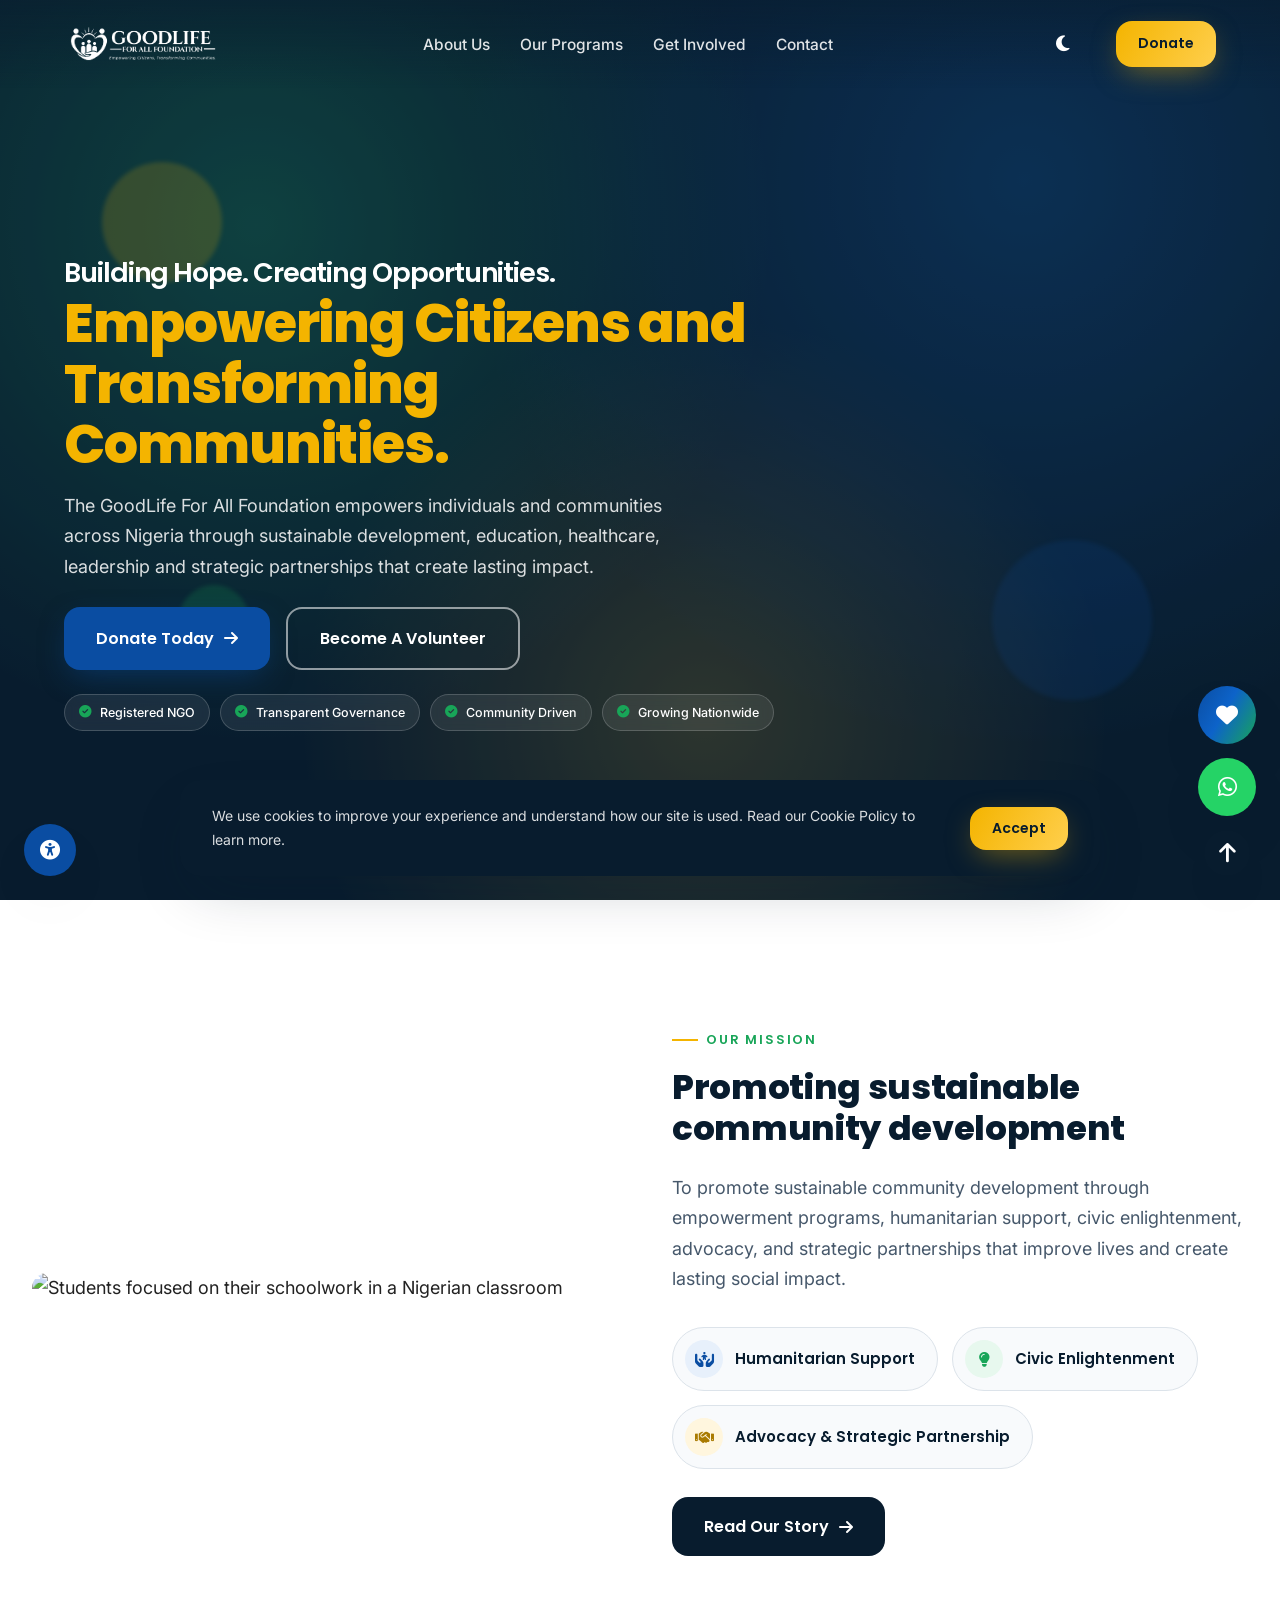
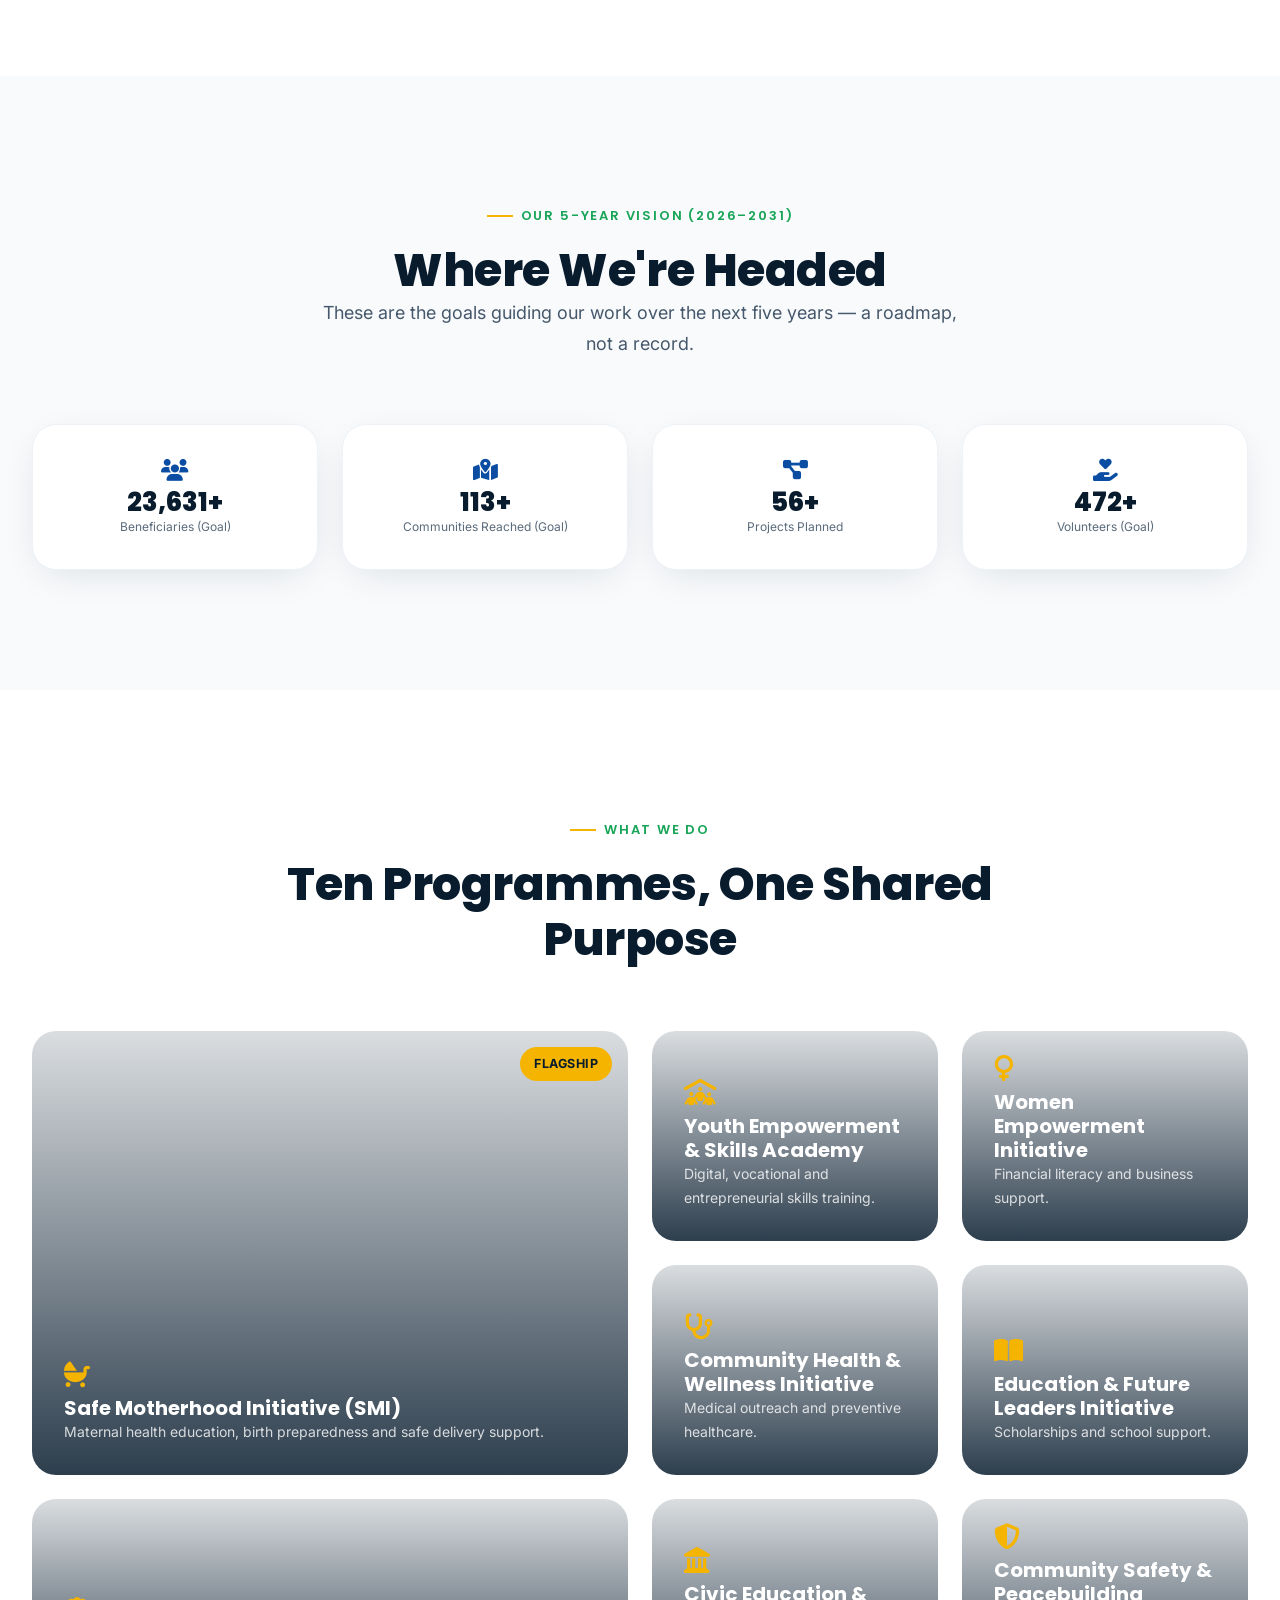
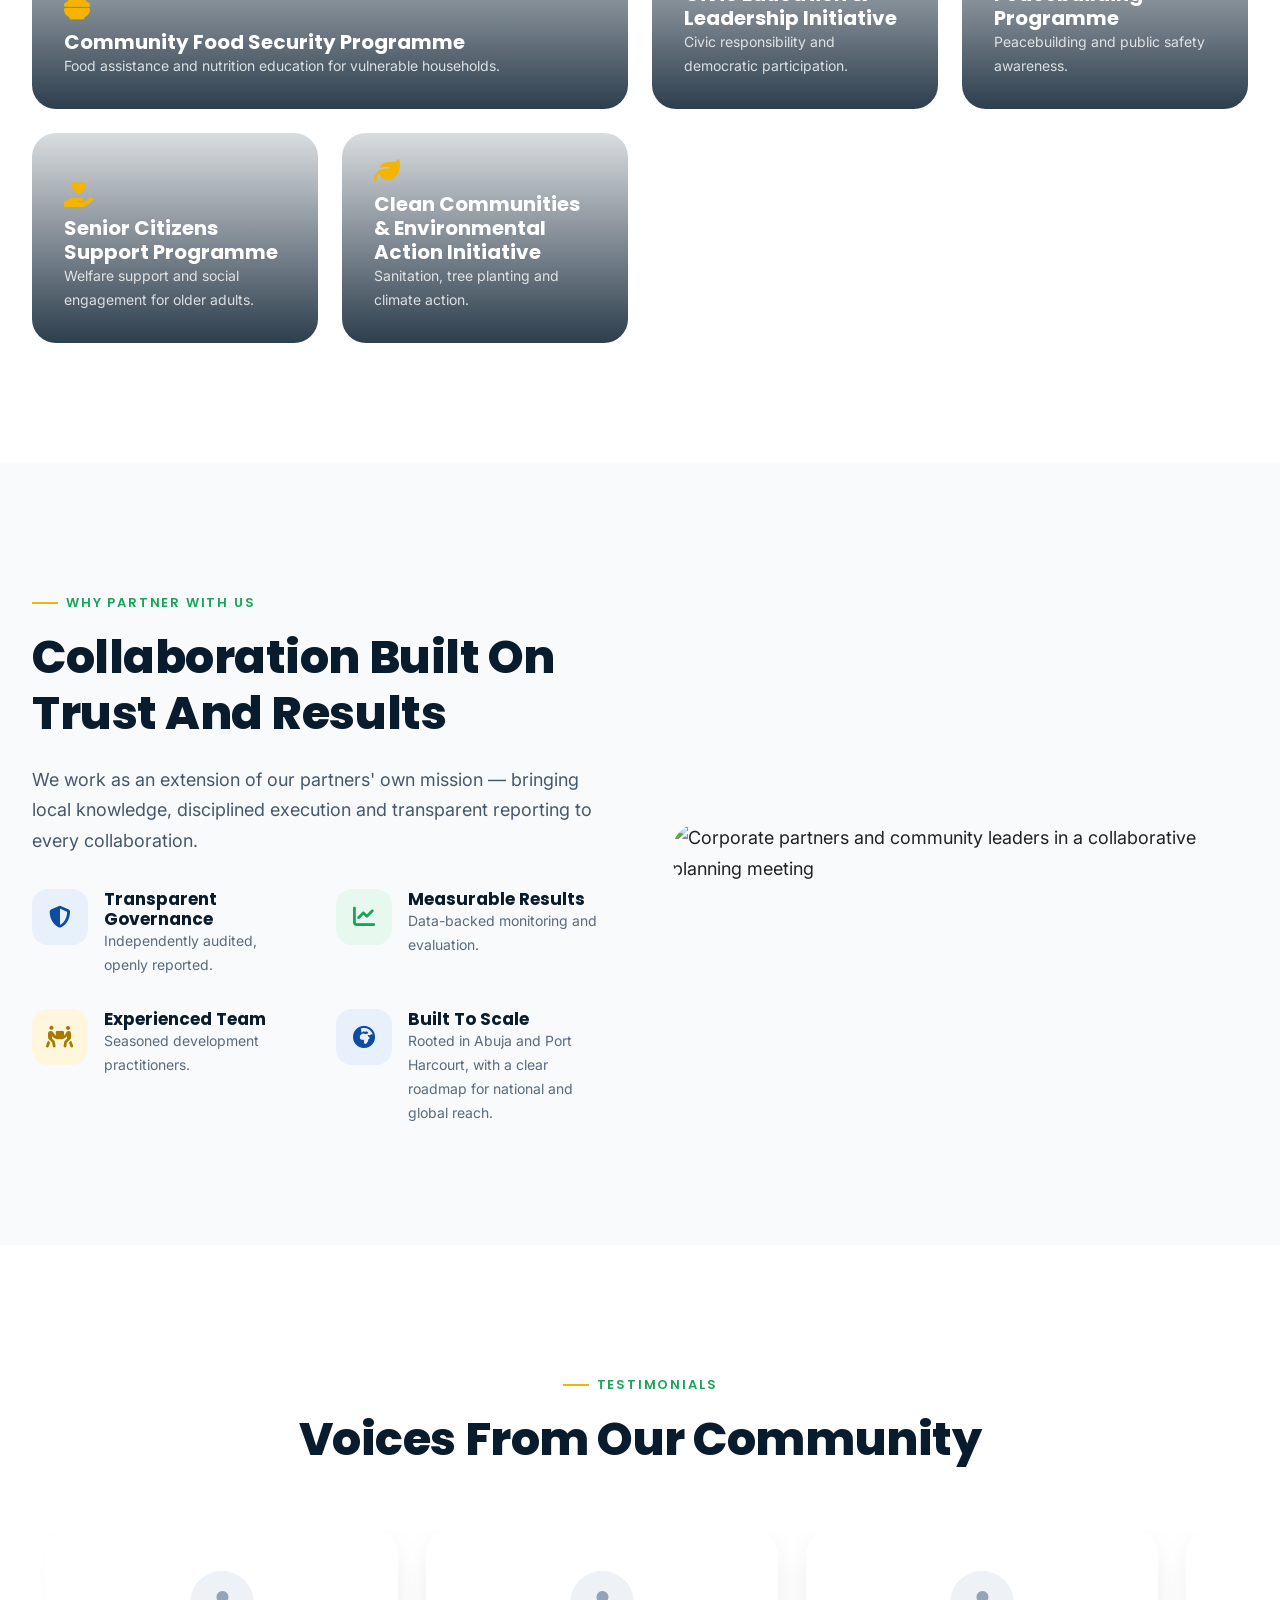
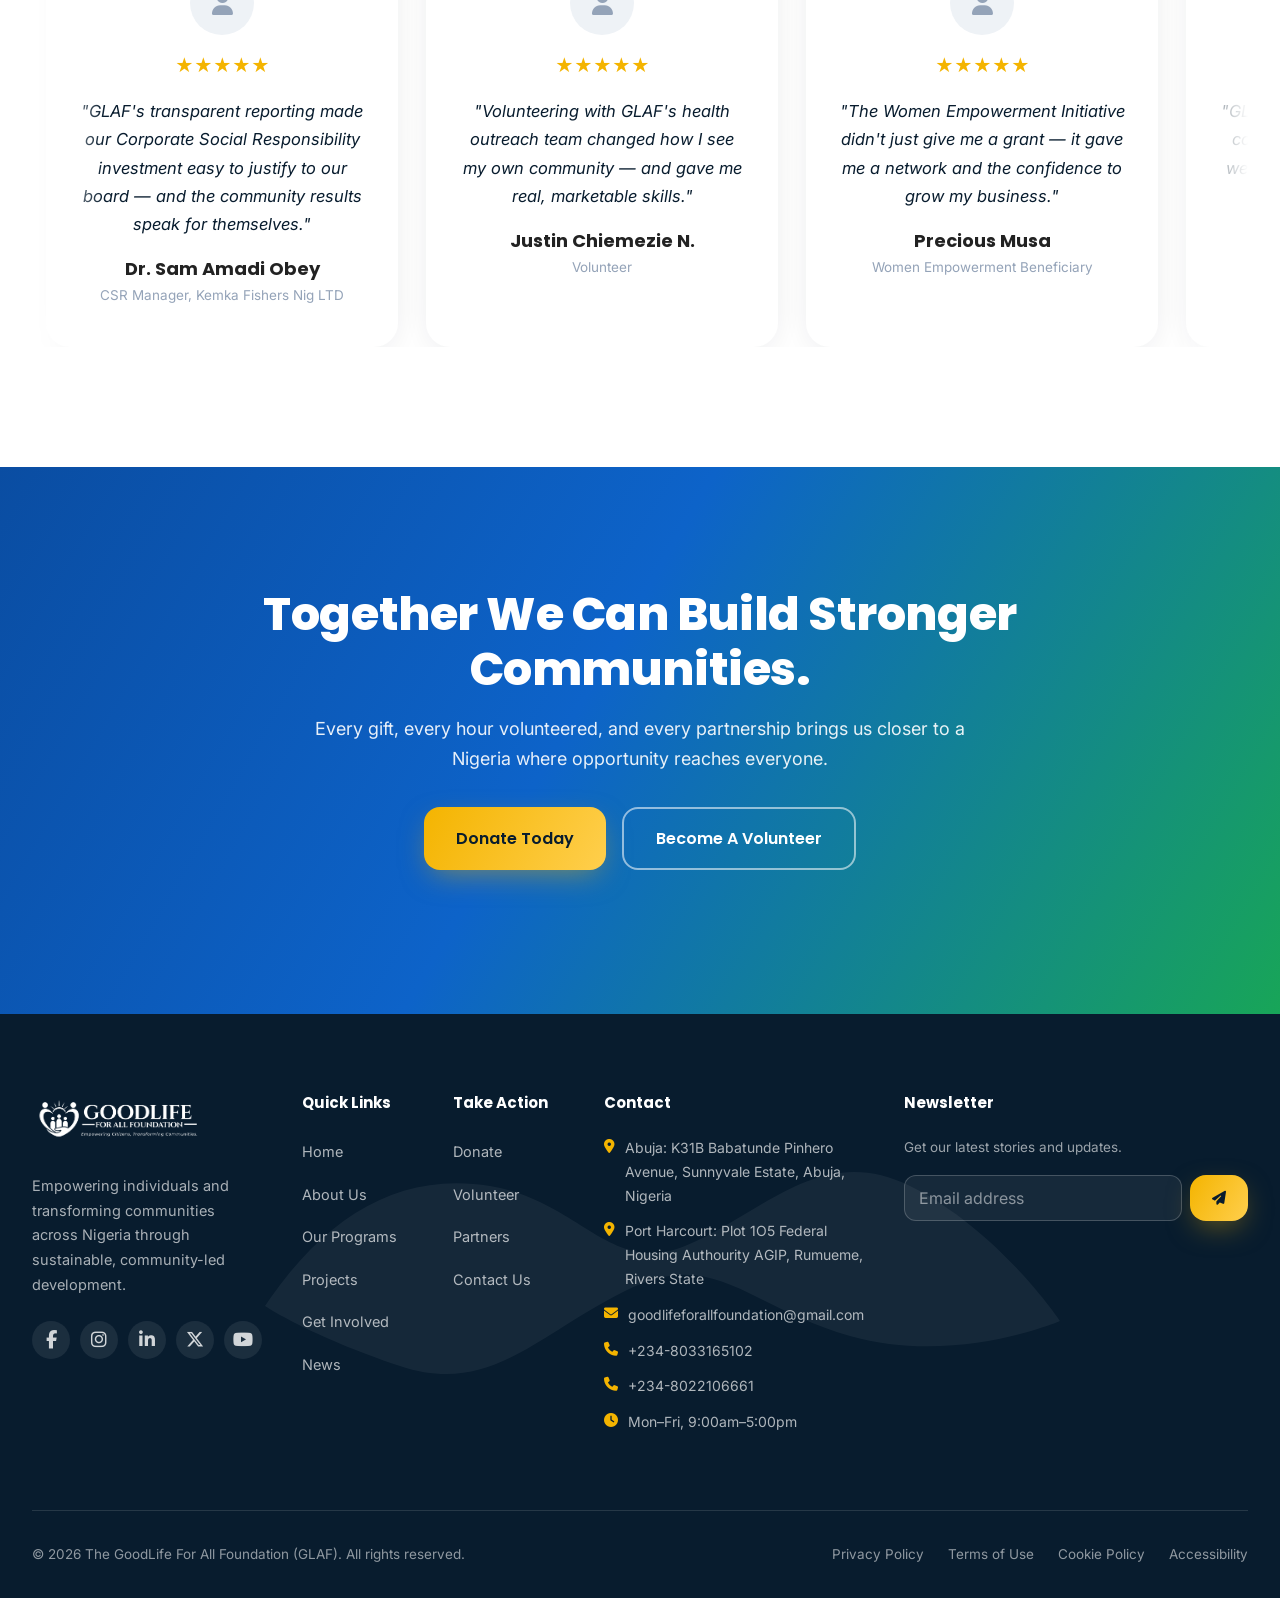
==== index.html @ 1378be73 "Add files via upload" ====
<!DOCTYPE html>
<html lang="en">
<head>
<meta charset="UTF-8">
<meta name="viewport" content="width=device-width, initial-scale=1.0">
<title>The GoodLife For All Foundation | Building Hope, Creating Opportunities in Nigeria</title>
<meta name="description" content="The GoodLife For All Foundation (GLAF) empowers individuals and communities across Nigeria through education, healthcare, youth and women empowerment, environmental sustainability and leadership development.">
<meta name="keywords" content="GoodLife For All Foundation, GLAF, Nigeria NGO, Port Harcourt nonprofit, community development, youth empowerment, women empowerment">
<link rel="canonical" href="https://www.goodlifefoundation.org/">
<meta property="og:type" content="website">
<meta property="og:title" content="The GoodLife For All Foundation | Building Hope. Creating Opportunities.">
<meta property="og:description" content="Empowering individuals and transforming communities across Nigeria through sustainable development.">
<meta property="og:image" content="https://images.unsplash.com/photo-1509099836639-18ba1795216d?w=1200&q=80">
<meta property="og:url" content="https://www.goodlifefoundation.org/">
<meta name="twitter:card" content="summary_large_image">
<meta name="twitter:title" content="The GoodLife For All Foundation">
<meta name="twitter:description" content="Building Hope. Creating Opportunities. Transforming Communities.">
<link rel="icon" type="image/svg+xml" href="images/glaf-favicon.svg">
<link rel="alternate icon" href="images/glaf-favicon.svg">
<link rel="preconnect" href="https://fonts.googleapis.com">
<link href="https://fonts.googleapis.com/css2?family=Poppins:wght@400;500;600;700;800&family=Inter:wght@400;500;600;700&display=swap" rel="stylesheet">
<link rel="stylesheet" href="https://cdnjs.cloudflare.com/ajax/libs/font-awesome/6.5.1/css/all.min.css">
<link rel="stylesheet" href="css/style.css">
<script type="application/ld+json">
{"@context":"https://schema.org","@type":"NGO","name":"The GoodLife For All Foundation","alternateName":"GLAF","url":"https://www.goodlifefoundation.org","foundingDate":"2026","address":{"@type":"PostalAddress","addressLocality":"Port Harcourt","addressRegion":"Rivers State","addressCountry":"NG"}}
</script>
</head>
<body>
<a href="#main" class="skip-link">Skip to main content</a>
<div class="page-loader"><div class="loader-mark"><img src="images/glaf-favicon-white.svg" alt="The GoodLife For All Foundation"></div></div>
<div class="scroll-progress"></div>

<!-- ================= HEADER ================= -->
<header class="site-header">
  <div class="container">
    <a href="/" class="brand">
      <img src="images/glaf-logo-white.svg" alt="The GoodLife For All Foundation" class="logo-img logo-white">
      <img src="images/glaf-logo-color.svg" alt="" class="logo-img logo-color" aria-hidden="true">
    </a>
    <nav class="main-nav" aria-label="Primary navigation">
      <ul>
        <li><a href="about">About Us</a></li>
        <li><a href="programs">Our Programs</a></li>
        <li><a href="get-involved">Get Involved</a></li>
        <li><a href="contact">Contact</a></li>
      </ul>
    </nav>
    <div class="nav-cta">
      <button class="theme-toggle btn-sm" aria-label="Toggle dark mode" style="color:#fff;font-size:18px;"><i class="fa-solid fa-moon"></i></button>
      <a href="donate" class="btn btn-gold btn-sm">Donate</a>
      <button class="nav-toggle" aria-label="Toggle menu"><span></span><span></span><span></span></button>
    </div>
  </div>
  <div class="nav-backdrop"></div>
</header>

<main id="main">
<!-- ================= SECTION 1: HERO ================= -->
<section class="hero">
  <div class="hero-bg hero-bg-slideshow">
    <img src="https://images.unsplash.com/photo-1509099836639-18ba1795216d?w=1600&q=80" alt="Volunteers and children from a Nigerian community smiling together during a GoodLife For All Foundation outreach" style="animation-name:heroSlideFade11; animation-duration:55s; animation-delay:0s;">
    <img src="https://images.unsplash.com/photo-1504888060547-83cbe78ccfe0?w=1600&q=80" alt="Community health worker supporting a mother through the Safe Motherhood Initiative" style="animation-name:heroSlideFade11; animation-duration:55s; animation-delay:5s;">
    <img src="https://images.pexels.com/photos/9301524/pexels-photo-9301524.jpeg?w=1600&q=80" alt="Youth participants in the Youth Empowerment and Skills Academy" style="animation-name:heroSlideFade11; animation-duration:55s; animation-delay:10s;">
    <img src="https://images.unsplash.com/photo-1655720357872-ce227e4164ba?w=1600&q=80" alt="Women entrepreneurs at a Women Empowerment Initiative workshop" style="animation-name:heroSlideFade11; animation-duration:55s; animation-delay:15s;">
    <img src="https://images.pexels.com/photos/34717769/pexels-photo-34717769.jpeg?w=1600&q=80" alt="Medical outreach team during a Community Health and Wellness screening" style="animation-name:heroSlideFade11; animation-duration:55s; animation-delay:20s;">
    <img src="https://images.unsplash.com/photo-1536337005238-94b997371b40?w=1600&q=80" alt="Children studying with new learning materials through the Education and Future Leaders Initiative" style="animation-name:heroSlideFade11; animation-duration:55s; animation-delay:25s;">
    <img src="https://images.unsplash.com/photo-1593113630400-ea4288922497?w=1600&q=80" alt="Household receiving support through the Community Food Security Programme" style="animation-name:heroSlideFade11; animation-duration:55s; animation-delay:30s;">
    <img src="https://images.pexels.com/photos/31855482/pexels-photo-31855482.jpeg?w=1600&q=80" alt="Community forum for the Civic Education and Leadership Initiative" style="animation-name:heroSlideFade11; animation-duration:55s; animation-delay:35s;">
    <img src="https://images.pexels.com/photos/4483669/pexels-photo-4483669.jpeg?w=1600&q=80" alt="Community leaders in dialogue through the Community Safety and Peacebuilding Programme" style="animation-name:heroSlideFade11; animation-duration:55s; animation-delay:40s;">
    <img src="https://images.pexels.com/photos/8248290/pexels-photo-8248290.jpeg?w=1600&q=80" alt="Volunteer visiting an elderly resident through the Senior Citizens Support Programme" style="animation-name:heroSlideFade11; animation-duration:55s; animation-delay:45s;">
    <img src="https://images.pexels.com/photos/5789380/pexels-photo-5789380.jpeg?w=1600&q=80" alt="Volunteers planting trees through the Clean Communities and Environmental Action Initiative" style="animation-name:heroSlideFade11; animation-duration:55s; animation-delay:50s;">
  </div>
  <div class="hero-overlay"></div>
  <div class="mesh"></div>
  <span class="shape s1"></span><span class="shape s2"></span><span class="shape s3"></span>
  <div class="container hero-content">
    <h1 class="display" data-reveal="up"><span class="hero-subline">Building Hope. Creating Opportunities.</span><br><span class="hl-gold">Empowering Citizens and Transforming Communities.</span></h1>
    <p class="lede" data-reveal="up">The GoodLife For All Foundation empowers individuals and communities across Nigeria through sustainable development, education, healthcare, leadership and strategic partnerships that create lasting impact.</p>
    <div class="hero-actions" data-reveal="up">
      <a href="donate" class="btn btn-primary">Donate Today <i class="fa-solid fa-arrow-right"></i></a>
      <a href="get-involved" class="btn btn-outline">Become A Volunteer</a>
    </div>
    <div class="trust-badges" data-reveal="up">
      <span class="badge"><i class="fa-solid fa-circle-check"></i> Registered NGO</span>
      <span class="badge"><i class="fa-solid fa-circle-check"></i> Transparent Governance</span>
      <span class="badge"><i class="fa-solid fa-circle-check"></i> Community Driven</span>
      <span class="badge"><i class="fa-solid fa-circle-check"></i> Growing Nationwide</span>
    </div>
  </div>
</section>

<!-- ================= SECTION 2: OUR MISSION ================= -->
<section class="section bg-white">
  <div class="container split">
    <div data-reveal="left"><img src="https://images.unsplash.com/photo-1753892208880-7032f44ad6ea?w=900&q=80" alt="Students focused on their schoolwork in a Nigerian classroom"></div>
    <div data-reveal="right">
      <p class="eyebrow">Our Mission</p>
      <h2 class="h-section mb-3" style="font-size:34px;">Promoting sustainable community development</h2>
      <p class="lede mb-4">To promote sustainable community development through empowerment programs, humanitarian support, civic enlightenment, advocacy, and strategic partnerships that improve lives and create lasting social impact.</p>
      <div class="pill-row">
        <span class="mission-pill" data-reveal="up"><span class="mission-pill-icon blue"><i class="fa-solid fa-hands-holding-child"></i></span> Humanitarian Support</span>
        <span class="mission-pill" data-reveal="up"><span class="mission-pill-icon green"><i class="fa-solid fa-lightbulb"></i></span> Civic Enlightenment</span>
        <span class="mission-pill" data-reveal="up"><span class="mission-pill-icon gold"><i class="fa-solid fa-handshake"></i></span> Advocacy &amp; Strategic Partnership</span>
      </div>
      <a href="about" class="btn" style="background:var(--navy);color:#fff;margin-top:28px;">Read Our Story <i class="fa-solid fa-arrow-right"></i></a>
    </div>
  </div>
</section>

<!-- ================= SECTION 3: OUR 5-YEAR VISION ================= -->
<section class="section bg-gray">
  <div class="container">
    <div class="section-head center">
      <p class="eyebrow" style="justify-content:center;">Our 5-Year Vision (2026–2031)</p>
      <h2 class="h-section">Where We're Headed</h2>
      <p class="lede" style="margin:0 auto;">These are the goals guiding our work over the next five years — a roadmap, not a record.</p>
    </div>
    <div class="grid-4">
      <div class="stat-card" data-reveal="up"><i class="fa-solid fa-users"></i><div class="stat-num"><span data-count="25000" data-suffix="+">0</span></div><div class="stat-label">Beneficiaries (Goal)</div></div>
      <div class="stat-card" data-reveal="up"><i class="fa-solid fa-map-location-dot"></i><div class="stat-num"><span data-count="120" data-suffix="+">0</span></div><div class="stat-label">Communities Reached (Goal)</div></div>
      <div class="stat-card" data-reveal="up"><i class="fa-solid fa-diagram-project"></i><div class="stat-num"><span data-count="60" data-suffix="+">0</span></div><div class="stat-label">Projects Planned</div></div>
      <div class="stat-card" data-reveal="up"><i class="fa-solid fa-hand-holding-heart"></i><div class="stat-num"><span data-count="500" data-suffix="+">0</span></div><div class="stat-label">Volunteers (Goal)</div></div>
    </div>
  </div>
</section>

<!-- ================= SECTION 4: CORE FOCUS AREAS (BENTO) ================= -->
<section class="section bg-white">
  <div class="container">
    <div class="section-head center">
      <p class="eyebrow" style="justify-content:center;">What We Do</p>
      <h2 class="h-section">Ten Programmes, One Shared Purpose</h2>
    </div>
    <div class="bento">
      <div class="b-card tall wide" style="background-image:url('https://images.unsplash.com/photo-1504888060547-83cbe78ccfe0?w=900&q=80');position:relative;" data-reveal="scale"><span class="tag" style="position:absolute;top:16px;right:16px;z-index:2;background:var(--gold);color:var(--navy);">Flagship</span><i class="b-icon fa-solid fa-baby-carriage"></i><h3>Safe Motherhood Initiative (SMI)</h3><p>Maternal health education, birth preparedness and safe delivery support.</p></div>
      <div class="b-card" style="background-image:url('https://images.unsplash.com/photo-1523240795612-9a054b0db644?w=700&q=80');" data-reveal="scale"><i class="b-icon fa-solid fa-people-roof"></i><h3>Youth Empowerment &amp; Skills Academy</h3><p>Digital, vocational and entrepreneurial skills training.</p></div>
      <div class="b-card" style="background-image:url('https://images.unsplash.com/photo-1655720357872-ce227e4164ba?w=700&q=80');" data-reveal="scale"><i class="b-icon fa-solid fa-venus"></i><h3>Women Empowerment Initiative</h3><p>Financial literacy and business support.</p></div>
      <div class="b-card" style="background-image:url('https://images.pexels.com/photos/34717769/pexels-photo-34717769.jpeg?w=700&q=80');" data-reveal="scale"><i class="b-icon fa-solid fa-stethoscope"></i><h3>Community Health &amp; Wellness Initiative</h3><p>Medical outreach and preventive healthcare.</p></div>
      <div class="b-card" style="background-image:url('https://images.unsplash.com/photo-1536337005238-94b997371b40?w=700&q=80');" data-reveal="scale"><i class="b-icon fa-solid fa-book-open"></i><h3>Education &amp; Future Leaders Initiative</h3><p>Scholarships and school support.</p></div>
      <div class="b-card wide" style="background-image:url('https://images.unsplash.com/photo-1593113630400-ea4288922497?w=900&q=80');" data-reveal="scale"><i class="b-icon fa-solid fa-bowl-food"></i><h3>Community Food Security Programme</h3><p>Food assistance and nutrition education for vulnerable households.</p></div>
      <div class="b-card" style="background-image:url('https://images.pexels.com/photos/31855482/pexels-photo-31855482.jpeg?w=700&q=80');" data-reveal="scale"><i class="b-icon fa-solid fa-landmark"></i><h3>Civic Education &amp; Leadership Initiative</h3><p>Civic responsibility and democratic participation.</p></div>
      <div class="b-card" style="background-image:url('https://images.pexels.com/photos/4483669/pexels-photo-4483669.jpeg?w=700&q=80');" data-reveal="scale"><i class="b-icon fa-solid fa-shield-halved"></i><h3>Community Safety &amp; Peacebuilding Programme</h3><p>Peacebuilding and public safety awareness.</p></div>
      <div class="b-card" style="background-image:url('https://images.pexels.com/photos/8248290/pexels-photo-8248290.jpeg?w=700&q=80');" data-reveal="scale"><i class="b-icon fa-solid fa-hand-holding-heart"></i><h3>Senior Citizens Support Programme</h3><p>Welfare support and social engagement for older adults.</p></div>
      <div class="b-card" style="background-image:url('https://images.pexels.com/photos/5789380/pexels-photo-5789380.jpeg?w=700&q=80');" data-reveal="scale"><i class="b-icon fa-solid fa-leaf"></i><h3>Clean Communities &amp; Environmental Action Initiative</h3><p>Sanitation, tree planting and climate action.</p></div>
    </div>
  </div>
</section>

<!-- ================= SECTION 8: WHY PARTNER WITH US ================= -->
<section class="section bg-gray">
  <div class="container split">
    <div data-reveal="left">
      <p class="eyebrow">Why Partner With Us</p>
      <h2 class="h-section mb-3">Collaboration Built On Trust And Results</h2>
      <p class="lede mb-4">We work as an extension of our partners' own mission — bringing local knowledge, disciplined execution and transparent reporting to every collaboration.</p>
      <div class="grid-2">
        <div class="flex gap-2" data-reveal="up"><div class="icon-tile" style="margin-bottom:0;flex-shrink:0;"><i class="fa-solid fa-shield-halved"></i></div><div><h3 class="h-card" style="font-size:17px;">Transparent Governance</h3><p style="font-size:14px;color:#5A6B7B;">Independently audited, openly reported.</p></div></div>
        <div class="flex gap-2" data-reveal="up"><div class="icon-tile green" style="margin-bottom:0;flex-shrink:0;"><i class="fa-solid fa-chart-line"></i></div><div><h3 class="h-card" style="font-size:17px;">Measurable Results</h3><p style="font-size:14px;color:#5A6B7B;">Data-backed monitoring and evaluation.</p></div></div>
        <div class="flex gap-2" data-reveal="up"><div class="icon-tile gold" style="margin-bottom:0;flex-shrink:0;"><i class="fa-solid fa-people-carry-box"></i></div><div><h3 class="h-card" style="font-size:17px;">Experienced Team</h3><p style="font-size:14px;color:#5A6B7B;">Seasoned development practitioners.</p></div></div>
        <div class="flex gap-2" data-reveal="up"><div class="icon-tile" style="margin-bottom:0;flex-shrink:0;"><i class="fa-solid fa-earth-africa"></i></div><div><h3 class="h-card" style="font-size:17px;">Built To Scale</h3><p style="font-size:14px;color:#5A6B7B;">Rooted in Abuja and Port Harcourt, with a clear roadmap for national and global reach.</p></div></div>
      </div>
    </div>
    <div data-reveal="right"><img src="https://images.pexels.com/photos/9301257/pexels-photo-9301257.jpeg?w=900&q=80" alt="Corporate partners and community leaders in a collaborative planning meeting"></div>
  </div>
</section>

<!-- ================= SECTION 10: TESTIMONIALS ================= -->
<section class="section bg-white">
  <div class="container">
    <div class="section-head center"><p class="eyebrow" style="justify-content:center;">Testimonials</p><h2 class="h-section">Voices From Our Community</h2></div>
    <div class="testi-wrap">
      <div class="testi-track">
        <div class="testi-slide"><div class="testi-card"><div class="testi-avatar-blank"><i class="fa-solid fa-user"></i></div><div class="stars">★★★★★</div><p class="testi-quote">"GLAF's transparent reporting made our Corporate Social Responsibility investment easy to justify to our board — and the community results speak for themselves."</p><p class="testi-name">Dr. Sam Amadi Obey</p><p class="testi-role">CSR Manager, Kemka Fishers Nig LTD</p></div></div>
        <div class="testi-slide"><div class="testi-card"><div class="testi-avatar-blank"><i class="fa-solid fa-user"></i></div><div class="stars">★★★★★</div><p class="testi-quote">"Volunteering with GLAF's health outreach team changed how I see my own community — and gave me real, marketable skills."</p><p class="testi-name">Justin Chiemezie N.</p><p class="testi-role">Volunteer</p></div></div>
        <div class="testi-slide"><div class="testi-card"><div class="testi-avatar-blank"><i class="fa-solid fa-user"></i></div><div class="stars">★★★★★</div><p class="testi-quote">"The Women Empowerment Initiative didn't just give me a grant — it gave me a network and the confidence to grow my business."</p><p class="testi-name">Precious Musa</p><p class="testi-role">Women Empowerment Beneficiary</p></div></div>
        <div class="testi-slide"><div class="testi-card"><div class="testi-avatar-blank"><i class="fa-solid fa-user"></i></div><div class="stars">★★★★★</div><p class="testi-quote">"GLAF is one of the most disciplined community-development partners we've worked with anywhere in the region."</p><p class="testi-name">Daniel Okosimini E.</p><p class="testi-role">Managing Director, MFC Global</p></div></div>
        <!-- duplicated set for a seamless continuous loop -->
        <div class="testi-slide" aria-hidden="true"><div class="testi-card"><div class="testi-avatar-blank"><i class="fa-solid fa-user"></i></div><div class="stars">★★★★★</div><p class="testi-quote">"GLAF's transparent reporting made our Corporate Social Responsibility investment easy to justify to our board — and the community results speak for themselves."</p><p class="testi-name">Dr. Sam Amadi Obey</p><p class="testi-role">CSR Manager, Kemka Fishers Nig LTD</p></div></div>
        <div class="testi-slide" aria-hidden="true"><div class="testi-card"><div class="testi-avatar-blank"><i class="fa-solid fa-user"></i></div><div class="stars">★★★★★</div><p class="testi-quote">"Volunteering with GLAF's health outreach team changed how I see my own community — and gave me real, marketable skills."</p><p class="testi-name">Justin Chiemezie N.</p><p class="testi-role">Volunteer</p></div></div>
        <div class="testi-slide" aria-hidden="true"><div class="testi-card"><div class="testi-avatar-blank"><i class="fa-solid fa-user"></i></div><div class="stars">★★★★★</div><p class="testi-quote">"The Women Empowerment Initiative didn't just give me a grant — it gave me a network and the confidence to grow my business."</p><p class="testi-name">Precious Musa</p><p class="testi-role">Women Empowerment Beneficiary</p></div></div>
        <div class="testi-slide" aria-hidden="true"><div class="testi-card"><div class="testi-avatar-blank"><i class="fa-solid fa-user"></i></div><div class="stars">★★★★★</div><p class="testi-quote">"GLAF is one of the most disciplined community-development partners we've worked with anywhere in the region."</p><p class="testi-name">Daniel Okosimini E.</p><p class="testi-role">Managing Director, MFC Global</p></div></div>
      </div>
    </div>
  </div>
</section>

<!-- ================= SECTION 12: CALL TO ACTION ================= -->
<section class="section" style="background:var(--grad-hope);color:#fff;">
  <div class="container text-center" data-reveal="scale">
    <h2 class="h-section" style="color:#fff;max-width:760px;margin:0 auto 16px;">Together We Can Build Stronger Communities.</h2>
    <p class="lede" style="color:rgba(255,255,255,.9);margin:0 auto 32px;">Every gift, every hour volunteered, and every partnership brings us closer to a Nigeria where opportunity reaches everyone.</p>
    <div class="hero-actions" style="justify-content:center;">
      <a href="donate" class="btn btn-gold">Donate Today</a>
      <a href="get-involved" class="btn btn-outline">Become A Volunteer</a>
    </div>
  </div>
</section>

</main>

<!-- ================= FOOTER ================= -->
<footer class="mega-footer">
  <div class="container">
    <div class="footer-top">
      <div class="footer-brand">
        <a href="/" class="brand" style="color:#fff;"><img src="images/glaf-logo-white.svg" alt="The GoodLife For All Foundation" class="logo-img"></a>
        <p>Empowering individuals and transforming communities across Nigeria through sustainable, community-led development.</p>
        <div class="social-row">
          <a href="#" aria-label="Facebook"><i class="fa-brands fa-facebook-f"></i></a>
          <a href="#" aria-label="Instagram"><i class="fa-brands fa-instagram"></i></a>
          <a href="#" aria-label="LinkedIn"><i class="fa-brands fa-linkedin-in"></i></a>
          <a href="#" aria-label="X"><i class="fa-brands fa-x-twitter"></i></a>
          <a href="#" aria-label="YouTube"><i class="fa-brands fa-youtube"></i></a>
        </div>
      </div>
      <div class="footer-col"><h4>Quick Links</h4><ul>
        <li><a href="/">Home</a></li>
        <li><a href="about">About Us</a></li>
        <li><a href="programs">Our Programs</a></li>
        <li><a href="projects">Projects</a></li>
        <li><a href="get-involved">Get Involved</a></li>
        <li><a href="news">News</a></li>
      </ul></div>
      <div class="footer-col"><h4>Take Action</h4><ul>
        <li><a href="donate">Donate</a></li>
        <li><a href="get-involved">Volunteer</a></li>
        <li><a href="partners">Partners</a></li>
        <li><a href="contact">Contact Us</a></li>
      </ul></div>
      <div class="footer-col"><h4>Contact</h4><ul class="footer-contact">
        <li><i class="fa-solid fa-location-dot"></i> Abuja: K31B Babatunde Pinhero Avenue, Sunnyvale Estate, Abuja, Nigeria</li>
        <li><i class="fa-solid fa-location-dot"></i> Port Harcourt: Plot 1O5 Federal Housing Authourity AGIP, Rumueme, Rivers State</li>
        <li><i class="fa-solid fa-envelope"></i> goodlifeforallfoundation@gmail.com</li>
        <li><i class="fa-solid fa-phone"></i> +234-8033165102</li>
        <li><i class="fa-solid fa-phone"></i> +234-8022106661</li>
        <li><i class="fa-solid fa-clock"></i> Mon–Fri, 9:00am–5:00pm</li>
      </ul></div>
      <div class="footer-col footer-newsletter"><h4>Newsletter</h4><p style="font-size:13.5px;color:rgba(255,255,255,.6);">Get our latest stories and updates.</p>
        <form data-validate><input type="hidden" name="access_key" value="5323d565-a1c2-4b7e-b50b-c8671c166797"><input type="hidden" name="subject" value="New Newsletter Signup - GLAF Website"><input type="checkbox" name="botcheck" style="display:none;" tabindex="-1" autocomplete="off"><input type="email" name="email" required placeholder="Email address" aria-label="Newsletter email"><button class="btn btn-gold btn-sm" type="submit"><i class="fa-solid fa-paper-plane"></i></button></form>
        <div class="form-success" style="margin-top:10px;">Subscribed!</div>
      </div>
    </div>
    <div class="footer-bottom">
      <p>© 2026 The GoodLife For All Foundation (GLAF). All rights reserved.</p>
      <div class="legal-links"><a href="#">Privacy Policy</a><a href="#">Terms of Use</a><a href="#">Cookie Policy</a><a href="#">Accessibility</a></div>
    </div>
  </div>
</footer>

<!-- ================= GLOBAL FLOATING ELEMENTS ================= -->
<div class="floating-btns">
  <a href="donate" class="fab donate" aria-label="Donate now"><i class="fa-solid fa-heart"></i></a>
  <a href="https://wa.me/2348033165102" class="fab whatsapp" aria-label="Chat on WhatsApp"><i class="fa-brands fa-whatsapp"></i></a>
  <button class="fab top" aria-label="Back to top"><i class="fa-solid fa-arrow-up"></i></button>
</div>

<button class="a11y-btn" aria-label="Accessibility options"><i class="fa-solid fa-universal-access"></i></button>
<div class="a11y-panel">
  <button class="a11y-bigtext"><i class="fa-solid fa-text-height"></i> Larger Text</button>
  <button class="a11y-contrast"><i class="fa-solid fa-circle-half-stroke"></i> High Contrast</button>
</div>

<div class="cookie-bar">
  <p>We use cookies to improve your experience and understand how our site is used. Read our Cookie Policy to learn more.</p>
  <div class="flex gap-2"><button class="btn btn-gold btn-sm cookie-accept">Accept</button></div>
</div>

<div class="modal-overlay" id="programModal">
  <div class="modal-box">
    <button class="modal-close" aria-label="Close">&times;</button>
    <div class="modal-tag" id="modalTag"></div>
    <h3 class="modal-title" id="modalTitle"></h3>
    <p class="modal-body-text" id="modalBody"></p>
    <h4 class="modal-focus-heading">Focus Areas</h4>
    <ul class="modal-focus-list" id="modalFocusList"></ul>
  </div>
</div>
<script src="js/script.js"></script>
</body>
</html>
---- css/style.css ----
/* ==========================================================================
   THE GOODLIFE FOUNDATION — GLOBAL STYLESHEET
   Building Hope. Creating Opportunities. Transforming Communities.
   ========================================================================== */

/* ---------- 1. DESIGN TOKENS ---------- */
:root{
  /* Color system */
  --blue: #0A4DA2;
  --blue-dark: #073869;
  --blue-light: #E7F0FB;
  --green: #18A558;
  --green-dark: #0F7A40;
  --gold: #F4B400;
  --white: #FFFFFF;
  --gray-50: #F8FAFC;
  --gray-100: #EEF2F6;
  --gray-200: #DCE3EA;
  --gray-400: #94A3B8;
  --navy: #081C2E;
  --navy-soft: #0E2C44;
  --charcoal: #222222;
  --success: #34C759;
  --warning: #F59E0B;
  --error: #EF4444;

  --grad-hope: linear-gradient(120deg, var(--blue) 0%, #0d63c9 45%, var(--green) 100%);
  --grad-gold: linear-gradient(120deg, var(--gold) 0%, #ffcf4d 100%);
  --grad-dark: linear-gradient(180deg, var(--navy) 0%, var(--navy-soft) 100%);

  /* Type */
  --font-head: 'Poppins', sans-serif;
  --font-body: 'Inter', sans-serif;

  /* Spacing (8pt system) */
  --s-1: 8px;
  --s-2: 16px;
  --s-3: 24px;
  --s-4: 32px;
  --s-5: 40px;
  --s-6: 48px;
  --s-8: 64px;
  --s-10: 80px;
  --s-section: 120px;

  --radius-card: 24px;
  --radius-btn: 16px;
  --radius-img: 28px;

  --max-width: 1320px;
  --ease: cubic-bezier(.4,0,.2,1);
  --dur: 500ms;

  --shadow-soft: 0 10px 40px -12px rgba(8,28,46,.14);
  --shadow-lift: 0 24px 60px -16px rgba(8,28,46,.24);
  --nav-h: 88px;
}

[data-theme="dark"]{
  --white: #0E1720;
  --gray-50: #10202E;
  --gray-100: #16283A;
  --gray-200: #223449;
  --charcoal: #EAF1F8;
  --navy: #05121C;
  --navy-soft: #0A1D2C;
  --blue-light: #10283F;
}

/* ---------- 2. RESET & BASE ---------- */
*, *::before, *::after{ box-sizing: border-box; margin:0; padding:0; }
html{ scroll-behavior: smooth; overflow-x: hidden; max-width: 100%; }
@media (prefers-reduced-motion: reduce){
  html{ scroll-behavior: auto; }
  *, *::before, *::after{ animation-duration: .001ms !important; animation-iteration-count: 1 !important; transition-duration: .001ms !important; scroll-behavior: auto !important; }
}
body{
  font-family: var(--font-body);
  color: var(--charcoal);
  background: var(--white);
  line-height: 1.7;
  font-size: 18px;
  overflow-x: hidden;
  max-width: 100%;
  -webkit-font-smoothing: antialiased;
  transition: background .3s var(--ease), color .3s var(--ease);
}
img{ max-width: 100%; display:block; border-radius: var(--radius-img); }
a{ color: inherit; text-decoration: none; }
ul{ list-style: none; }
button{ font-family: inherit; cursor: pointer; border:none; background:none; color: inherit; }
input, textarea, select{ font-family: inherit; font-size: 1rem; }
h1,h2,h3,h4,h5{ font-family: var(--font-head); line-height: 1.2; font-weight: 700; color: var(--navy); }
[data-theme="dark"] h1,[data-theme="dark"] h2,[data-theme="dark"] h3,[data-theme="dark"] h4,[data-theme="dark"] h5{ color: #F4F8FC; }
.container{ max-width: var(--max-width); margin: 0 auto; padding: 0 var(--s-4); }
section{ position: relative; }

/* Focus states — accessibility */
a:focus-visible, button:focus-visible, input:focus-visible, textarea:focus-visible, select:focus-visible, [tabindex]:focus-visible{
  outline: 3px solid var(--gold);
  outline-offset: 3px;
  border-radius: 6px;
}
.skip-link{
  position:absolute; left:-999px; top:0; background:var(--blue); color:#fff; padding:12px 20px; z-index:9999; border-radius:0 0 12px 0;
}
.skip-link:focus{ left:0; }

/* Typography scale */
.eyebrow{
  display:inline-flex; align-items:center; gap:8px;
  font-family: var(--font-head); font-weight:600; font-size: 13px; letter-spacing: .14em; text-transform: uppercase;
  color: var(--green); margin-bottom: var(--s-2);
}
.eyebrow::before{ content:""; width:26px; height:2px; background: var(--gold); display:inline-block; }
h1.display{ font-size: 54px; font-weight: 800; letter-spacing:-0.02em; line-height:1.12; }
h2.h-section{ font-size: 46px; font-weight: 800; letter-spacing: -0.01em; }
h3.h-card{ font-size: 24px; font-weight: 700; }
.lede{ font-size: 18px; color: #46586B; max-width: 650px; }
[data-theme="dark"] .lede{ color:#B9C7D6; }
.text-white .lede, .on-dark .lede{ color: #C7D6E5; }
.hl-gold{ color: var(--gold); }
.hero-subline{ font-size: 0.5em; font-weight: 600; display:inline-block; }
@media (max-width: 640px){ .hero-subline{ font-size: 0.62em; } }

@media (max-width: 1024px){
  h1.display{ font-size: 42px; }
  h2.h-section{ font-size: 36px; }
}
@media (max-width: 640px){
  h1.display{ font-size: 32px; }
  h2.h-section{ font-size: 28px; }
  body{ font-size: 16px; }
}

.section-head{ max-width: 760px; margin-bottom: var(--s-8); }
.section-head.center{ margin-left:auto; margin-right:auto; text-align:center; }

/* ---------- 3. BUTTONS ---------- */
.btn{
  display:inline-flex; align-items:center; justify-content:center; gap:10px;
  padding: 16px 32px; border-radius: var(--radius-btn);
  font-family: var(--font-head); font-weight:600; font-size:16px;
  transition: transform var(--dur) var(--ease), box-shadow var(--dur) var(--ease), background var(--dur) var(--ease);
  position:relative; overflow:hidden; white-space:nowrap;
}
.btn i{ transition: transform .3s var(--ease); }
.btn:hover i.fa-arrow-right{ transform: translateX(4px); }
.btn-primary{ background: var(--blue); color:#fff; box-shadow: 0 10px 30px -8px rgba(10,77,162,.5); }
.btn-primary:hover{ transform: translateY(-3px); box-shadow: 0 18px 40px -10px rgba(10,77,162,.6); }
.btn-gold{ background: var(--grad-gold); color: var(--navy); box-shadow: 0 10px 30px -8px rgba(244,180,0,.5); }
.btn-gold:hover{ transform: translateY(-3px); box-shadow: 0 18px 40px -10px rgba(244,180,0,.55); }
.btn-outline{ background: transparent; color:#fff; border:2px solid rgba(255,255,255,.55); }
.btn-outline:hover{ background: rgba(255,255,255,.12); transform: translateY(-3px); border-color:#fff; }
.btn-outline-dark{ background: transparent; color: var(--blue); border:2px solid var(--blue); }
.btn-outline-dark:hover{ background: var(--blue); color:#fff; transform: translateY(-3px); }
.btn-sm{ padding: 11px 22px; font-size:14px; }
.btn-block{ width:100%; }
.btn .ripple{ position:absolute; border-radius:50%; background: rgba(255,255,255,.5); transform: scale(0); animation: ripple .6s var(--ease); pointer-events:none; }
@keyframes ripple{ to{ transform: scale(3); opacity:0; } }

/* ---------- 4. NAVIGATION ---------- */
.site-header{
  position: fixed; top:0; left:0; right:0; z-index: 1000;
  height: var(--nav-h);
  display:flex; align-items:center;
  transition: all .4s var(--ease);
}
.site-header .container{ display:flex; align-items:center; justify-content:space-between; max-width:none; width:100%; margin:0; padding:0 clamp(24px, 5vw, 88px); }
.hero .hero-content{ max-width:none; margin:0; padding-left: clamp(24px, 5vw, 88px); padding-right: clamp(24px, 5vw, 88px); }
.site-header.scrolled{
  height: 72px;
  background: rgba(255,255,255,.9);
  backdrop-filter: blur(18px) saturate(160%);
  -webkit-backdrop-filter: blur(18px) saturate(160%);
  box-shadow: 0 8px 32px -12px rgba(8,28,46,.18);
}
[data-theme="dark"] .site-header.scrolled{ background: rgba(14,23,32,.92); }
.site-header:not(.scrolled){ background: linear-gradient(180deg, rgba(8,28,46,.55) 0%, rgba(8,28,46,0) 100%); }
.page-header:not(.on-hero){ background: var(--navy); }

/* Logo swap: white mark by default (dark hero/nav), brand-blue mark once the nav turns light on scroll */
.brand{ position:relative; display:flex; align-items:center; gap:12px; font-family: var(--font-head); font-weight:800; font-size: 21px; color:#fff; }
.brand .logo-color{ position:absolute; left:0; top:50%; transform:translateY(-50%); opacity:0; pointer-events:none; transition: opacity .3s var(--ease); }
.site-header.scrolled .brand .logo-white{ opacity:0; }
.site-header.scrolled .brand .logo-color{ opacity:1; }
[data-theme="dark"] .site-header.scrolled .brand .logo-color{ opacity:0; }
[data-theme="dark"] .site-header.scrolled .brand .logo-white{ opacity:1; }

/* Nav icon buttons follow the same light/dark swap */
.site-header.scrolled .theme-toggle{ color: var(--navy) !important; }
.site-header.scrolled .nav-toggle span{ background: var(--navy); }
[data-theme="dark"] .site-header.scrolled .theme-toggle{ color: #fff !important; }
[data-theme="dark"] .site-header.scrolled .nav-toggle span{ background: #fff; }

@media (min-width:961px){
  .site-header.scrolled .main-nav a{ color: var(--navy); }
  .site-header.scrolled .main-nav a.active{ color: var(--blue); }
  [data-theme="dark"] .site-header.scrolled .main-nav a{ color: #fff; }
}

.brand .mark{ width:42px; height:42px; border-radius:12px; background: var(--grad-hope); display:flex; align-items:center; justify-content:center; font-size:18px; color:#fff; box-shadow: 0 6px 18px -4px rgba(24,165,88,.6); }
.brand span em{ font-style:normal; color: var(--gold); }
.brand .logo-img{ height:46px; width:auto; display:block; border-radius:0; }
.footer-brand .logo-img{ height:50px; margin-bottom:14px; }
@media (max-width:600px){ .brand .logo-img{ height:38px; } }

.main-nav{ display:flex; align-items:center; gap:var(--s-6); }
.main-nav ul{ display:flex; gap: 30px; }
.main-nav a{
  color: rgba(255,255,255,.88); font-weight:500; font-size:15.5px; position:relative; padding: 6px 0;
}
.main-nav a::after{ content:""; position:absolute; left:0; bottom:-2px; width:0; height:2px; background: var(--gold); transition: width .3s var(--ease); }
.main-nav a:hover::after, .main-nav a.active::after{ width:100%; }
.main-nav a.active{ color:#fff; }
.nav-cta{ display:flex; align-items:center; gap: var(--s-3); }

.nav-toggle{ display:none; flex-direction:column; gap:5px; width:32px; z-index:1200; }
.nav-toggle span{ height:2px; width:100%; background:#fff; border-radius:2px; transition: all .3s var(--ease); }
.nav-toggle.active span:nth-child(1){ transform: translateY(7px) rotate(45deg); }
.nav-toggle.active span:nth-child(2){ opacity:0; }
.nav-toggle.active span:nth-child(3){ transform: translateY(-7px) rotate(-45deg); }

@media (max-width: 960px){
  .main-nav ul{
    position: fixed; inset:0 0 0 auto; width:min(340px,86vw); height:100vh; height:100dvh;
    background: var(--navy); flex-direction:column; padding: 120px var(--s-5) var(--s-5);
    gap: var(--s-3); transform: translateX(100%); transition: transform .45s var(--ease);
    box-shadow: -20px 0 60px rgba(0,0,0,.3); z-index:1150; overflow-y:auto;
  }
  .main-nav ul.open{ transform: translateX(0); }
  .main-nav a{ font-size:19px; }
  .nav-toggle{ display:flex; }
  .nav-cta .btn-outline{ display:none; }
  .nav-backdrop{ position:fixed; inset:0; background:rgba(8,28,46,.5); backdrop-filter:blur(2px); z-index:1100; opacity:0; pointer-events:none; transition:opacity .35s var(--ease); }
  .nav-backdrop.open{ opacity:1; pointer-events:auto; }
}

/* ---------- 5. HERO ---------- */
.hero{
  min-height: 100vh; display:flex; align-items:center; position:relative; overflow:hidden;
  background: var(--navy); color:#fff; padding-top: var(--nav-h);
}
.hero-bg{ position:absolute; inset:0; z-index:0; }
.hero-bg img{ width:100%; height:100%; object-fit:cover; border-radius:0; }
.hero-bg.hero-bg-slideshow img{ position:absolute; inset:0; opacity:0; animation-name: heroSlideFade; animation-timing-function: ease-in-out; animation-iteration-count: infinite; animation-fill-mode: backwards; }
@keyframes heroSlideFade{ 0%{ opacity:0; } 4%{ opacity:1; } 16%{ opacity:1; } 20%{ opacity:0; } 100%{ opacity:0; } }
@keyframes heroSlideFade11{ 0%{ opacity:0; } 3%{ opacity:1; } 6%{ opacity:1; } 9%{ opacity:0; } 100%{ opacity:0; } }
.hero-overlay{ position:absolute; inset:0; background: linear-gradient(180deg, rgba(8,28,46,.55) 0%, rgba(8,28,46,.72) 60%, rgba(8,28,46,.92) 100%); z-index:1; }
.mesh{ position:absolute; inset:0; z-index:2; opacity:.55; mix-blend-mode: screen; background:
  radial-gradient(circle at 20% 25%, rgba(24,165,88,.45), transparent 42%),
  radial-gradient(circle at 80% 20%, rgba(10,77,162,.5), transparent 45%),
  radial-gradient(circle at 55% 80%, rgba(244,180,0,.28), transparent 40%);
  animation: meshMove 18s ease-in-out infinite alternate;
}
@keyframes meshMove{ 0%{ transform: scale(1) translate(0,0);} 100%{ transform: scale(1.15) translate(-2%,2%);} }
.shape{ position:absolute; border-radius:50%; filter: blur(2px); opacity:.5; z-index:2; animation: floaty 9s ease-in-out infinite; }
.shape.s1{ width:120px; height:120px; background: rgba(244,180,0,.35); top:18%; left:8%; }
.shape.s2{ width:70px; height:70px; background: rgba(24,165,88,.4); top:65%; left:14%; animation-delay:1.5s; }
.shape.s3{ width:160px; height:160px; background: rgba(10,77,162,.3); top:60%; right:10%; animation-delay:.8s; }
@keyframes floaty{ 0%,100%{ transform: translateY(0);} 50%{ transform: translateY(-26px);} }

.hero-content{ position:relative; z-index:3; padding: var(--s-6) 0 var(--s-6); text-align:left; }
.hero-content h1{ color:#fff; max-width:700px; }
.hero-content .lede{ color: rgba(255,255,255,.85); margin: var(--s-2) 0 var(--s-3); }
.hero-actions{ display:flex; gap: var(--s-2); flex-wrap:wrap; margin-bottom: var(--s-3); }

.trust-badges{ display:flex; flex-wrap:wrap; gap: 10px; margin-bottom: var(--s-3); }
.badge{
  display:flex; align-items:center; gap:8px; padding: 7px 14px; border-radius:999px;
  background: rgba(255,255,255,.08); border:1px solid rgba(255,255,255,.18); font-size:12.5px; font-weight:500;
  backdrop-filter: blur(6px);
}
.badge i{ color: var(--green); }

.hero-stats{ display:grid; grid-template-columns: repeat(4,1fr); gap: var(--s-2); max-width: 900px; }
.glass-card{
  background: rgba(255,255,255,.07); border:1px solid rgba(255,255,255,.16); border-radius: var(--radius-card);
  padding: var(--s-3); backdrop-filter: blur(14px); transition: transform var(--dur) var(--ease), background var(--dur) var(--ease);
}
.glass-card:hover{ transform: translateY(-6px); background: rgba(255,255,255,.11); }
.stat-num{ font-family: var(--font-head); font-size: 28px; font-weight:800; color:#fff; line-height:1; }
.stat-label{ font-size:12.5px; color: rgba(255,255,255,.75); margin-top:4px; }

.scroll-cue{ position:absolute; bottom:36px; left:50%; transform:translateX(-50%); z-index:3; display:flex; flex-direction:column; align-items:center; gap:8px; color: rgba(255,255,255,.7); font-size:12px; letter-spacing:.08em; text-transform:uppercase; }
.mouse{ width:26px; height:42px; border:2px solid rgba(255,255,255,.6); border-radius:14px; position:relative; }
.mouse::before{ content:""; position:absolute; top:6px; left:50%; width:4px; height:8px; background:#fff; border-radius:2px; transform:translateX(-50%); animation: scrolldot 1.8s ease infinite; }
@keyframes scrolldot{ 0%{ opacity:1; top:6px;} 100%{ opacity:0; top:22px;} }

@media (max-width: 900px){ .hero-stats{ grid-template-columns: repeat(2,1fr); } }

/* Inner page hero (shorter) */
.page-hero{ min-height: 65vh; padding-top: var(--nav-h); }
.page-hero.h-70{ min-height:70vh; }
.page-hero.h-60{ min-height:60vh; }
.page-hero .hero-content{ padding-top: var(--s-6); padding-bottom: var(--s-6); }
.breadcrumb{ display:flex; gap:8px; align-items:center; font-size:14px; color: rgba(255,255,255,.7); margin-bottom: var(--s-3); }
.breadcrumb a:hover{ color:#fff; }

/* ---------- 6. SECTIONS / LAYOUT ---------- */
.section{ padding: var(--s-section) 0; }
.section.tight{ padding: 80px 0; }
.bg-white{ background: var(--white); }
.bg-gray{ background: var(--gray-50); }
.bg-blue-tint{ background: var(--blue-light); }
.bg-dark{ background: var(--grad-dark); color:#fff; }
.bg-dark h2, .bg-dark h3, .bg-dark h4{ color:#fff; }
.bg-dark .lede{ color: rgba(255,255,255,.75); }

.split{ display:grid; grid-template-columns: minmax(0,1fr) minmax(0,1fr); gap: var(--s-8); align-items:center; }
.split > *{ min-width:0; }
.split img{ width:100%; height:auto; }
.split.reverse{ direction: rtl; }
.split.reverse > *{ direction: ltr; }
@media (max-width: 900px){ .split{ grid-template-columns:1fr; gap: var(--s-5); } .split.reverse{ direction:ltr; } }

.grid-2{ display:grid; grid-template-columns: repeat(2,1fr); gap: var(--s-4); }
.grid-3{ display:grid; grid-template-columns: repeat(3,1fr); gap: var(--s-4); }
.grid-4{ display:grid; grid-template-columns: repeat(4,1fr); gap: var(--s-3); }
.grid-5{ display:grid; grid-template-columns: repeat(5,1fr) !important; gap: var(--s-3); }
@media (max-width: 1024px){ .grid-4{ grid-template-columns: repeat(2,1fr);} .grid-3{ grid-template-columns: repeat(2,1fr);} }
@media (max-width: 640px){ .grid-4, .grid-3, .grid-2{ grid-template-columns: 1fr; } .grid-5{ gap:8px; } }

/* Bento grid */
.bento{ display:grid; grid-template-columns: repeat(4, 1fr); grid-auto-rows: 210px; gap: var(--s-3); }
.bento .b-card.wide{ grid-column: span 2; }
.bento .b-card.tall{ grid-row: span 2; }
.bento-3col{ grid-template-columns: repeat(3,1fr) !important; }
@media (max-width: 1024px){ .bento{ grid-template-columns: repeat(2,1fr); } .bento .b-card.wide{ grid-column: span 2; } .bento-3col{ grid-template-columns: repeat(2,1fr) !important; } }
@media (max-width: 640px){ .bento{ grid-template-columns: 1fr; grid-auto-rows:auto; } .bento .b-card, .bento .b-card.wide, .bento .b-card.tall{ grid-column:span 1; grid-row:auto; min-height:200px; } .bento-3col{ grid-template-columns: 1fr !important; } }

/* Cards */
.card{
  background:#fff; border-radius: var(--radius-card); padding: var(--s-4); box-shadow: var(--shadow-soft);
  transition: transform var(--dur) var(--ease), box-shadow var(--dur) var(--ease);
  border: 1px solid var(--gray-100);
}
[data-theme="dark"] .card{ background: var(--gray-50); }
.card:hover{ transform: translateY(-8px); box-shadow: var(--shadow-lift); }
.square-card{ aspect-ratio: 1 / 1; display:flex; flex-direction:column; justify-content:center; overflow:hidden; }
.square-card .icon-tile{ margin-bottom: var(--s-2); }
.square-card p{ font-size:14px; line-height:1.55; }

/* Mission pills */
.pill-row{ display:flex; flex-wrap:wrap; gap:14px; }
.mission-pill{
  display:inline-flex; align-items:center; gap:12px; padding:12px 22px 12px 12px; border-radius:999px;
  background: var(--gray-50); border:1px solid var(--gray-200);
  font-family: var(--font-head); font-weight:600; font-size:15px; color: var(--navy);
  transition: all var(--dur) var(--ease);
}
[data-theme="dark"] .mission-pill{ background: var(--gray-100); }
.mission-pill:hover{ transform: translateY(-4px); box-shadow: var(--shadow-soft); border-color: var(--blue); }
.mission-pill-icon{ width:38px; height:38px; border-radius:50%; display:flex; align-items:center; justify-content:center; font-size:15px; flex-shrink:0; background: var(--blue-light); color: var(--blue); }
.mission-pill-icon.green{ background:#E7F8EE; color: var(--green); }
.mission-pill-icon.gold{ background:#FFF6DE; color:#a97a00; }
[data-theme="dark"] .mission-pill-icon:not(.green):not(.gold){ color: var(--gold); }
@media (max-width:640px){ .mission-pill{ font-size:14px; padding:10px 18px 10px 10px; } }
.icon-tile{
  width:56px; height:56px; border-radius:16px; display:flex; align-items:center; justify-content:center;
  background: var(--blue-light); color: var(--blue); font-size:22px; margin-bottom: var(--s-3);
}
.icon-tile.green{ background:#E7F8EE; color: var(--green); }
.icon-tile.gold{ background:#FFF6DE; color:#a97a00; }
[data-theme="dark"] .icon-tile:not(.green):not(.gold){ color: var(--gold); }

.b-card{
  border-radius: var(--radius-card); padding: var(--s-4); color:#fff; position:relative; overflow:hidden;
  display:flex; flex-direction:column; justify-content:flex-end; background-size:cover; background-position:center;
  transition: transform var(--dur) var(--ease);
}
.b-card::before{ content:""; position:absolute; inset:0; background: linear-gradient(180deg, rgba(8,28,46,.15) 0%, rgba(8,28,46,.85) 100%); transition: background .4s var(--ease); }
.b-card:hover{ transform: translateY(-6px) scale(1.01); }
.b-card:hover::before{ background: linear-gradient(180deg, rgba(10,77,162,.25) 0%, rgba(8,28,46,.9) 100%); }
.b-card > *{ position:relative; z-index:1; }
.b-card h3{ color:#fff; font-size:20px; }
.b-card p{ font-size:14px; color: rgba(255,255,255,.8); }
.b-card i.b-icon{ font-size:26px; color: var(--gold); margin-bottom:8px; }

/* Program / project cards */
.prog-card{ border-radius: var(--radius-card); overflow:hidden; background:#fff; box-shadow: var(--shadow-soft); transition: transform var(--dur) var(--ease), box-shadow var(--dur) var(--ease); border:1px solid var(--gray-100); }
[data-theme="dark"] .prog-card{ background: var(--gray-50); }
.prog-card:hover{ transform: translateY(-8px); box-shadow: var(--shadow-lift); }
.prog-media{ position:relative; overflow:hidden; height:230px; border-radius:0; }
.prog-media img{ width:100%; height:100%; object-fit:cover; border-radius:0; transition: transform .6s var(--ease); }
.prog-card:hover .prog-media img{ transform: scale(1.08); }
.prog-tag{ position:absolute; top:16px; left:16px; background: rgba(255,255,255,.92); color: var(--blue); font-size:12px; font-weight:700; padding:6px 12px; border-radius:999px; text-transform:uppercase; letter-spacing:.04em; }
.prog-body{ padding: var(--s-4); }
.prog-body h3{ margin-bottom: 8px; }
.prog-body p{ color:#5A6B7B; font-size:15.5px; margin-bottom: var(--s-3); }
[data-theme="dark"] .prog-body p{ color:#A9BACB; }
.prog-meta{ display:flex; gap:16px; font-size:13px; color: var(--gray-400); margin-bottom:14px; flex-wrap:wrap; }
.prog-meta span{ display:flex; align-items:center; gap:6px; }

/* Stat cards */
.stat-card{ text-align:center; padding: var(--s-4) 10px; border-radius: var(--radius-card); background:#fff; box-shadow: var(--shadow-soft); border:1px solid var(--gray-100); }
[data-theme="dark"] .stat-card{ background: var(--gray-50); }
.stat-card i{ font-size:22px; color: var(--blue); margin-bottom: 8px; }
[data-theme="dark"] .stat-card i{ color: var(--gold); }
.stat-card .stat-num{ color: var(--navy); font-size:26px; }
[data-theme="dark"] .stat-card .stat-num{ color:#fff; }
.stat-card .stat-label{ color:#5A6B7B; font-size:12px; margin-top:2px; }
[data-theme="dark"] .stat-card .stat-label{ color:#9FB0C1; }
@media (max-width: 640px){
  .stat-card{ padding: 10px 4px; }
  .stat-card i{ font-size: 16px; }
  .stat-card .stat-num{ font-size: 18px; }
  .stat-card .stat-label{ font-size: 10px; line-height:1.2; }
}

/* Testimonials — continuous looping marquee */
.testi-wrap{ overflow:hidden; position:relative; -webkit-mask-image: linear-gradient(90deg, transparent, #000 6%, #000 94%, transparent); mask-image: linear-gradient(90deg, transparent, #000 6%, #000 94%, transparent); }
.testi-track{ display:flex; width:max-content; animation: testiScroll 42s linear infinite; }
.testi-wrap:hover .testi-track{ animation-play-state: paused; }
@keyframes testiScroll{ from{ transform: translateX(0); } to{ transform: translateX(-50%); } }
.testi-slide{ width:380px; flex:0 0 auto; padding: 0 14px; }
.testi-card{ height:100%; text-align:center; background:#fff; border-radius: var(--radius-card); padding: var(--s-5) var(--s-4); box-shadow: var(--shadow-soft); }
[data-theme="dark"] .testi-card{ background: var(--gray-50); }
.testi-card img{ width:64px; height:64px; border-radius:50%; margin: 0 auto var(--s-2); object-fit:cover; }
.stars{ color: var(--gold); margin-bottom: var(--s-2); }
.testi-quote{ font-size:16.5px; font-style:italic; color: var(--navy); margin-bottom: var(--s-2); }
[data-theme="dark"] .testi-quote{ color:#fff; }
.testi-name{ font-weight:700; font-family:var(--font-head); }
.testi-role{ color: var(--gray-400); font-size:13.5px; }
.initials-avatar{ width:70px; height:70px; border-radius:50%; display:flex; align-items:center; justify-content:center; font-family:var(--font-head); font-weight:700; font-size:22px; color:#fff; margin:0 auto var(--s-2); flex-shrink:0; }
.initials-avatar.blue{ background: var(--grad-hope); }
.initials-avatar.green{ background: linear-gradient(135deg, var(--green), #0F7A40); }
.initials-avatar.gold{ background: linear-gradient(135deg, var(--gold), #c98f00); }
.initials-avatar.navy{ background: linear-gradient(135deg, var(--navy), var(--navy-soft)); }
.testi-avatar-blank{ width:64px; height:64px; border-radius:50%; margin:0 auto var(--s-2); background: var(--gray-100); display:flex; align-items:center; justify-content:center; color: var(--gray-400); font-size:24px; }
[data-theme="dark"] .testi-avatar-blank{ background: var(--gray-200); }
@media (prefers-reduced-motion: reduce){ .testi-track{ animation: none; overflow-x:auto; } }

/* Timeline */
.timeline{ position:relative; }
.timeline::before{ content:""; position:absolute; left:24px; top:0; bottom:0; width:2px; background: var(--gray-200); }
.tl-item{ position:relative; padding-left: 70px; margin-bottom: var(--s-6); opacity:0; transform: translateY(24px); transition: all .7s var(--ease); }
.tl-item.reveal{ opacity:1; transform:none; }
.tl-item .tl-dot{ position:absolute; left:12px; top:2px; width:26px; height:26px; border-radius:50%; background: var(--blue); border:5px solid var(--blue-light); }
.tl-item h4{ margin-bottom:6px; }
.tl-item p{ color:#5A6B7B; }
[data-theme="dark"] .tl-item p{ color:#9FB0C1; }

/* Process steps */
.process{ display:flex; gap: var(--s-3); overflow-x:auto; padding-bottom: var(--s-2); scrollbar-width:thin; }
.p-step{ min-width:190px; text-align:center; background:#fff; border-radius:var(--radius-card); padding: var(--s-4) var(--s-3); box-shadow: var(--shadow-soft); position:relative; border:1px solid var(--gray-100); }
[data-theme="dark"] .p-step{ background: var(--gray-50); }
.p-step .p-num{ font-family:var(--font-head); font-weight:800; font-size:13px; color: var(--gold); letter-spacing:.06em; }
.p-step i{ font-size:26px; color: var(--blue); margin: var(--s-2) 0; }
[data-theme="dark"] .p-step i{ color: var(--gold); }

/* Accordion / FAQ */
.accordion-item{ border-bottom:1px solid var(--gray-200); }
.accordion-head{ width:100%; display:flex; align-items:center; justify-content:space-between; padding: var(--s-3) 0; text-align:left; font-family: var(--font-head); font-weight:600; font-size:17px; background: transparent; color: var(--navy); }
[data-theme="dark"] .accordion-head{ color:#fff; }
.accordion-head i{ transition: transform .3s var(--ease); color: var(--blue); }
[data-theme="dark"] .accordion-head i{ color: var(--gold); }
.accordion-item.open .accordion-head i{ transform: rotate(45deg); }
.accordion-body{ max-height:0; overflow:hidden; transition: max-height .4s var(--ease); color:#5A6B7B; }
[data-theme="dark"] .accordion-body{ color:#9FB0C1; }
.accordion-body p{ padding-bottom: var(--s-3); }

/* Logo wall */
.logo-wall{ display:grid; grid-template-columns: repeat(5,1fr); gap: var(--s-4); align-items:center; }
.logo-wall .logo-item{ display:flex; align-items:center; justify-content:center; height:80px; filter:grayscale(1) opacity(.6); transition: all .4s var(--ease); background:#fff; border-radius:16px; border:1px solid var(--gray-100); }
.logo-wall .logo-item:hover{ filter:grayscale(0) opacity(1); transform: translateY(-4px); box-shadow: var(--shadow-soft); }
@media (max-width:900px){ .logo-wall{ grid-template-columns: repeat(3,1fr); } }
@media (max-width:600px){ .logo-wall{ grid-template-columns: repeat(2,1fr); } }

/* Forms */
.form-grid{ display:grid; grid-template-columns: 1fr 1fr; gap: var(--s-3); }
@media (max-width:700px){ .form-grid{ grid-template-columns: 1fr; } }
.field{ display:flex; flex-direction:column; gap:6px; margin-bottom: var(--s-3); }
.field.full{ grid-column: 1 / -1; }
.field label{ font-weight:600; font-size:14.5px; font-family: var(--font-head); }
.field input, .field textarea, .field select{
  padding: 14px 16px; border-radius: 12px; border: 1.5px solid var(--gray-200); background: var(--white); color: var(--charcoal);
  transition: border-color .3s var(--ease), box-shadow .3s var(--ease);
}
.field input:focus, .field textarea:focus, .field select:focus{ border-color: var(--blue); box-shadow: 0 0 0 4px var(--blue-light); outline:none; }
.field .hint{ font-size:12.5px; color: var(--gray-400); }
.checkbox-row{ display:flex; align-items:flex-start; gap:10px; font-size:14.5px; }
.checkbox-row input{ margin-top:4px; width:18px; height:18px; accent-color: var(--blue); }
.check-pills{ display:flex; flex-wrap:wrap; gap:10px; }
.check-pills label{ display:flex; align-items:center; gap:8px; padding:10px 16px; border-radius:999px; border:1.5px solid var(--gray-200); font-size:14px; cursor:pointer; }
.check-pills input{ accent-color: var(--blue); }
.form-success{ display:none; background: #E7F8EE; color: var(--green-dark); padding: var(--s-3); border-radius:14px; margin-top:var(--s-3); font-weight:600; }
.form-success.show{ display:block; }

/* Donation amount cards */
.amount-grid{ display:grid; grid-template-columns: repeat(5,1fr); gap: var(--s-3); margin-bottom: var(--s-4); }
@media (max-width:700px){ .amount-grid{ grid-template-columns: repeat(3,1fr); gap:10px; } }
@media (max-width:480px){ .amount-grid{ grid-template-columns: repeat(2,1fr); } }
.amount-card{ border:2px solid var(--gray-200); border-radius: var(--radius-card); padding: var(--s-2) 8px; cursor:pointer; text-align:center; transition: all .3s var(--ease); background:#fff; min-width:0; }
[data-theme="dark"] .amount-card{ background: var(--gray-50); }
.amount-card:hover{ border-color: var(--blue); transform: translateY(-4px); }
.amount-card.selected{ border-color: var(--blue); background: var(--blue-light); }
.amount-card .amt{ font-family: var(--font-head); font-weight:800; font-size:16px; color: var(--blue); white-space:nowrap; }
.amount-card p{ font-size:11.5px; color:#5A6B7B; margin-top:4px; }
[data-theme="dark"] .amount-card p{ color:#9FB0C1; }
@media (max-width:700px){
  .amount-grid{ gap: 10px; }
  .amount-card{ padding: 12px 6px; }
  .amount-card .amt{ font-size: 15px; }
  .amount-card p{ font-size: 11px; margin-top:4px; }
}
@media (max-width:380px){
  .amount-card .amt{ font-size: 13px; }
}
.toggle-pair{ display:inline-flex; background: var(--gray-100); border-radius:999px; padding:4px; margin-bottom: var(--s-4); }
.toggle-pair button{ padding:10px 22px; border-radius:999px; font-weight:600; font-size:14px; transition: all .3s var(--ease); background: transparent; color: var(--charcoal); }
.toggle-pair button.active{ background: var(--blue); color:#fff; }

/* Payment cards */
.pay-grid{ display:grid; grid-template-columns: repeat(4,1fr); gap: var(--s-3); }
@media (max-width:900px){ .pay-grid{ grid-template-columns: repeat(2,1fr); } }
.pay-card{ border:1.5px solid var(--gray-200); border-radius:18px; padding: var(--s-3); text-align:center; font-weight:600; transition: all .3s var(--ease); }
.pay-card:hover{ border-color: var(--blue); box-shadow: var(--shadow-soft); }
.pay-card i{ font-size:26px; color: var(--blue); display:block; margin-bottom:8px; }
[data-theme="dark"] .pay-card i{ color: var(--gold); }

/* Newsletter popup */
.newsletter-popup{ position:fixed; bottom: 110px; right: 24px; width: 340px; max-width: calc(100vw - 32px); background:#fff; border-radius: var(--radius-card); box-shadow: var(--shadow-lift); padding: var(--s-4); z-index: 1500; transform: translateY(30px) scale(.95); opacity:0; pointer-events:none; transition: all .5s var(--ease); }
.newsletter-popup.show{ transform:none; opacity:1; pointer-events:auto; }
.newsletter-popup .close-pop{ position:absolute; top:12px; right:12px; font-size:18px; color: var(--gray-400); }
[data-theme="dark"] .newsletter-popup{ background: var(--gray-50); }

/* Cookie notice */
.cookie-bar{ position:fixed; left:24px; right:24px; bottom:24px; max-width:920px; margin:0 auto; background: var(--navy); color:#fff; border-radius:20px; padding: var(--s-3) var(--s-4); display:flex; align-items:center; justify-content:space-between; gap: var(--s-3); z-index:1600; box-shadow: var(--shadow-lift); transform: translateY(140%); transition: transform .5s var(--ease); flex-wrap:wrap; }
.cookie-bar.show{ transform:none; }
.cookie-bar p{ font-size:14px; color: rgba(255,255,255,.85); flex:1; min-width:220px; }

/* Floating buttons */
.floating-btns{ position:fixed; right:24px; bottom:24px; z-index:900; display:flex; flex-direction:column; gap:14px; align-items:center; }
.fab{ width:58px; height:58px; border-radius:50%; display:flex; align-items:center; justify-content:center; color:#fff; font-size:22px; box-shadow: var(--shadow-lift); transition: transform .3s var(--ease); }
.fab:hover{ transform: translateY(-4px) scale(1.06); }
.fab.donate{ background: var(--grad-hope); }
.fab.whatsapp{ background:#25D366; }
.fab.top{ width:46px; height:46px; background: var(--navy); opacity:0; pointer-events:none; transition: opacity .3s var(--ease), transform .3s var(--ease); }
.fab.top.show{ opacity:1; pointer-events:auto; }

/* Scroll progress */
.scroll-progress{ position:fixed; top:0; left:0; height:3px; background: var(--grad-gold); z-index:2000; width:0%; }

/* Page loader */
.page-loader{ position:fixed; inset:0; background: var(--navy); z-index:3000; display:flex; align-items:center; justify-content:center; transition: opacity .5s var(--ease), visibility .5s; }
.page-loader.hidden{ opacity:0; visibility:hidden; }
.loader-mark{ width:76px; height:76px; border-radius:20px; background: var(--grad-hope); display:flex; align-items:center; justify-content:center; color:#fff; font-size:26px; animation: pulse 1.2s ease-in-out infinite; padding:14px; }
.loader-mark img{ width:100%; height:100%; object-fit:contain; border-radius:0; }
@keyframes pulse{ 0%,100%{ transform: scale(1); } 50%{ transform: scale(1.12); } }

/* Accessibility panel */
.a11y-btn{ position:fixed; left:24px; bottom:24px; z-index:900; width:52px; height:52px; border-radius:50%; background: var(--blue); color:#fff; font-size:20px; box-shadow: var(--shadow-lift); }
.a11y-panel{ position:fixed; left:24px; bottom:88px; width:260px; background:#fff; border-radius:18px; box-shadow: var(--shadow-lift); padding: var(--s-3); z-index:900; display:none; }
.a11y-panel.open{ display:block; }
.a11y-panel button{ width:100%; text-align:left; padding:10px 12px; border-radius:10px; font-size:14px; margin-bottom:6px; }
.a11y-panel button:hover{ background: var(--gray-100); }
[data-theme="dark"] .a11y-panel{ background: var(--gray-50); }
body.big-text{ font-size:20px; }
body.high-contrast{ filter: contrast(1.2); }

/* ---------- 7. FOOTER ---------- */
.mega-footer{ background: var(--navy); color: rgba(255,255,255,.8); padding: var(--s-10) 0 var(--s-4); position:relative; overflow:hidden; }
.mega-footer::before{
  content:""; position:absolute; inset:0; opacity:.05; background-image: url('data:image/svg+xml;utf8,<svg xmlns="http://www.w3.org/2000/svg" width="600" height="400" viewBox="0 0 600 400"><path fill="%23ffffff" d="M50 200c40-60 90-90 150-80s80 60 130 40 90-70 150-40 100 90 100 90-70 30-140 10-90-60-150-30-90 70-150 50-90-40-90-40z"/></svg>');
  background-size: 900px; background-repeat: no-repeat; background-position: center; pointer-events:none;
}
.footer-top{ display:grid; grid-template-columns: 1.4fr 1fr 1fr 1fr 1.2fr; gap: var(--s-5); padding-bottom: var(--s-8); border-bottom: 1px solid rgba(255,255,255,.12); position:relative; z-index:1; }
@media (max-width: 1024px){ .footer-top{ grid-template-columns: repeat(2,1fr); } }
@media (max-width: 640px){ .footer-top{ grid-template-columns: 1fr; } }
.footer-brand p{ margin: var(--s-2) 0 var(--s-3); font-size:14.5px; color: rgba(255,255,255,.65); }
.footer-col h4{ color:#fff; font-size:15px; margin-bottom: var(--s-3); }
.footer-col ul li{ margin-bottom: 12px; }
.footer-col a{ color: rgba(255,255,255,.68); font-size:14.5px; transition: color .3s var(--ease); }
.footer-col a:hover{ color: var(--gold); }
.footer-contact li{ display:flex; gap:10px; align-items:flex-start; font-size:14px; margin-bottom:14px; color: rgba(255,255,255,.68); }
.footer-contact i{ color: var(--gold); margin-top:3px; }
.footer-newsletter form{ display:flex; gap:8px; margin-top: var(--s-2); }
.footer-newsletter input{ flex:1; padding:12px 14px; border-radius:12px; border:1px solid rgba(255,255,255,.2); background: rgba(255,255,255,.06); color:#fff; }
.footer-newsletter input::placeholder{ color: rgba(255,255,255,.5); }
.social-row{ display:flex; gap:10px; margin-top: var(--s-3); }
.social-row a{ width:38px; height:38px; border-radius:50%; background: rgba(255,255,255,.08); display:flex; align-items:center; justify-content:center; transition: all .3s var(--ease); }
.social-row a:hover{ background: var(--gold); color: var(--navy); transform: translateY(-3px); }
.footer-bottom{ display:flex; justify-content:space-between; align-items:center; padding-top: var(--s-4); font-size:13.5px; color: rgba(255,255,255,.55); position:relative; z-index:1; flex-wrap:wrap; gap:12px; }
.footer-bottom .legal-links{ display:flex; gap: var(--s-3); }
.footer-bottom a:hover{ color:#fff; }

/* ---------- Leadership Grid (dark, full-bleed photo cards) ---------- */
.leader-grid{ display:grid; grid-template-columns:repeat(3,1fr); gap:24px; }
.leader-card{ background:var(--navy-soft); border-radius:20px; overflow:hidden; position:relative; border-bottom:3px solid transparent; transition:border-color var(--dur) var(--ease), transform var(--dur) var(--ease), box-shadow var(--dur) var(--ease); }
.leader-card:hover{ border-bottom-color:var(--gold); transform:translateY(-6px); box-shadow:0 20px 40px -12px rgba(0,0,0,.4); }
.leader-photo{ position:relative; height:360px; overflow:hidden; }
.leader-photo img{ width:100%; height:100%; object-fit:cover; object-position:top center; border-radius:0; display:block; transition:transform .6s var(--ease); }
.leader-card:hover .leader-photo img{ transform:scale(1.07); }
.leader-social{ position:absolute; top:16px; right:16px; display:flex; flex-direction:column; gap:8px; opacity:0; transform:translateY(-10px); transition:all .3s var(--ease); }
.leader-card:hover .leader-social{ opacity:1; transform:none; }
.leader-social a{ width:34px; height:34px; border-radius:8px; background:var(--gold); color:var(--navy); display:flex; align-items:center; justify-content:center; font-size:14px; transition:background .3s var(--ease); }
.leader-social a:hover{ background:#fff; }
.leader-info{ padding:22px 20px; }
.leader-info h3{ color:#fff; font-size:17px; font-family:var(--font-head); font-weight:700; margin-bottom:4px; }
.leader-role{ color:var(--gold); font-size:12px; font-weight:700; text-transform:uppercase; letter-spacing:.06em; margin-bottom:10px; }
.leader-bio{ color:rgba(255,255,255,.65); font-size:13.5px; line-height:1.6; }
@media (max-width:900px){ .leader-grid{ grid-template-columns:repeat(2,1fr); } }
@media (max-width:600px){ .leader-grid{ grid-template-columns:1fr; } }

/* ---------- Program Detail Modal ---------- */
.modal-overlay{ position:fixed; inset:0; background:rgba(8,28,46,.62); backdrop-filter:blur(5px); -webkit-backdrop-filter:blur(5px); z-index:2500; display:flex; align-items:center; justify-content:center; opacity:0; pointer-events:none; transition:opacity .35s var(--ease); padding:24px; }
.modal-overlay.open{ opacity:1; pointer-events:auto; }
.modal-box{ background:#fff; border-radius:var(--radius-card); padding:var(--s-5); max-width:580px; width:100%; max-height:85vh; overflow-y:auto; position:relative; transform:translateY(24px) scale(.96); transition:transform .35s var(--ease); box-shadow:var(--shadow-lift); }
.modal-overlay.open .modal-box{ transform:none; }
[data-theme="dark"] .modal-box{ background:var(--gray-50); }
.modal-close{ position:absolute; top:16px; right:16px; font-size:20px; color:var(--gray-400); width:36px; height:36px; border-radius:50%; display:flex; align-items:center; justify-content:center; transition:background .3s var(--ease); }
.modal-close:hover{ background:var(--gray-100); }
.modal-tag{ display:inline-block; padding:6px 14px; border-radius:999px; background:var(--blue-light); color:var(--blue); font-size:12px; font-weight:700; text-transform:uppercase; letter-spacing:.04em; margin-bottom:16px; }
.modal-title{ font-size:26px; margin-bottom:16px; padding-right:32px; }
.modal-body-text{ color:#5A6B7B; line-height:1.75; margin-bottom:22px; font-size:15.5px; }
[data-theme="dark"] .modal-body-text{ color:#9FB0C1; }
.modal-focus-heading{ font-size:14px; text-transform:uppercase; letter-spacing:.06em; color:var(--green); margin-bottom:12px; font-weight:700; }
.modal-focus-list{ display:grid; grid-template-columns:1fr 1fr; gap:10px 16px; }
.modal-focus-list li{ display:flex; align-items:flex-start; gap:8px; font-size:14px; color:var(--charcoal); }
[data-theme="dark"] .modal-focus-list li{ color:#EAF1F8; }
.modal-focus-list li i{ color:var(--green); font-size:13px; margin-top:3px; flex-shrink:0; }
body.modal-open{ overflow:hidden; }
@media (max-width:600px){ .modal-focus-list{ grid-template-columns:1fr; } }
[data-reveal]{ opacity:0; transition: opacity .8s var(--ease), transform .8s var(--ease); }
[data-reveal="up"]{ transform: translateY(36px); }
[data-reveal="left"]{ transform: translateX(-36px); }
[data-reveal="right"]{ transform: translateX(36px); }
[data-reveal="scale"]{ transform: scale(.92); }
[data-reveal].in-view{ opacity:1; transform:none; }
.stagger > *{ transition-delay: calc(var(--i,0) * 90ms); }

/* Progress bar (governance section) */
.pbar{ height:8px; border-radius:999px; background: rgba(255,255,255,.15); overflow:hidden; margin-top:8px; }
.pbar > span{ display:block; height:100%; background: var(--grad-gold); width:0%; transition: width 1.4s var(--ease); border-radius:999px; }

/* Utility */
.text-center{ text-align:center; }
.mt-2{ margin-top: var(--s-2);} .mt-3{ margin-top: var(--s-3);} .mt-4{ margin-top: var(--s-4);} .mt-6{ margin-top: var(--s-6);}
.mb-2{ margin-bottom: var(--s-2);} .mb-3{ margin-bottom: var(--s-3);} .mb-4{ margin-bottom: var(--s-4);}
.flex{ display:flex; } .items-center{ align-items:center; } .gap-2{ gap:var(--s-2); } .gap-3{ gap:var(--s-3); }
.tag{ display:inline-block; padding:6px 14px; border-radius:999px; background: var(--blue-light); color: var(--blue); font-size:12.5px; font-weight:700; text-transform:uppercase; letter-spacing:.04em; }
.filter-row{ display:flex; flex-wrap:wrap; gap:10px; margin-bottom: var(--s-6); }
.filter-btn{ padding:10px 20px; border-radius:999px; border:1.5px solid var(--gray-200); font-weight:600; font-size:14px; transition: all .3s var(--ease); background: transparent; color: var(--charcoal); }
[data-theme="dark"] .filter-btn{ border-color: var(--gray-200); }
.filter-btn:hover{ border-color: var(--blue); }
.filter-btn.active{ background: var(--blue); color:#fff; border-color: var(--blue); }
@media (max-width:600px){
  [data-donate-tabs]{ gap:8px; }
  [data-donate-tabs] .filter-btn{ font-size:12.5px; padding:10px 8px; flex:1 1 calc(50% - 4px); text-align:center; white-space:nowrap; }
}
.hidden-item{ display:none !important; }

.masonry{ columns: 3 280px; column-gap: var(--s-3); }
.masonry .m-item{ break-inside: avoid; margin-bottom: var(--s-3); position:relative; border-radius: var(--radius-img); overflow:hidden; }
.masonry .m-item img{ width:100%; border-radius:0; transition: transform .5s var(--ease); }
.masonry .m-item:hover img{ transform: scale(1.06); }
.masonry .m-item .cap{ position:absolute; bottom:0; left:0; right:0; padding: var(--s-2); background: linear-gradient(0deg, rgba(8,28,46,.85), transparent); color:#fff; font-size:13px; opacity:0; transition: opacity .3s; }
.masonry .m-item:hover .cap{ opacity:1; }
@media (max-width:700px){ .masonry{ columns: 1 280px; } }
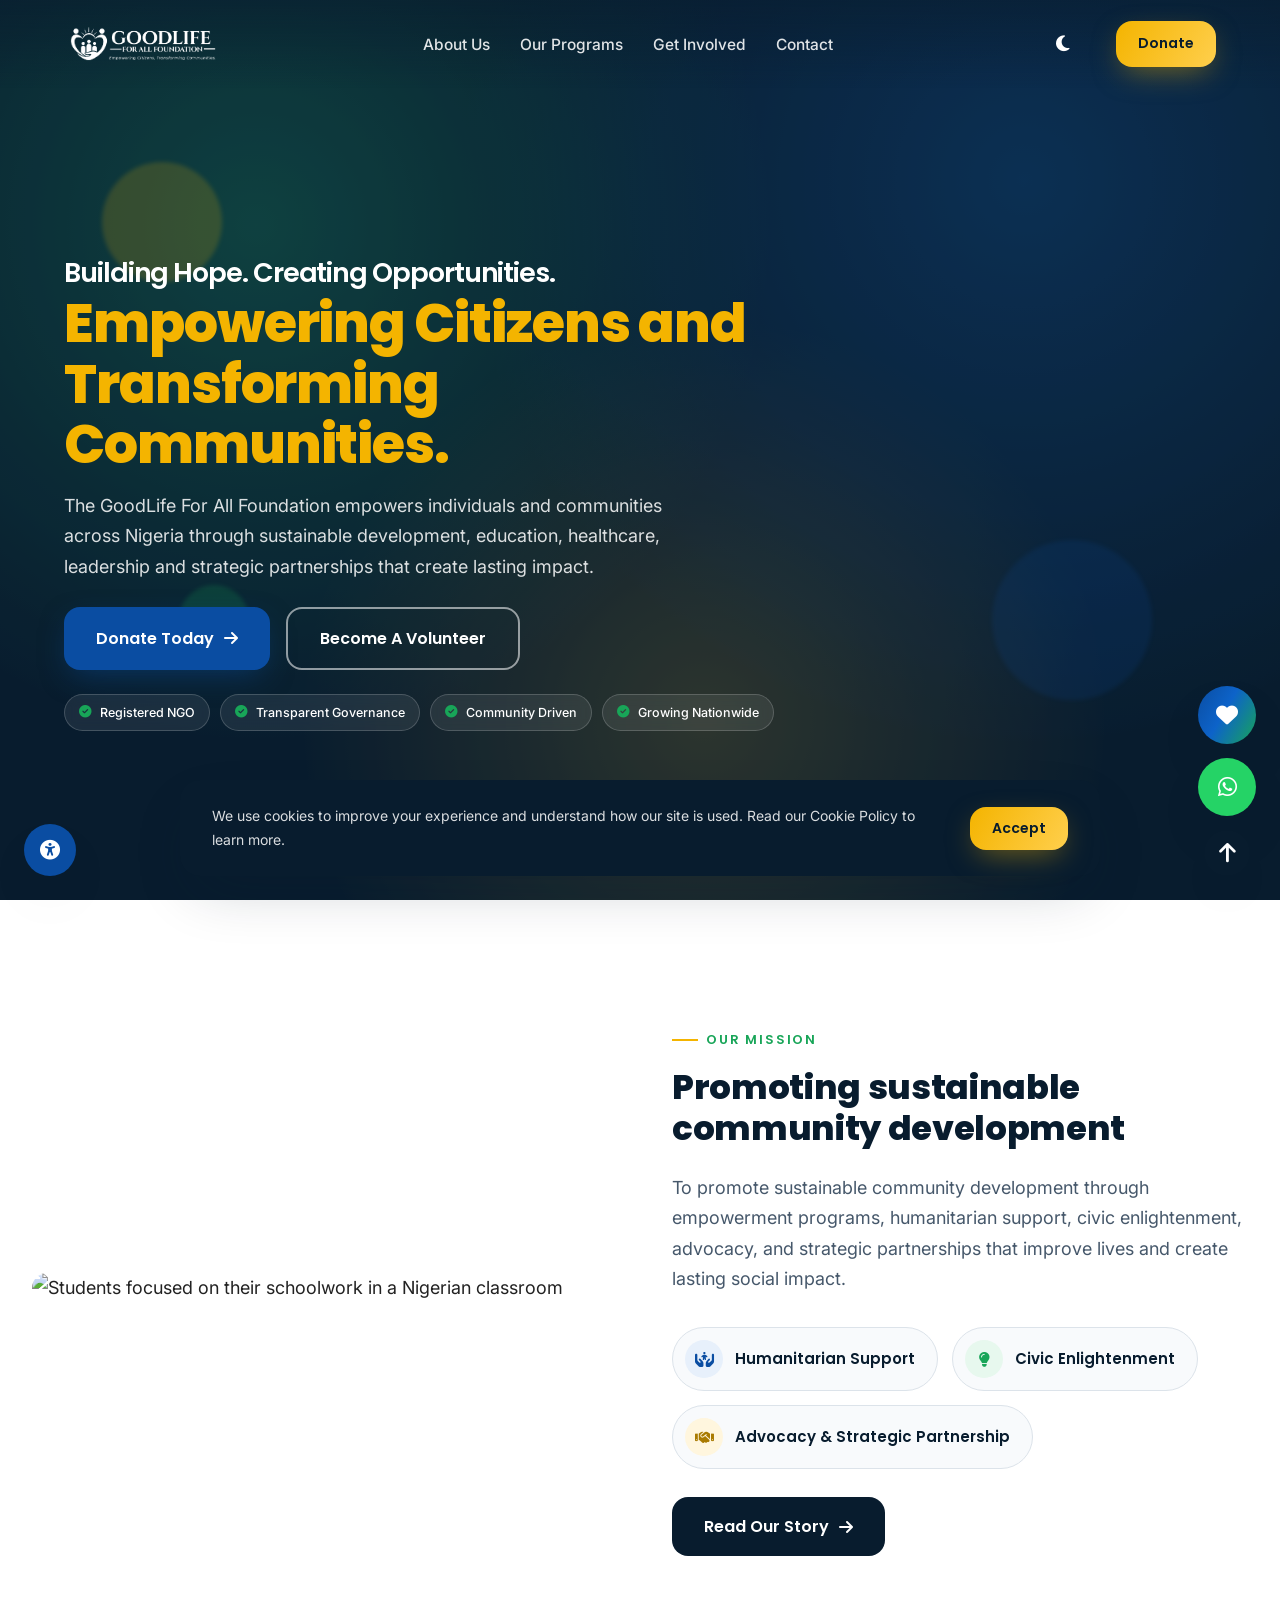
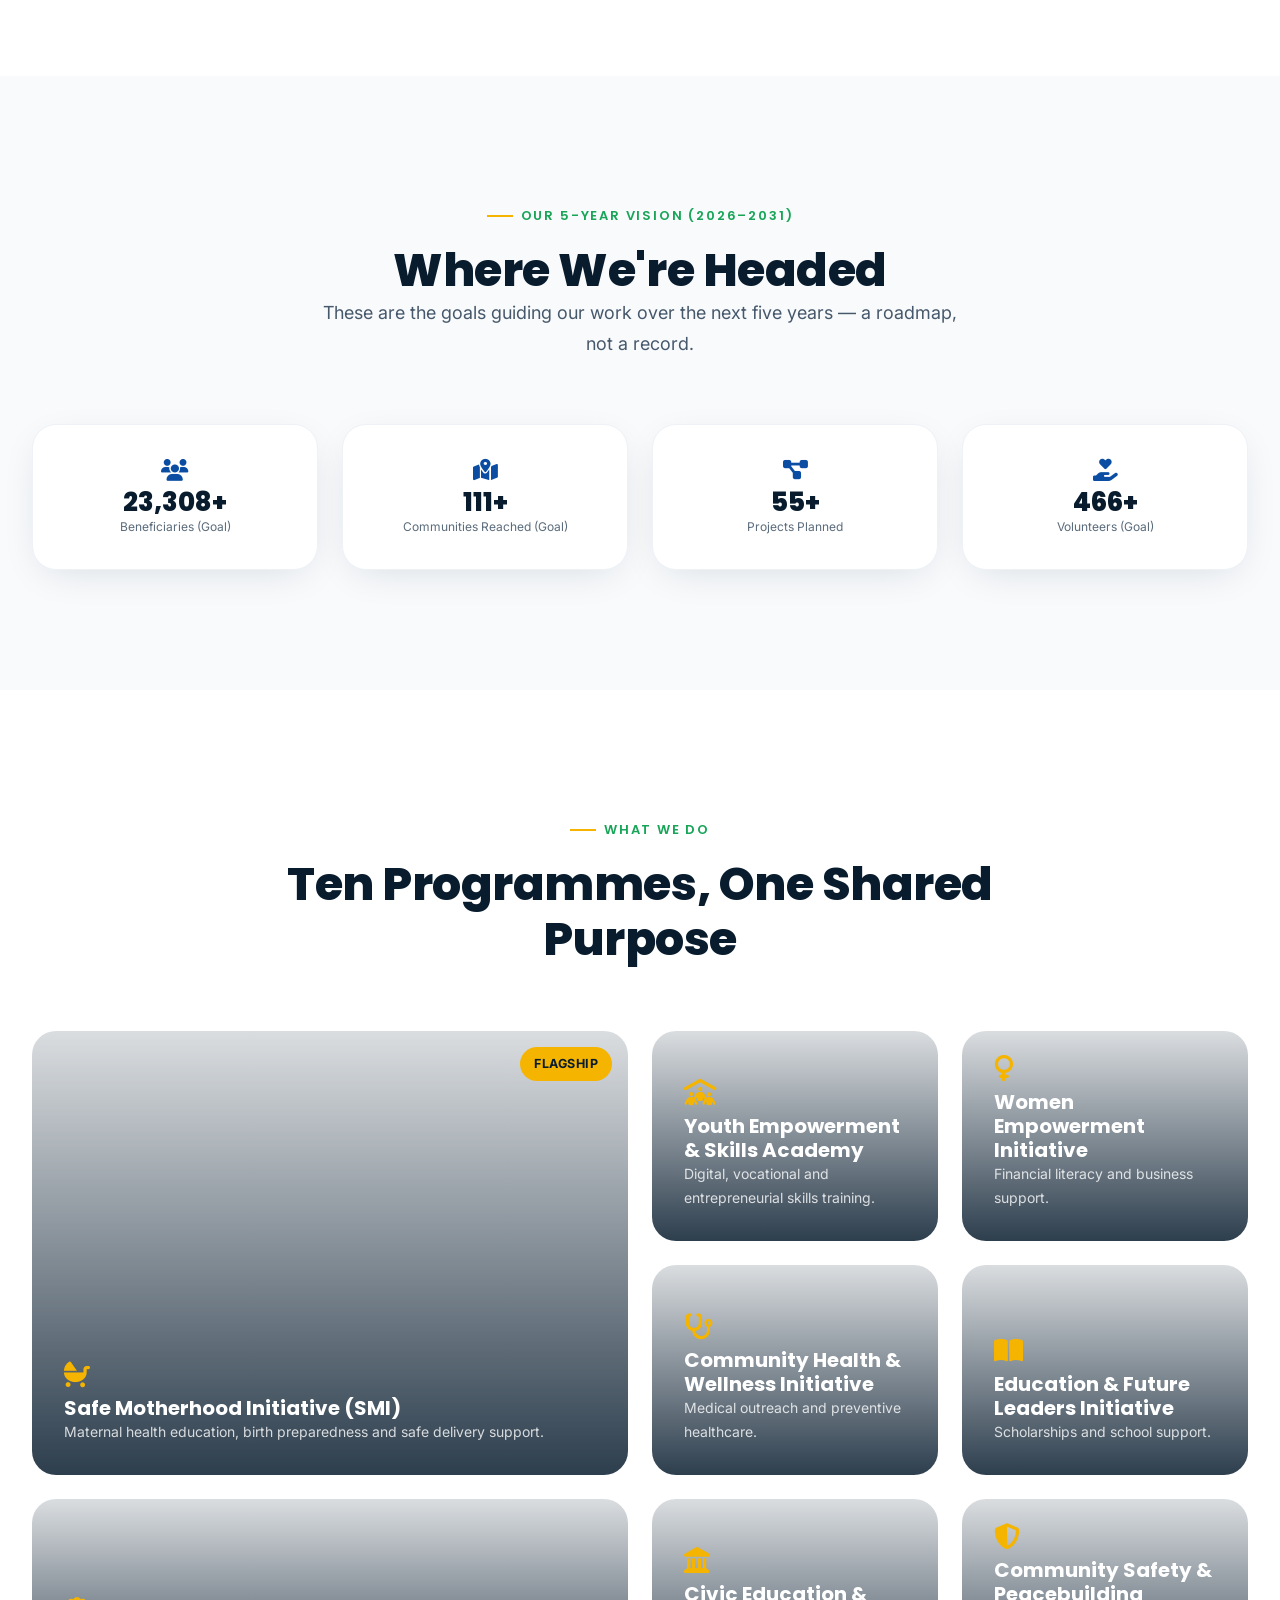
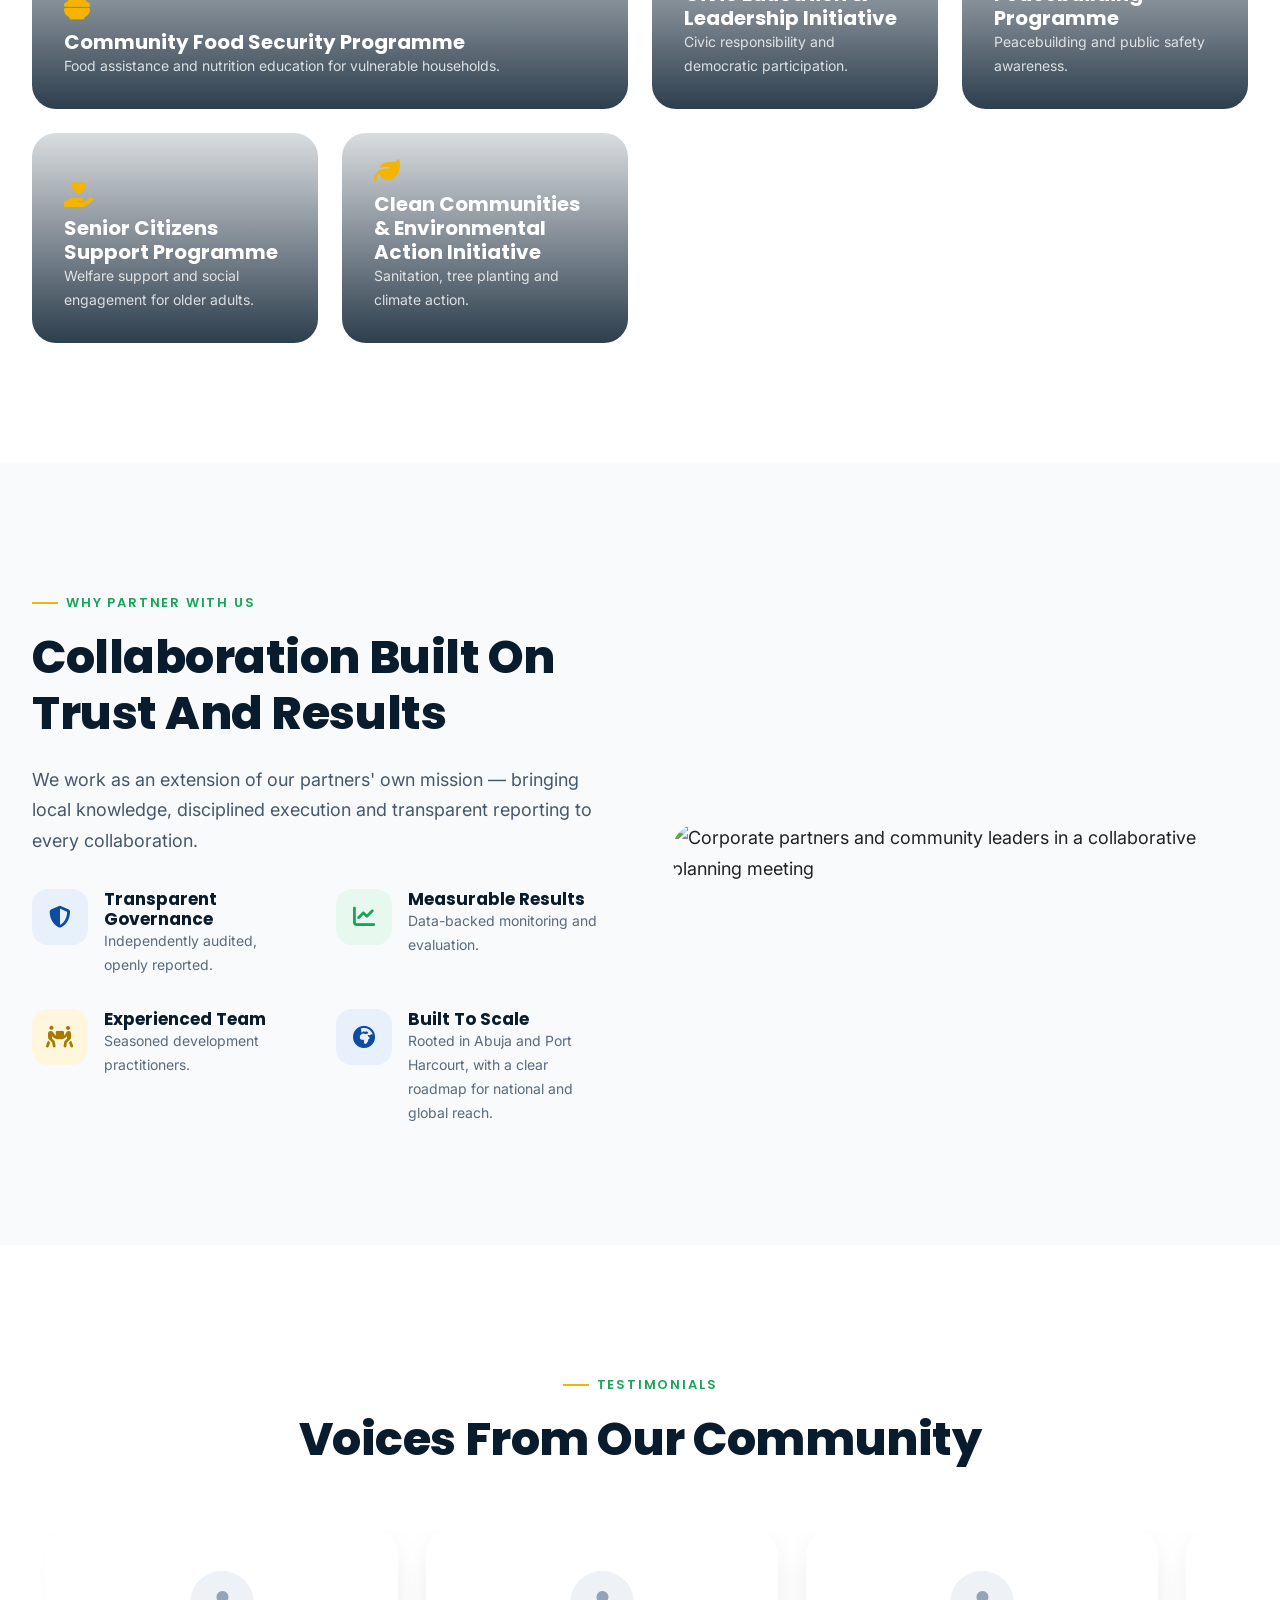
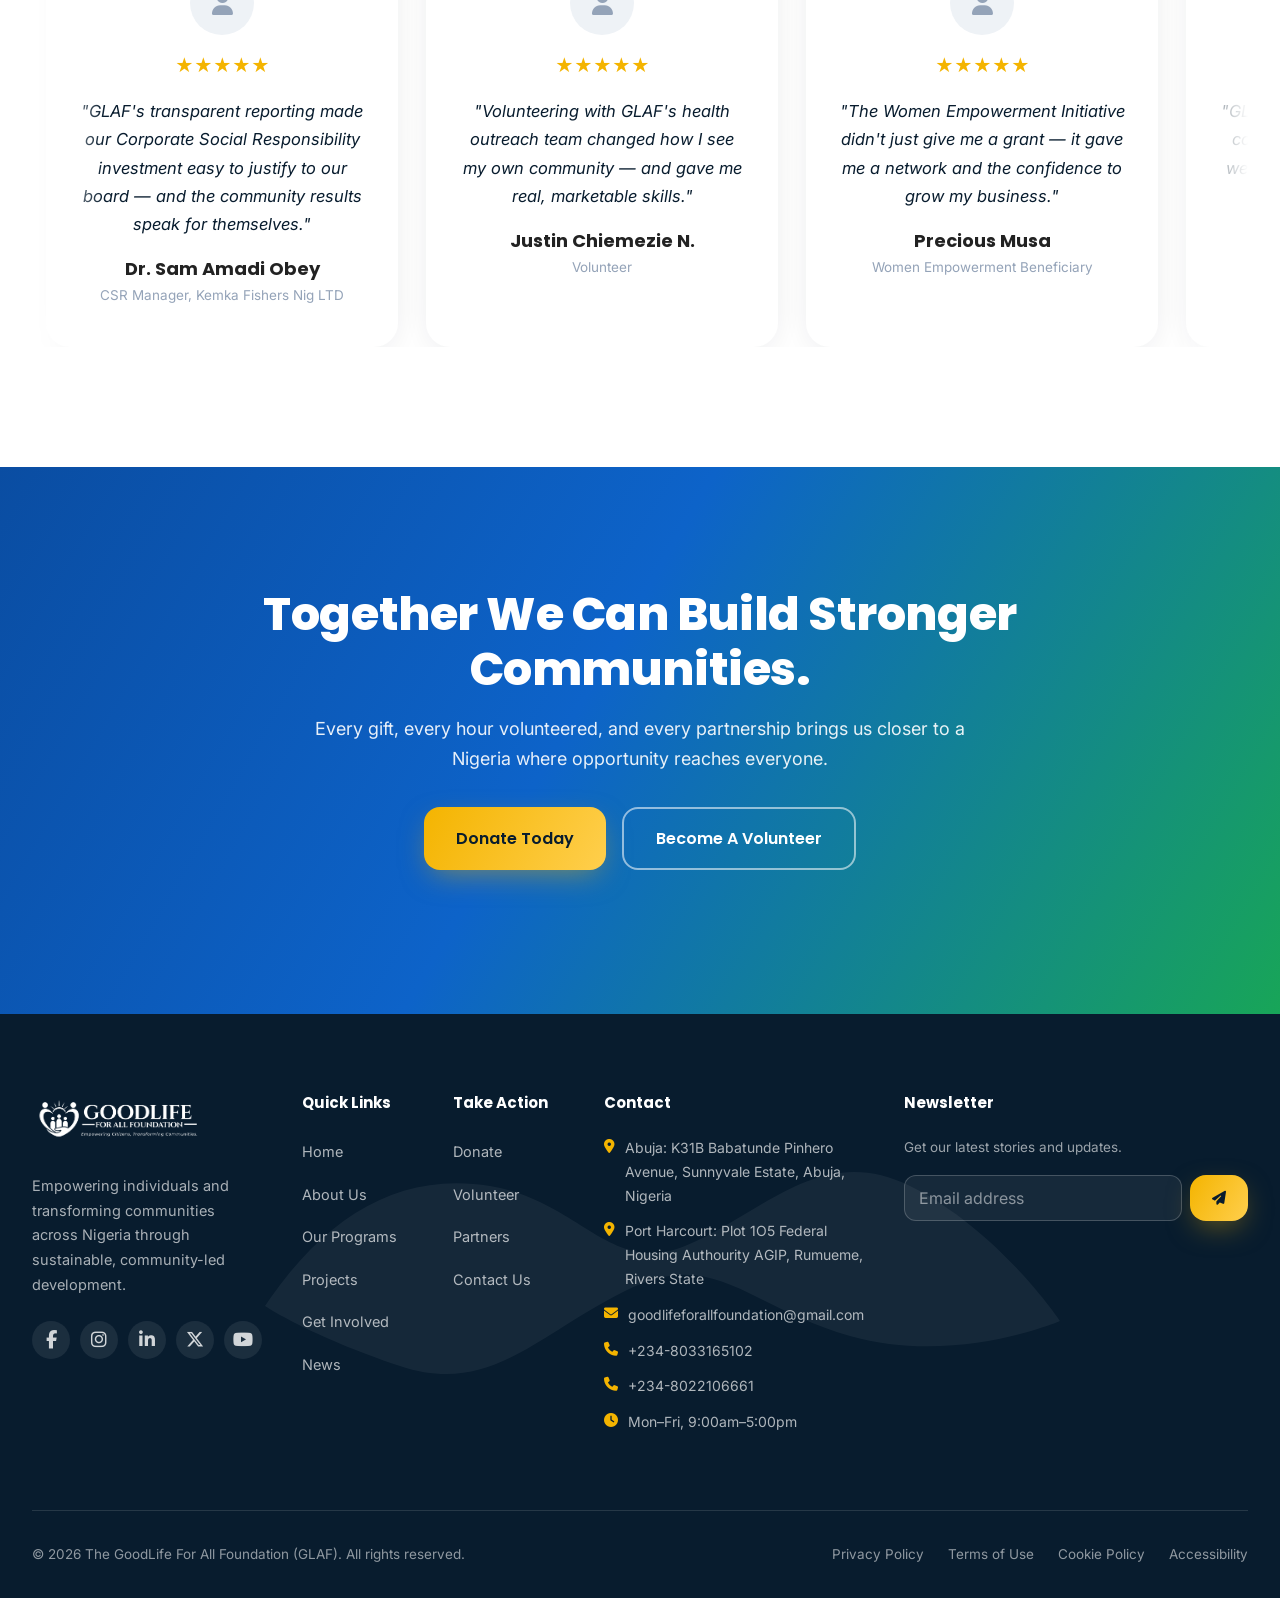
==== commit d16e1090: "Add files via upload" ====
--- a/index.html
+++ b/index.html
@@ -20,7 +20,7 @@
 <link rel="preconnect" href="https://fonts.googleapis.com">
 <link href="https://fonts.googleapis.com/css2?family=Poppins:wght@400;500;600;700;800&family=Inter:wght@400;500;600;700&display=swap" rel="stylesheet">
 <link rel="stylesheet" href="https://cdnjs.cloudflare.com/ajax/libs/font-awesome/6.5.1/css/all.min.css">
-<link rel="stylesheet" href="css/style.css">
+<link rel="stylesheet" href="css/style.css?v=20260722">
 <script type="application/ld+json">
 {"@context":"https://schema.org","@type":"NGO","name":"The GoodLife For All Foundation","alternateName":"GLAF","url":"https://www.goodlifefoundation.org","foundingDate":"2026","address":{"@type":"PostalAddress","addressLocality":"Port Harcourt","addressRegion":"Rivers State","addressCountry":"NG"}}
 </script>
@@ -275,6 +275,6 @@
     <ul class="modal-focus-list" id="modalFocusList"></ul>
   </div>
 </div>
-<script src="js/script.js"></script>
+<script src="js/script.js?v=20260722"></script>
 </body>
 </html>
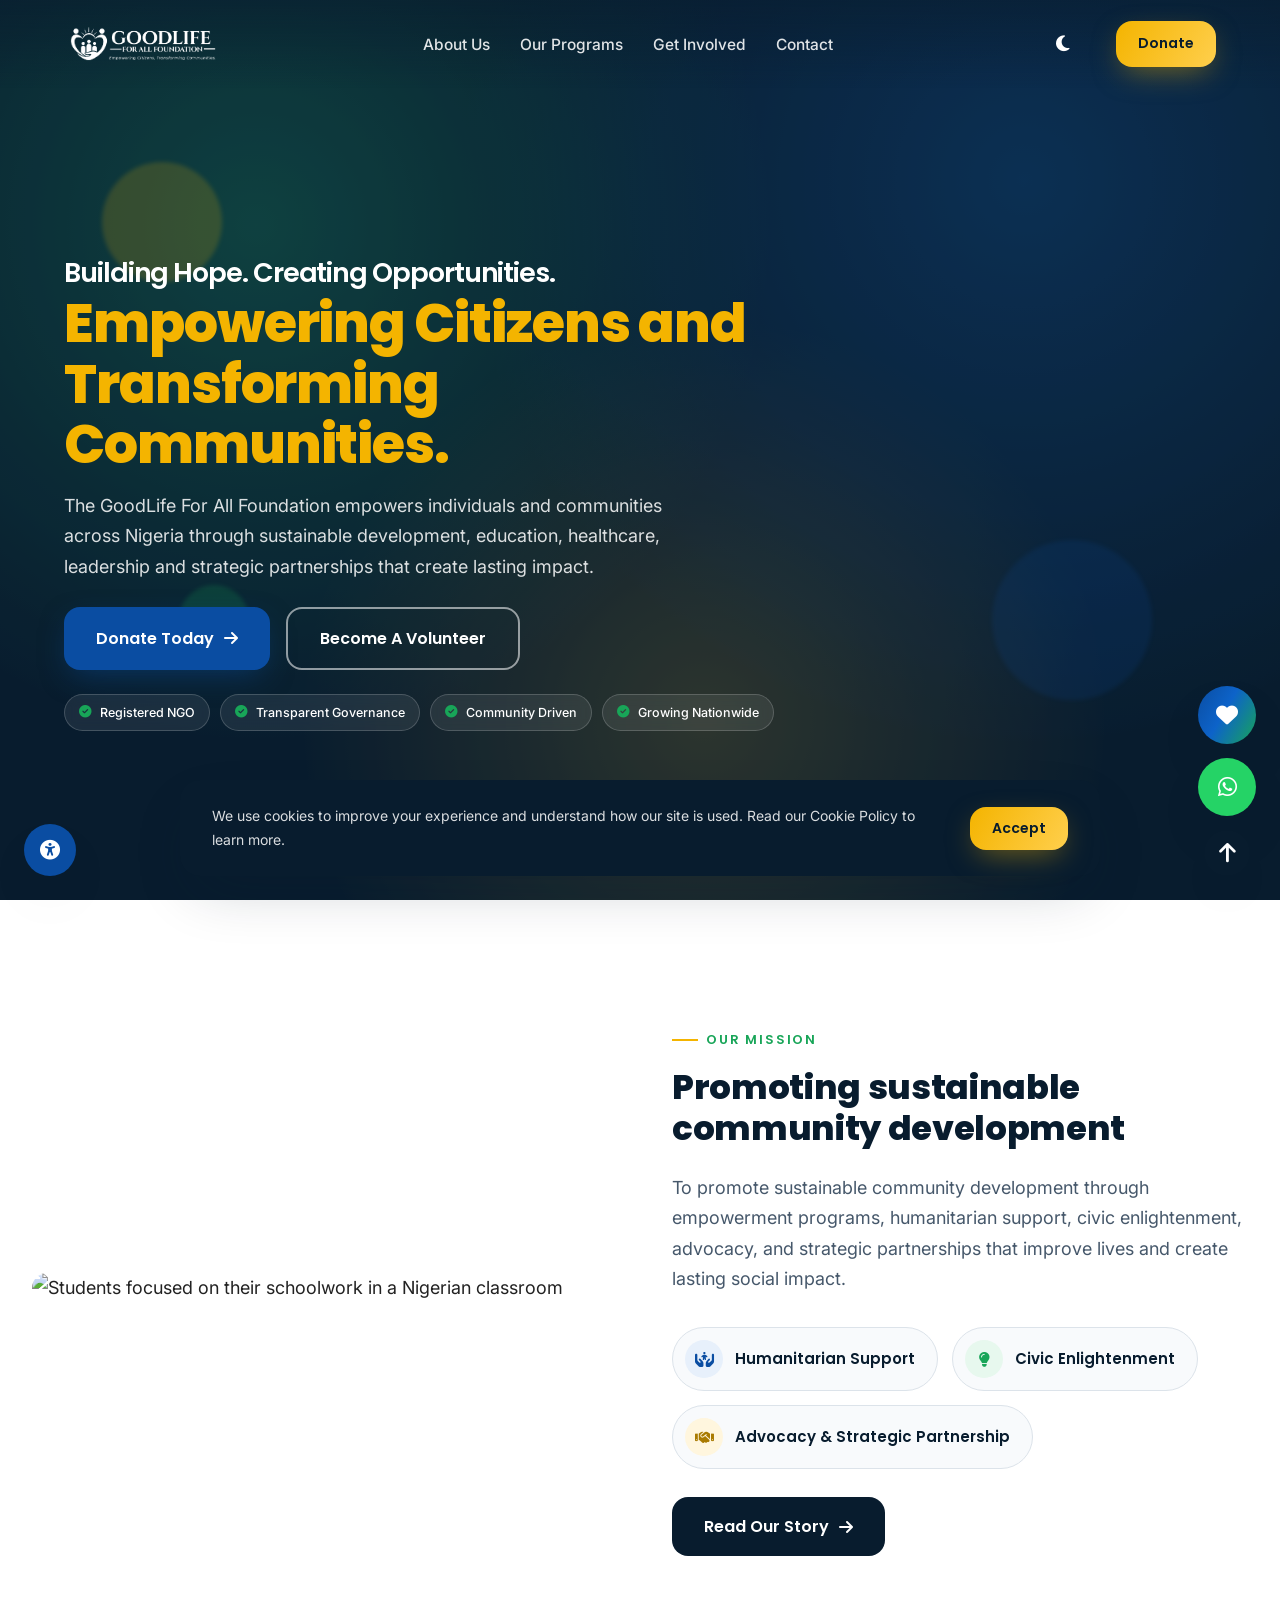
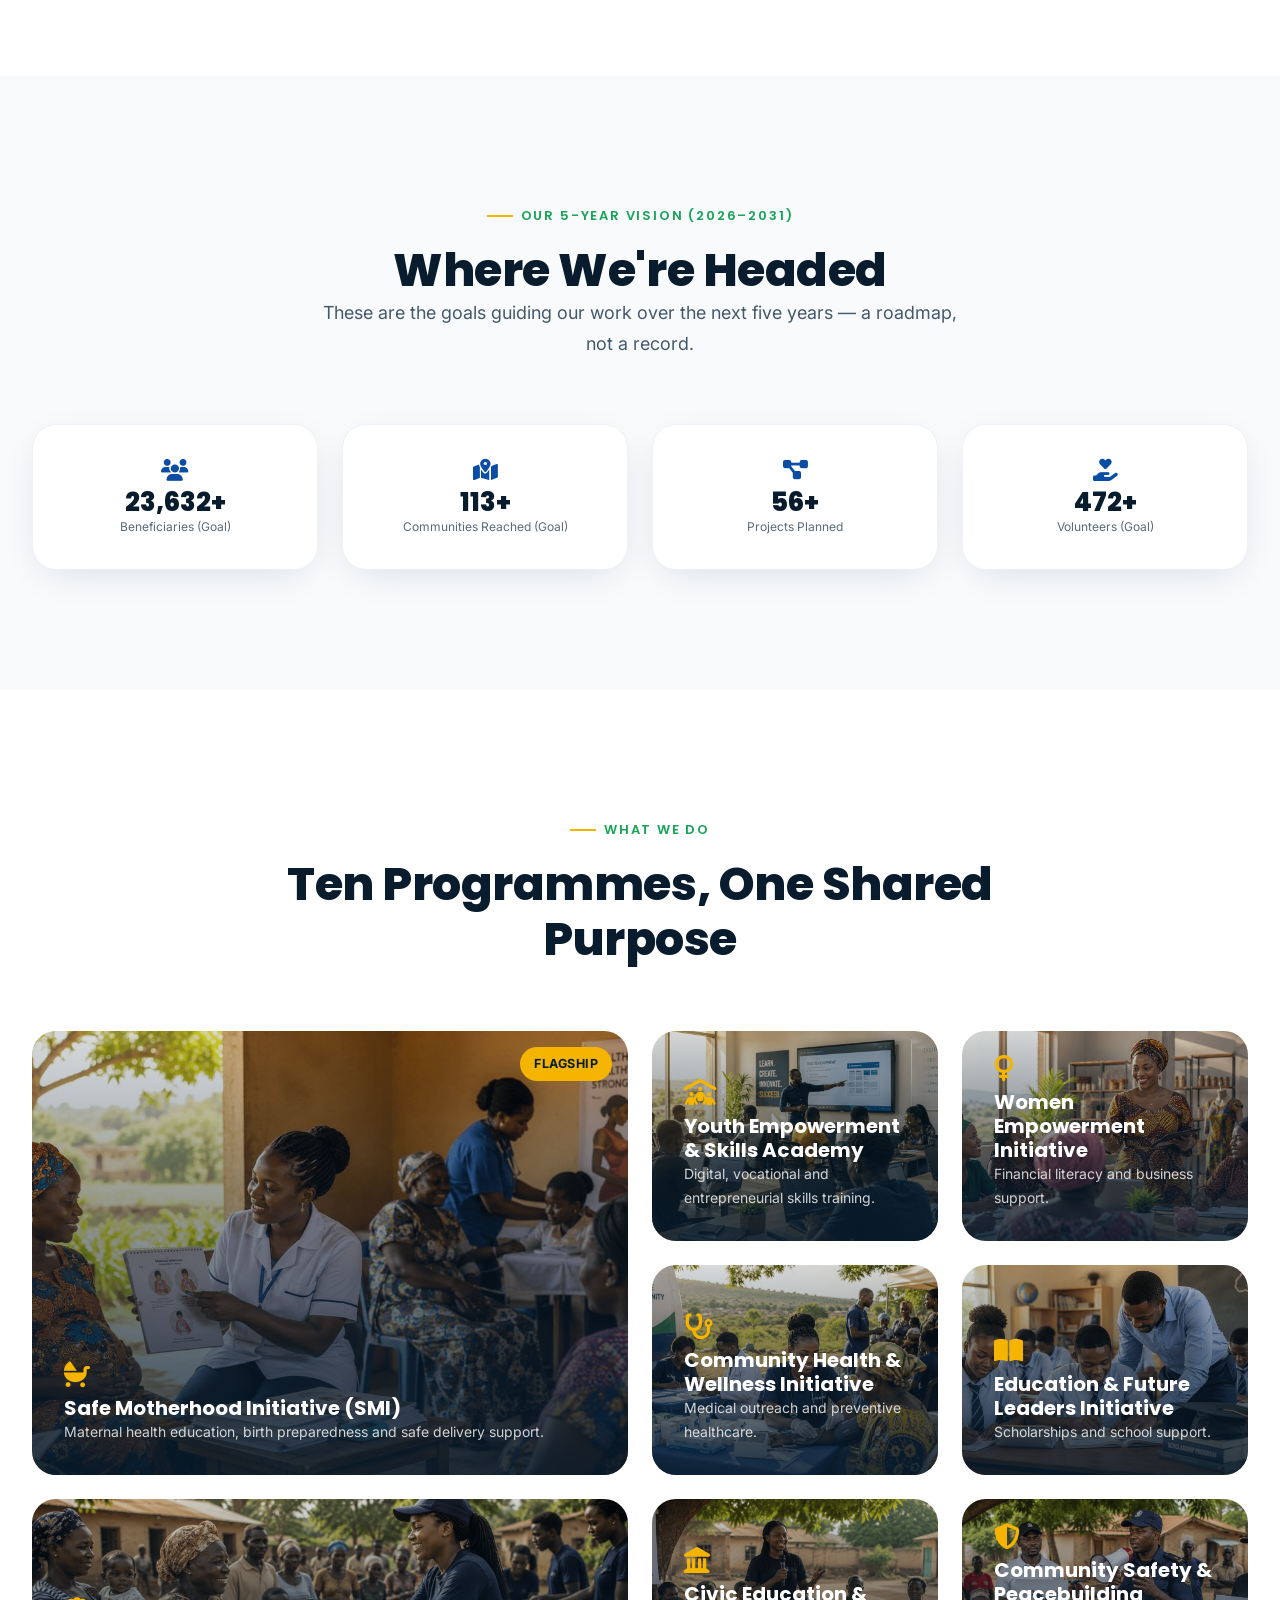
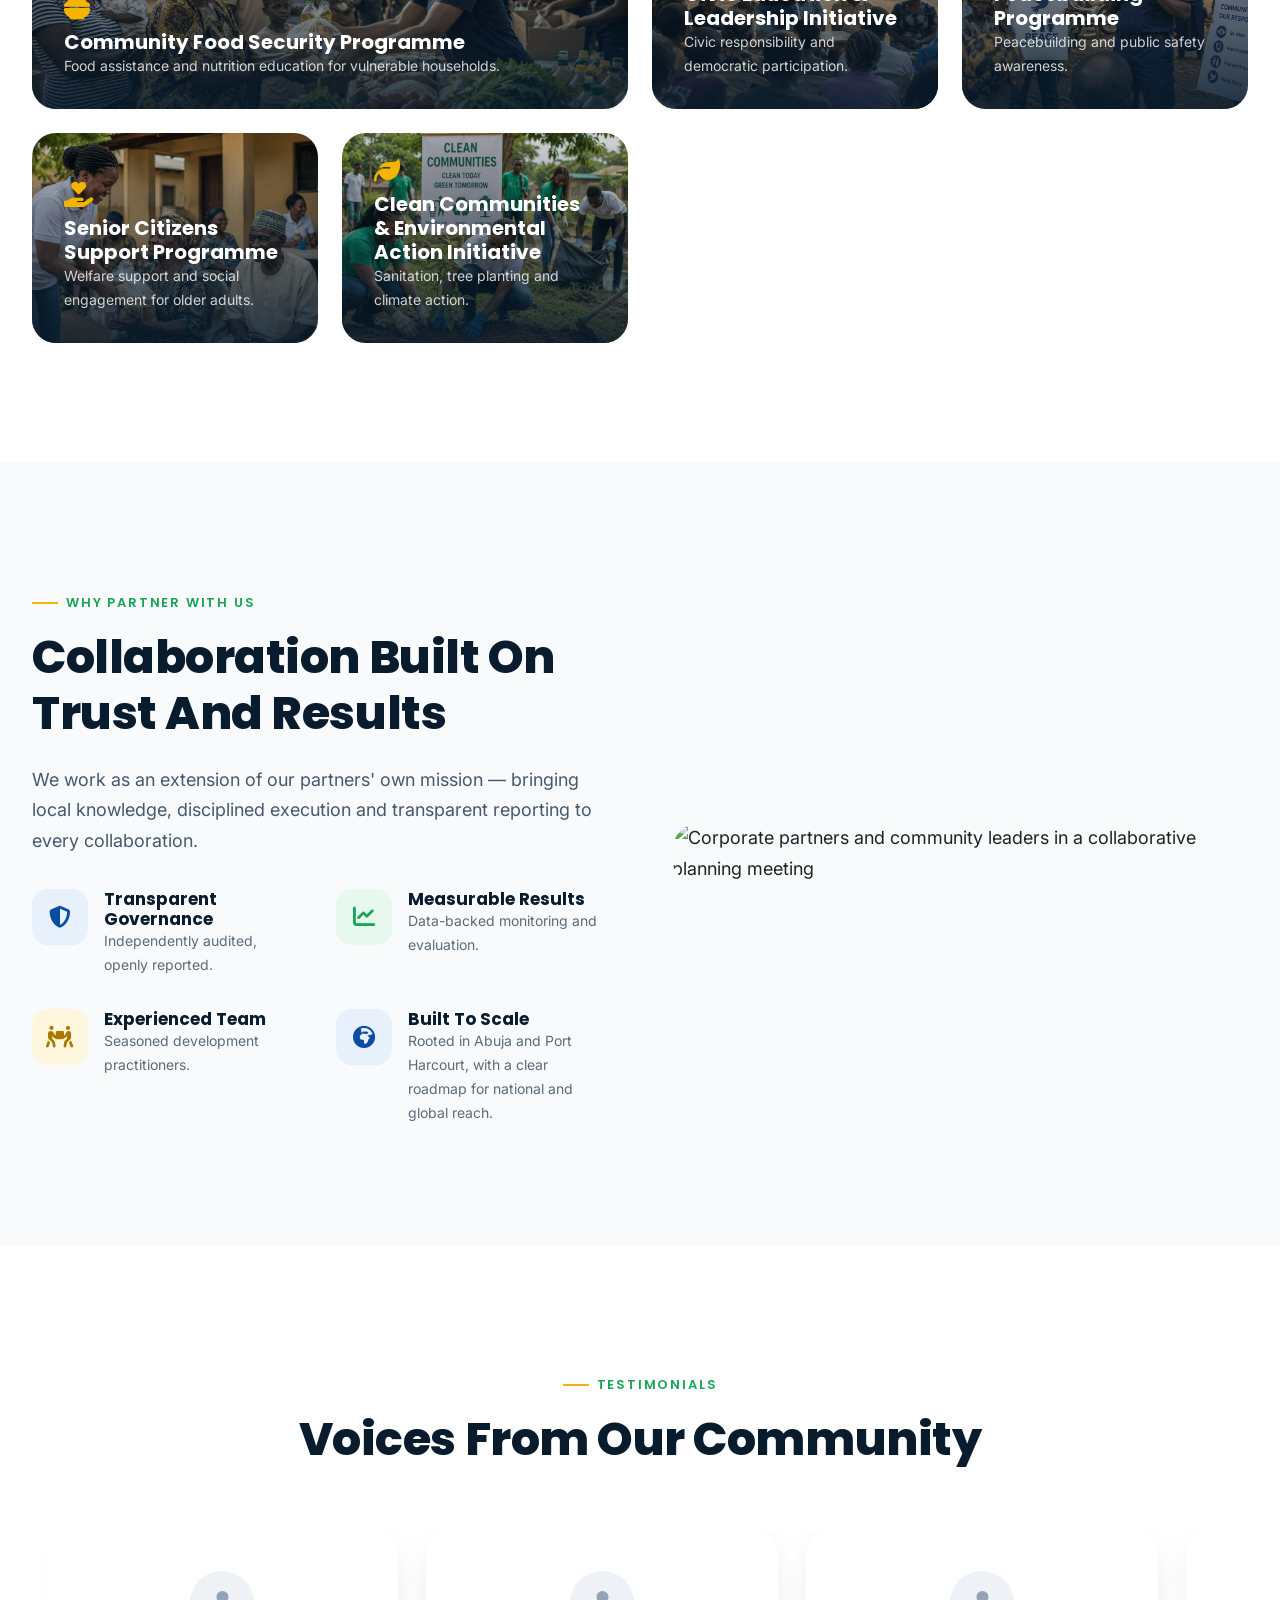
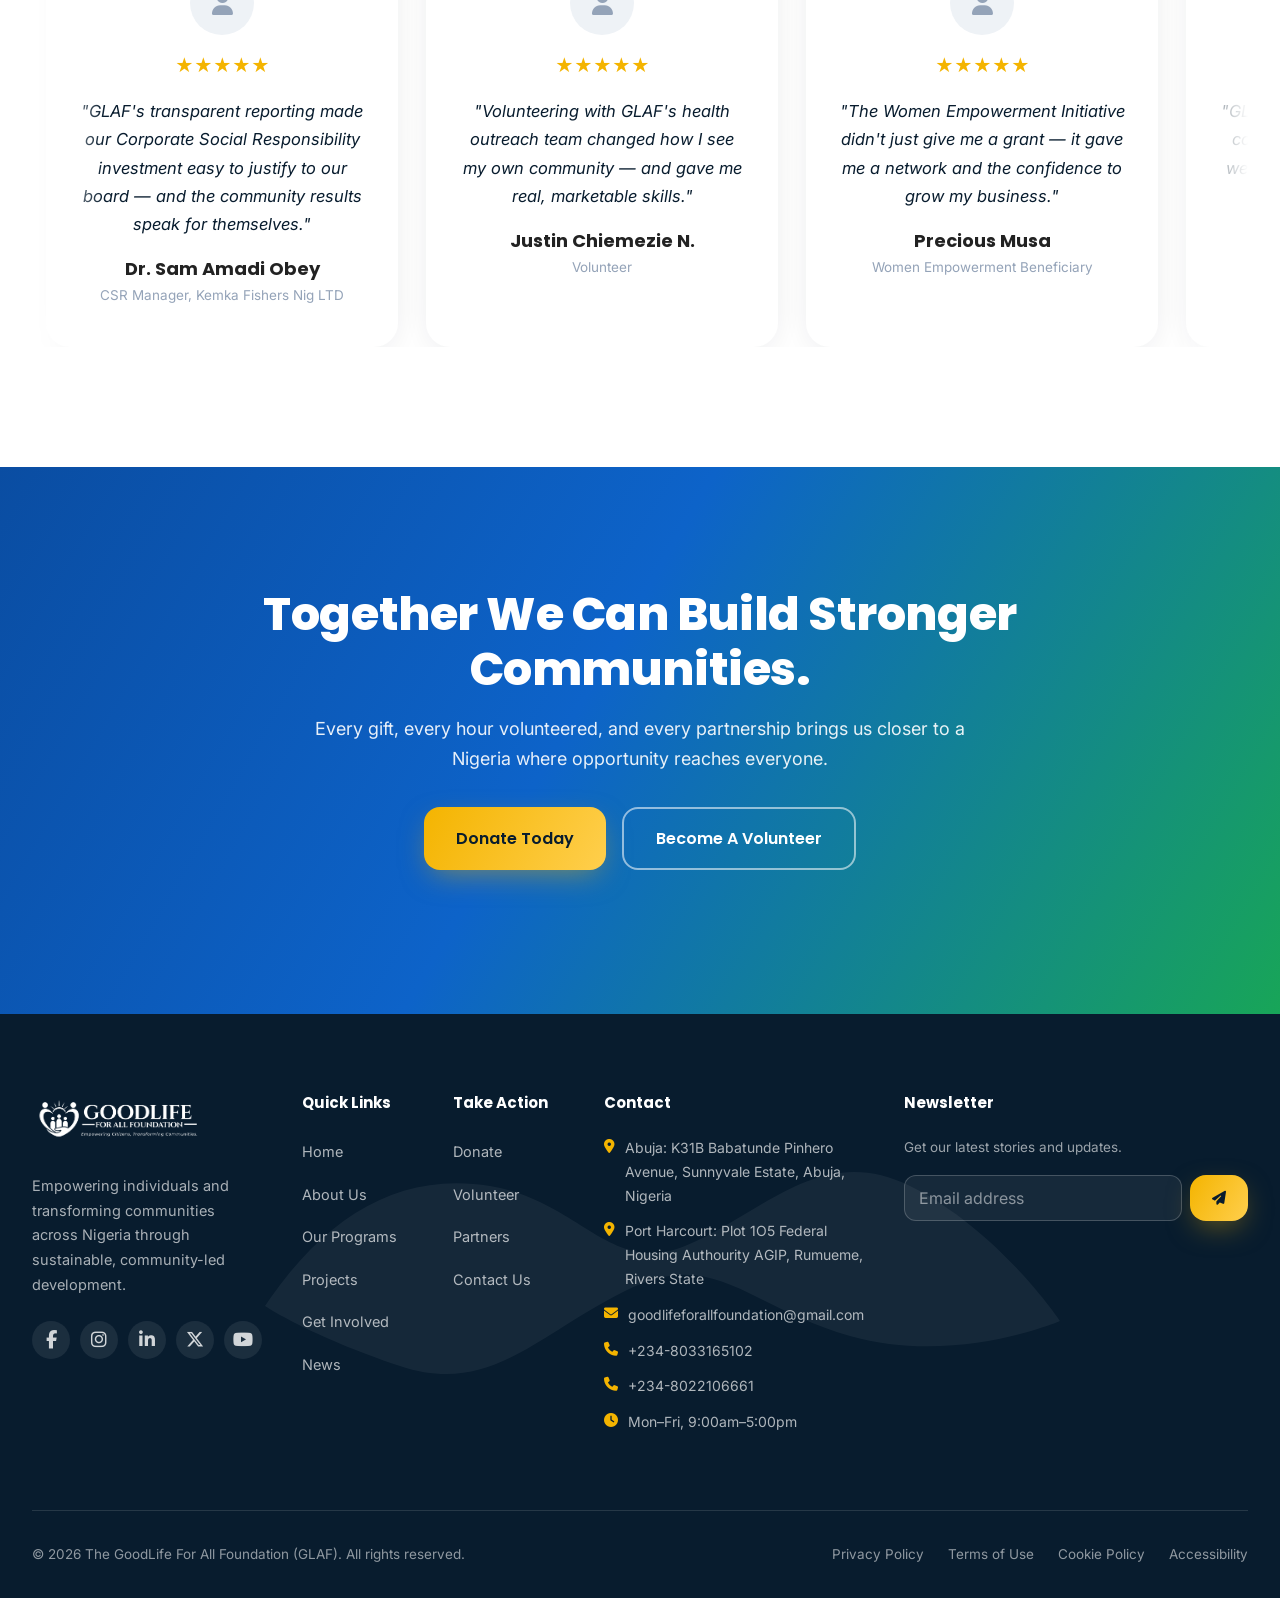
==== commit 320d472e: "Add files via upload" ====
--- a/index.html
+++ b/index.html
@@ -10,7 +10,7 @@
 <meta property="og:type" content="website">
 <meta property="og:title" content="The GoodLife For All Foundation | Building Hope. Creating Opportunities.">
 <meta property="og:description" content="Empowering individuals and transforming communities across Nigeria through sustainable development.">
-<meta property="og:image" content="https://images.unsplash.com/photo-1509099836639-18ba1795216d?w=1200&q=80">
+<meta property="og:image" content="images/programs/homepage-hero.jpg">
 <meta property="og:url" content="https://www.goodlifefoundation.org/">
 <meta name="twitter:card" content="summary_large_image">
 <meta name="twitter:title" content="The GoodLife For All Foundation">
@@ -58,17 +58,17 @@
 <!-- ================= SECTION 1: HERO ================= -->
 <section class="hero">
   <div class="hero-bg hero-bg-slideshow">
-    <img src="https://images.unsplash.com/photo-1509099836639-18ba1795216d?w=1600&q=80" alt="Volunteers and children from a Nigerian community smiling together during a GoodLife For All Foundation outreach" style="animation-name:heroSlideFade11; animation-duration:55s; animation-delay:0s;">
-    <img src="https://images.unsplash.com/photo-1504888060547-83cbe78ccfe0?w=1600&q=80" alt="Community health worker supporting a mother through the Safe Motherhood Initiative" style="animation-name:heroSlideFade11; animation-duration:55s; animation-delay:5s;">
-    <img src="https://images.pexels.com/photos/9301524/pexels-photo-9301524.jpeg?w=1600&q=80" alt="Youth participants in the Youth Empowerment and Skills Academy" style="animation-name:heroSlideFade11; animation-duration:55s; animation-delay:10s;">
-    <img src="https://images.unsplash.com/photo-1655720357872-ce227e4164ba?w=1600&q=80" alt="Women entrepreneurs at a Women Empowerment Initiative workshop" style="animation-name:heroSlideFade11; animation-duration:55s; animation-delay:15s;">
-    <img src="https://images.pexels.com/photos/34717769/pexels-photo-34717769.jpeg?w=1600&q=80" alt="Medical outreach team during a Community Health and Wellness screening" style="animation-name:heroSlideFade11; animation-duration:55s; animation-delay:20s;">
-    <img src="https://images.unsplash.com/photo-1536337005238-94b997371b40?w=1600&q=80" alt="Children studying with new learning materials through the Education and Future Leaders Initiative" style="animation-name:heroSlideFade11; animation-duration:55s; animation-delay:25s;">
-    <img src="https://images.unsplash.com/photo-1593113630400-ea4288922497?w=1600&q=80" alt="Household receiving support through the Community Food Security Programme" style="animation-name:heroSlideFade11; animation-duration:55s; animation-delay:30s;">
-    <img src="https://images.pexels.com/photos/31855482/pexels-photo-31855482.jpeg?w=1600&q=80" alt="Community forum for the Civic Education and Leadership Initiative" style="animation-name:heroSlideFade11; animation-duration:55s; animation-delay:35s;">
-    <img src="https://images.pexels.com/photos/4483669/pexels-photo-4483669.jpeg?w=1600&q=80" alt="Community leaders in dialogue through the Community Safety and Peacebuilding Programme" style="animation-name:heroSlideFade11; animation-duration:55s; animation-delay:40s;">
-    <img src="https://images.pexels.com/photos/8248290/pexels-photo-8248290.jpeg?w=1600&q=80" alt="Volunteer visiting an elderly resident through the Senior Citizens Support Programme" style="animation-name:heroSlideFade11; animation-duration:55s; animation-delay:45s;">
-    <img src="https://images.pexels.com/photos/5789380/pexels-photo-5789380.jpeg?w=1600&q=80" alt="Volunteers planting trees through the Clean Communities and Environmental Action Initiative" style="animation-name:heroSlideFade11; animation-duration:55s; animation-delay:50s;">
+    <img src="images/programs/homepage-hero.jpg" alt="Volunteers and children from a Nigerian community smiling together during a GoodLife For All Foundation outreach" style="animation-name:heroSlideFade11; animation-duration:55s; animation-delay:0s;">
+    <img src="images/programs/safe-motherhood.jpg" alt="Community health worker supporting a mother through the Safe Motherhood Initiative" style="animation-name:heroSlideFade11; animation-duration:55s; animation-delay:5s;">
+    <img src="images/programs/youth-empowerment-2.jpg" alt="Youth participants in the Youth Empowerment and Skills Academy" style="animation-name:heroSlideFade11; animation-duration:55s; animation-delay:10s;">
+    <img src="images/programs/women-empowerment.jpg" alt="Women entrepreneurs at a Women Empowerment Initiative workshop" style="animation-name:heroSlideFade11; animation-duration:55s; animation-delay:15s;">
+    <img src="images/programs/community-health-2.jpg" alt="Medical outreach team during a Community Health and Wellness screening" style="animation-name:heroSlideFade11; animation-duration:55s; animation-delay:20s;">
+    <img src="images/programs/education-2.jpg" alt="Children studying with new learning materials through the Education and Future Leaders Initiative" style="animation-name:heroSlideFade11; animation-duration:55s; animation-delay:25s;">
+    <img src="images/programs/food-security.jpg" alt="Household receiving support through the Community Food Security Programme" style="animation-name:heroSlideFade11; animation-duration:55s; animation-delay:30s;">
+    <img src="images/programs/civic-education.jpg" alt="Community forum for the Civic Education and Leadership Initiative" style="animation-name:heroSlideFade11; animation-duration:55s; animation-delay:35s;">
+    <img src="images/programs/community-safety.jpg" alt="Community leaders in dialogue through the Community Safety and Peacebuilding Programme" style="animation-name:heroSlideFade11; animation-duration:55s; animation-delay:40s;">
+    <img src="images/programs/senior-citizens.jpg" alt="Volunteer visiting an elderly resident through the Senior Citizens Support Programme" style="animation-name:heroSlideFade11; animation-duration:55s; animation-delay:45s;">
+    <img src="images/programs/clean-communities.jpg" alt="Volunteers planting trees through the Clean Communities and Environmental Action Initiative" style="animation-name:heroSlideFade11; animation-duration:55s; animation-delay:50s;">
   </div>
   <div class="hero-overlay"></div>
   <div class="mesh"></div>
@@ -132,16 +132,16 @@
       <h2 class="h-section">Ten Programmes, One Shared Purpose</h2>
     </div>
     <div class="bento">
-      <div class="b-card tall wide" style="background-image:url('https://images.unsplash.com/photo-1504888060547-83cbe78ccfe0?w=900&q=80');position:relative;" data-reveal="scale"><span class="tag" style="position:absolute;top:16px;right:16px;z-index:2;background:var(--gold);color:var(--navy);">Flagship</span><i class="b-icon fa-solid fa-baby-carriage"></i><h3>Safe Motherhood Initiative (SMI)</h3><p>Maternal health education, birth preparedness and safe delivery support.</p></div>
-      <div class="b-card" style="background-image:url('https://images.unsplash.com/photo-1523240795612-9a054b0db644?w=700&q=80');" data-reveal="scale"><i class="b-icon fa-solid fa-people-roof"></i><h3>Youth Empowerment &amp; Skills Academy</h3><p>Digital, vocational and entrepreneurial skills training.</p></div>
-      <div class="b-card" style="background-image:url('https://images.unsplash.com/photo-1655720357872-ce227e4164ba?w=700&q=80');" data-reveal="scale"><i class="b-icon fa-solid fa-venus"></i><h3>Women Empowerment Initiative</h3><p>Financial literacy and business support.</p></div>
-      <div class="b-card" style="background-image:url('https://images.pexels.com/photos/34717769/pexels-photo-34717769.jpeg?w=700&q=80');" data-reveal="scale"><i class="b-icon fa-solid fa-stethoscope"></i><h3>Community Health &amp; Wellness Initiative</h3><p>Medical outreach and preventive healthcare.</p></div>
-      <div class="b-card" style="background-image:url('https://images.unsplash.com/photo-1536337005238-94b997371b40?w=700&q=80');" data-reveal="scale"><i class="b-icon fa-solid fa-book-open"></i><h3>Education &amp; Future Leaders Initiative</h3><p>Scholarships and school support.</p></div>
-      <div class="b-card wide" style="background-image:url('https://images.unsplash.com/photo-1593113630400-ea4288922497?w=900&q=80');" data-reveal="scale"><i class="b-icon fa-solid fa-bowl-food"></i><h3>Community Food Security Programme</h3><p>Food assistance and nutrition education for vulnerable households.</p></div>
-      <div class="b-card" style="background-image:url('https://images.pexels.com/photos/31855482/pexels-photo-31855482.jpeg?w=700&q=80');" data-reveal="scale"><i class="b-icon fa-solid fa-landmark"></i><h3>Civic Education &amp; Leadership Initiative</h3><p>Civic responsibility and democratic participation.</p></div>
-      <div class="b-card" style="background-image:url('https://images.pexels.com/photos/4483669/pexels-photo-4483669.jpeg?w=700&q=80');" data-reveal="scale"><i class="b-icon fa-solid fa-shield-halved"></i><h3>Community Safety &amp; Peacebuilding Programme</h3><p>Peacebuilding and public safety awareness.</p></div>
-      <div class="b-card" style="background-image:url('https://images.pexels.com/photos/8248290/pexels-photo-8248290.jpeg?w=700&q=80');" data-reveal="scale"><i class="b-icon fa-solid fa-hand-holding-heart"></i><h3>Senior Citizens Support Programme</h3><p>Welfare support and social engagement for older adults.</p></div>
-      <div class="b-card" style="background-image:url('https://images.pexels.com/photos/5789380/pexels-photo-5789380.jpeg?w=700&q=80');" data-reveal="scale"><i class="b-icon fa-solid fa-leaf"></i><h3>Clean Communities &amp; Environmental Action Initiative</h3><p>Sanitation, tree planting and climate action.</p></div>
+      <div class="b-card tall wide" style="background-image:url('images/programs/safe-motherhood.jpg');position:relative;" data-reveal="scale"><span class="tag" style="position:absolute;top:16px;right:16px;z-index:2;background:var(--gold);color:var(--navy);">Flagship</span><i class="b-icon fa-solid fa-baby-carriage"></i><h3>Safe Motherhood Initiative (SMI)</h3><p>Maternal health education, birth preparedness and safe delivery support.</p></div>
+      <div class="b-card" style="background-image:url('images/programs/youth-empowerment.jpg');" data-reveal="scale"><i class="b-icon fa-solid fa-people-roof"></i><h3>Youth Empowerment &amp; Skills Academy</h3><p>Digital, vocational and entrepreneurial skills training.</p></div>
+      <div class="b-card" style="background-image:url('images/programs/women-empowerment.jpg');" data-reveal="scale"><i class="b-icon fa-solid fa-venus"></i><h3>Women Empowerment Initiative</h3><p>Financial literacy and business support.</p></div>
+      <div class="b-card" style="background-image:url('images/programs/community-health.jpg');" data-reveal="scale"><i class="b-icon fa-solid fa-stethoscope"></i><h3>Community Health &amp; Wellness Initiative</h3><p>Medical outreach and preventive healthcare.</p></div>
+      <div class="b-card" style="background-image:url('images/programs/education.jpg');" data-reveal="scale"><i class="b-icon fa-solid fa-book-open"></i><h3>Education &amp; Future Leaders Initiative</h3><p>Scholarships and school support.</p></div>
+      <div class="b-card wide" style="background-image:url('images/programs/food-security.jpg');" data-reveal="scale"><i class="b-icon fa-solid fa-bowl-food"></i><h3>Community Food Security Programme</h3><p>Food assistance and nutrition education for vulnerable households.</p></div>
+      <div class="b-card" style="background-image:url('images/programs/civic-education.jpg');" data-reveal="scale"><i class="b-icon fa-solid fa-landmark"></i><h3>Civic Education &amp; Leadership Initiative</h3><p>Civic responsibility and democratic participation.</p></div>
+      <div class="b-card" style="background-image:url('images/programs/community-safety.jpg');" data-reveal="scale"><i class="b-icon fa-solid fa-shield-halved"></i><h3>Community Safety &amp; Peacebuilding Programme</h3><p>Peacebuilding and public safety awareness.</p></div>
+      <div class="b-card" style="background-image:url('images/programs/senior-citizens.jpg');" data-reveal="scale"><i class="b-icon fa-solid fa-hand-holding-heart"></i><h3>Senior Citizens Support Programme</h3><p>Welfare support and social engagement for older adults.</p></div>
+      <div class="b-card" style="background-image:url('images/programs/clean-communities.jpg');" data-reveal="scale"><i class="b-icon fa-solid fa-leaf"></i><h3>Clean Communities &amp; Environmental Action Initiative</h3><p>Sanitation, tree planting and climate action.</p></div>
     </div>
   </div>
 </section>
--- a/css/style.css
+++ b/css/style.css
@@ -479,6 +479,8 @@
 }
 .field input:focus, .field textarea:focus, .field select:focus{ border-color: var(--blue); box-shadow: 0 0 0 4px var(--blue-light); outline:none; }
 .field .hint{ font-size:12.5px; color: var(--gray-400); }
+.step-num{ display:inline-flex; align-items:center; justify-content:center; width:22px; height:22px; border-radius:50%; background: var(--blue); color:#fff; font-size:12px; font-weight:800; margin-right:6px; }
+[data-theme="dark"] .step-num{ background: var(--gold); color: var(--navy); }
 .checkbox-row{ display:flex; align-items:flex-start; gap:10px; font-size:14.5px; }
 .checkbox-row input{ margin-top:4px; width:18px; height:18px; accent-color: var(--blue); }
 .check-pills{ display:flex; flex-wrap:wrap; gap:10px; }
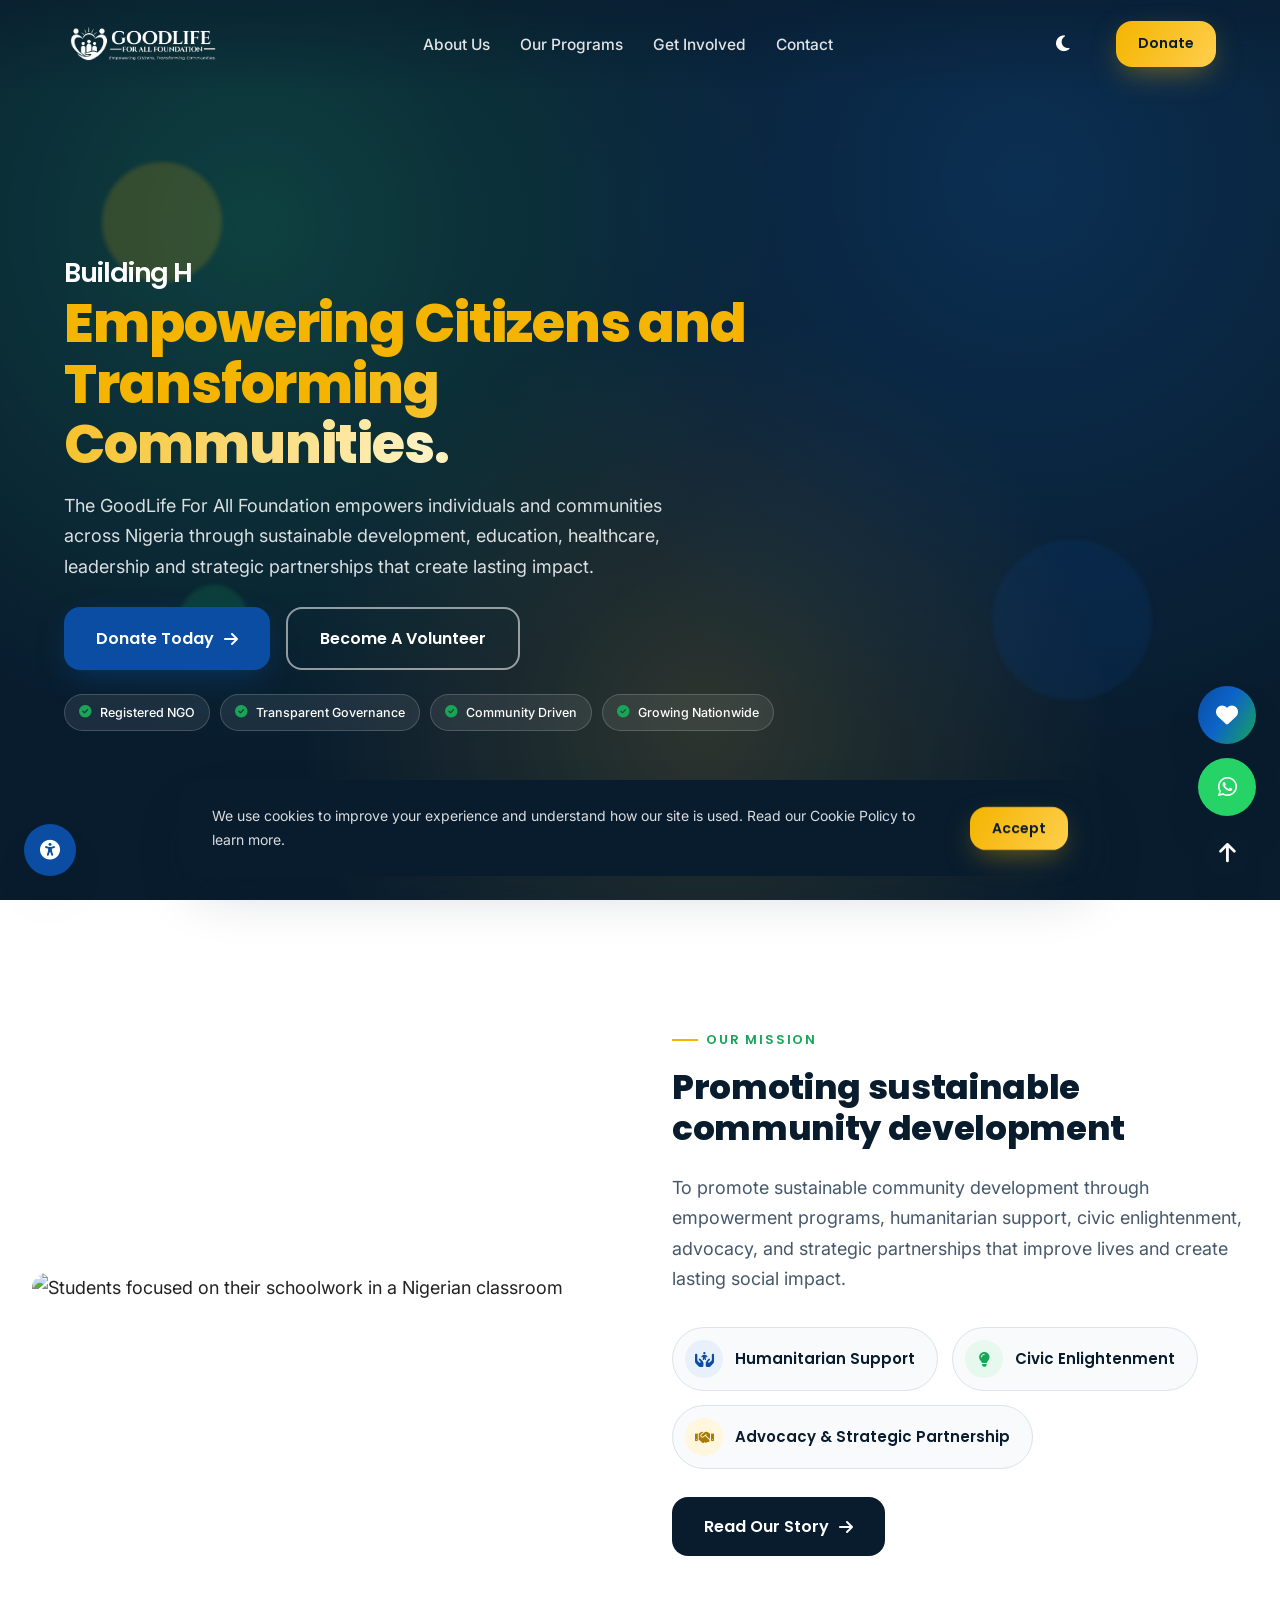
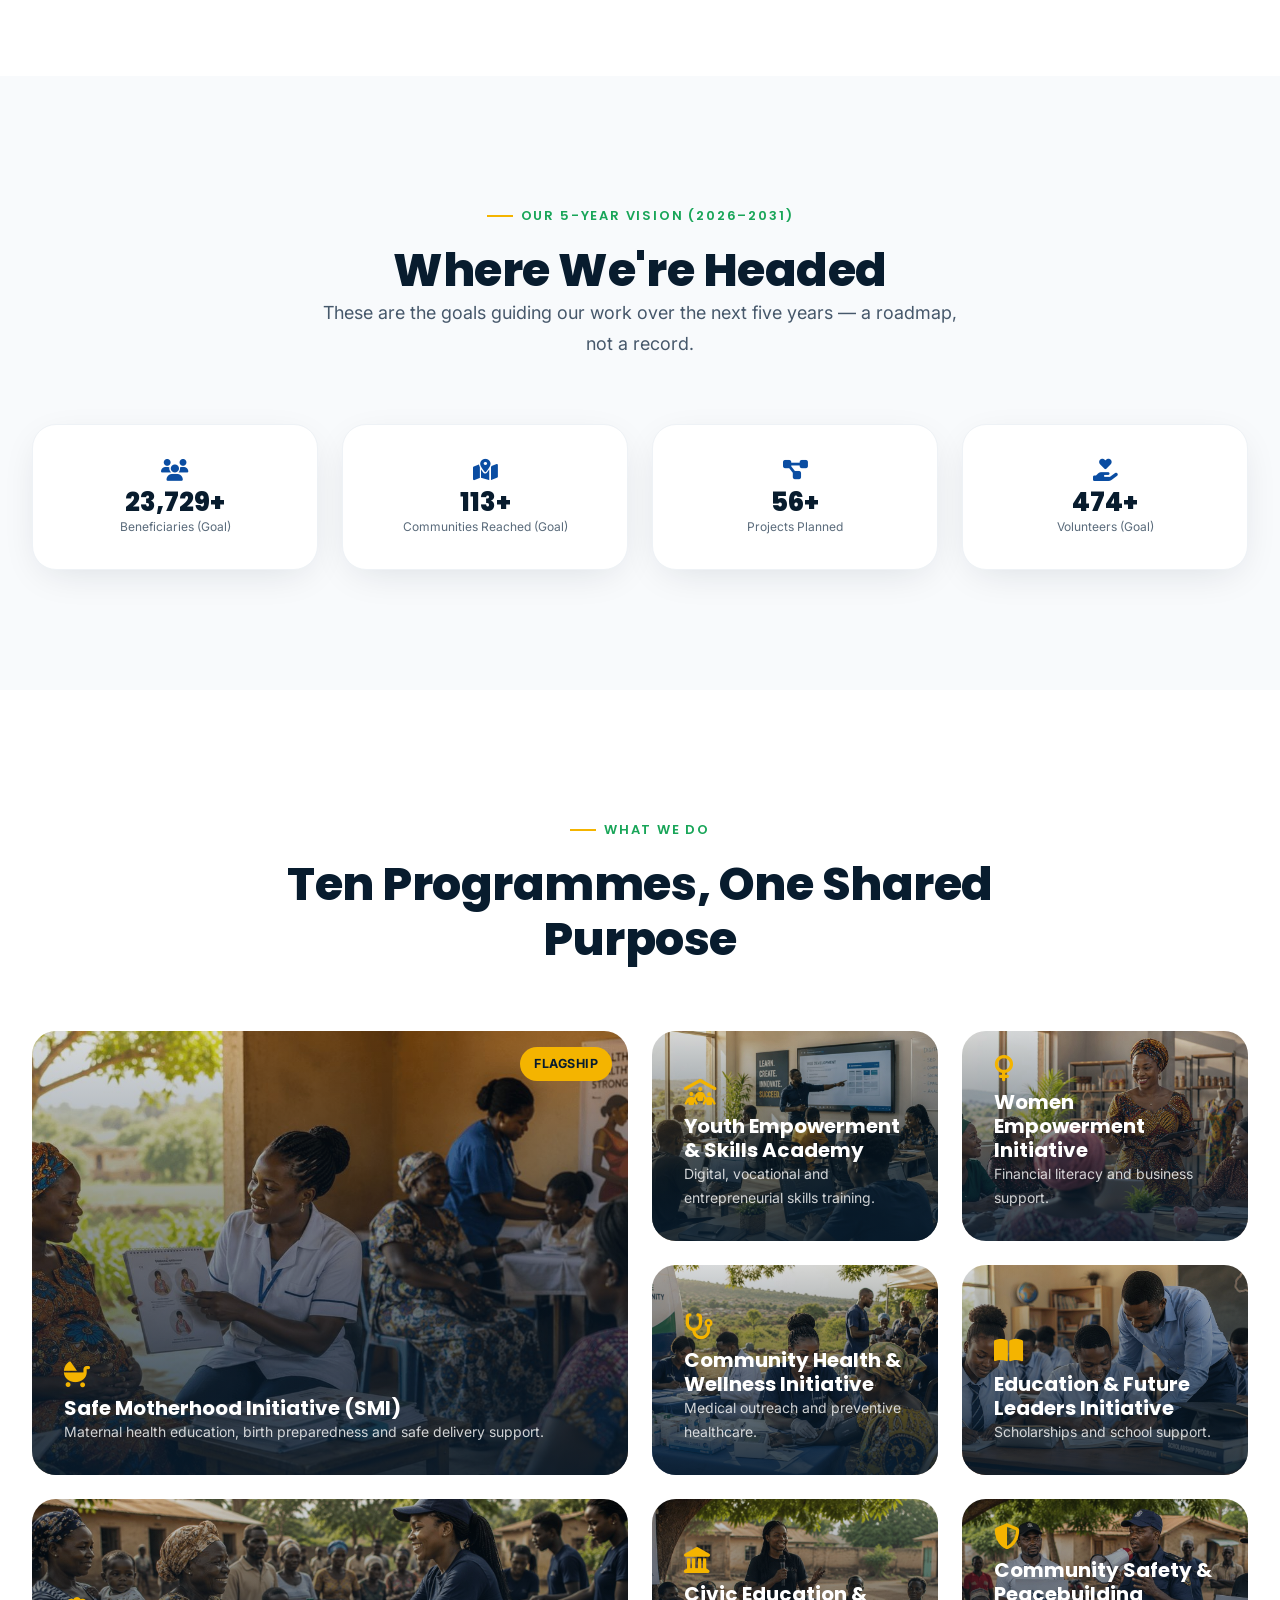
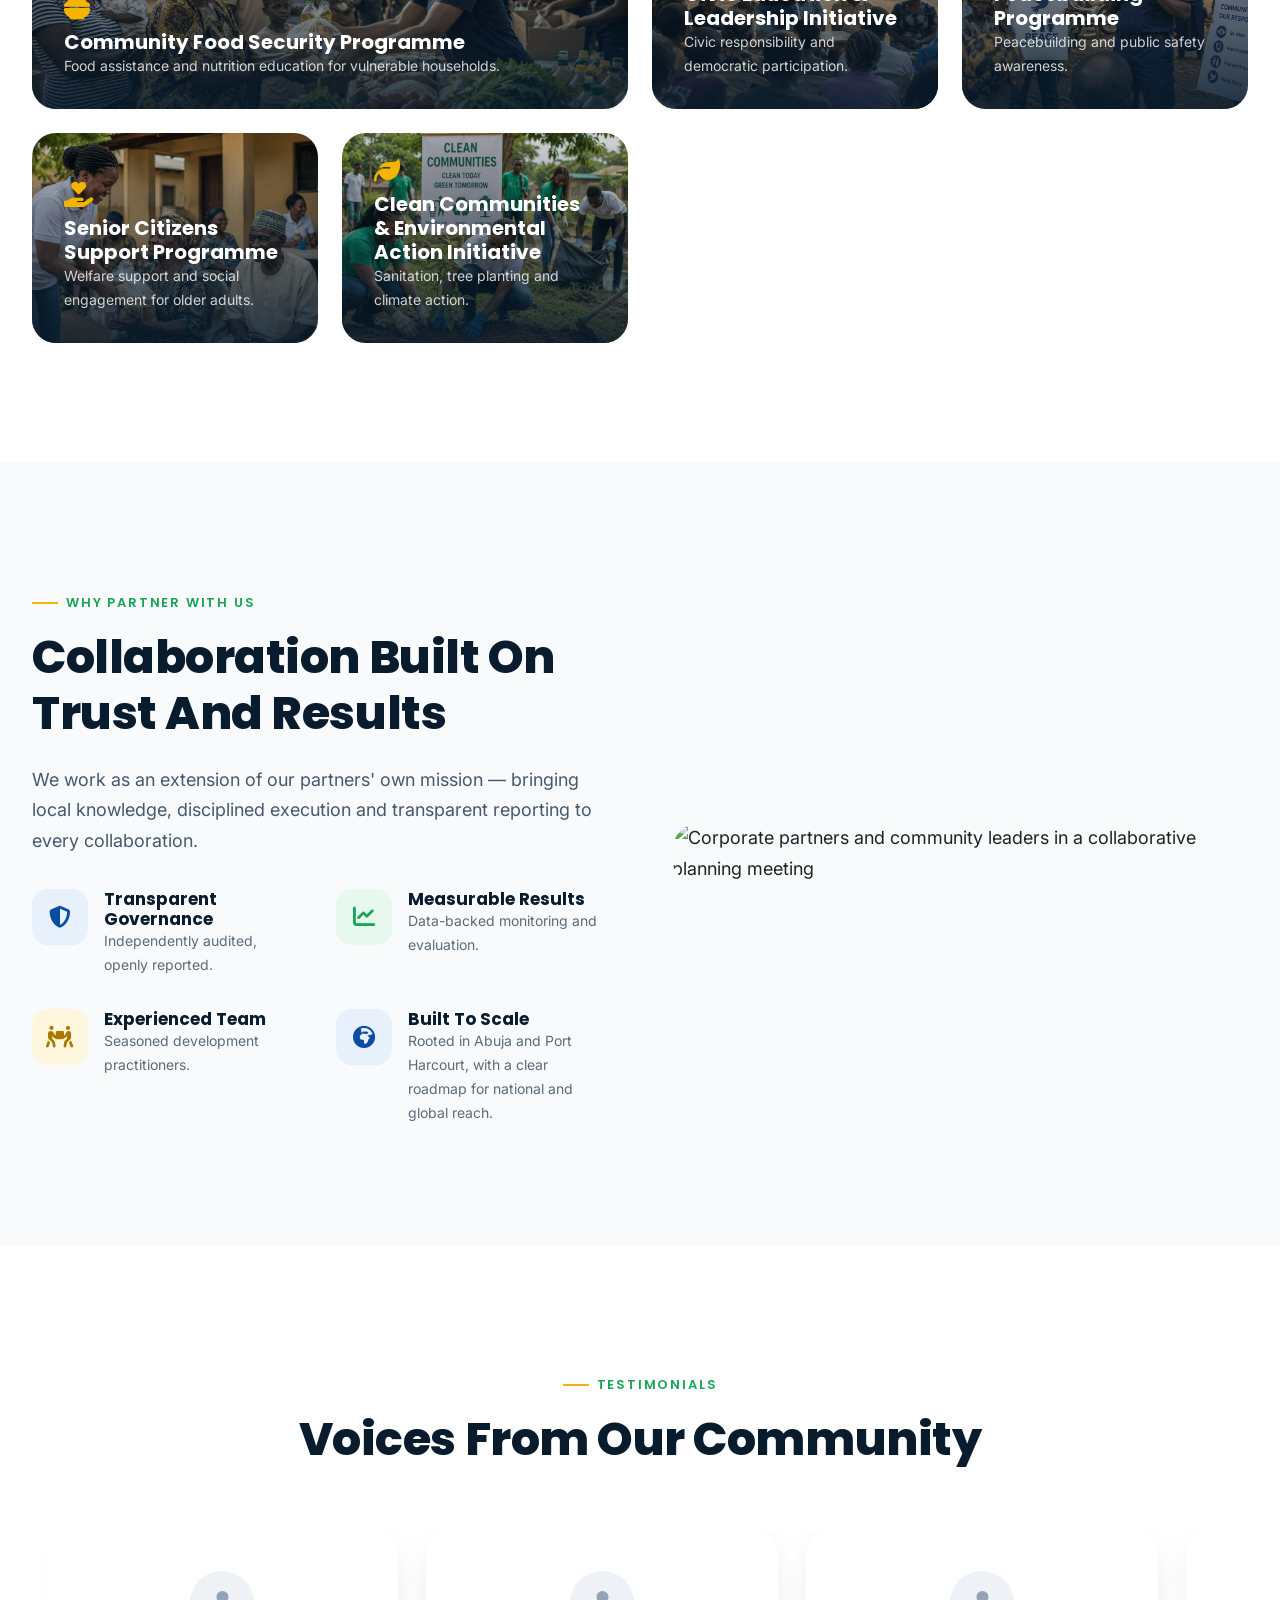
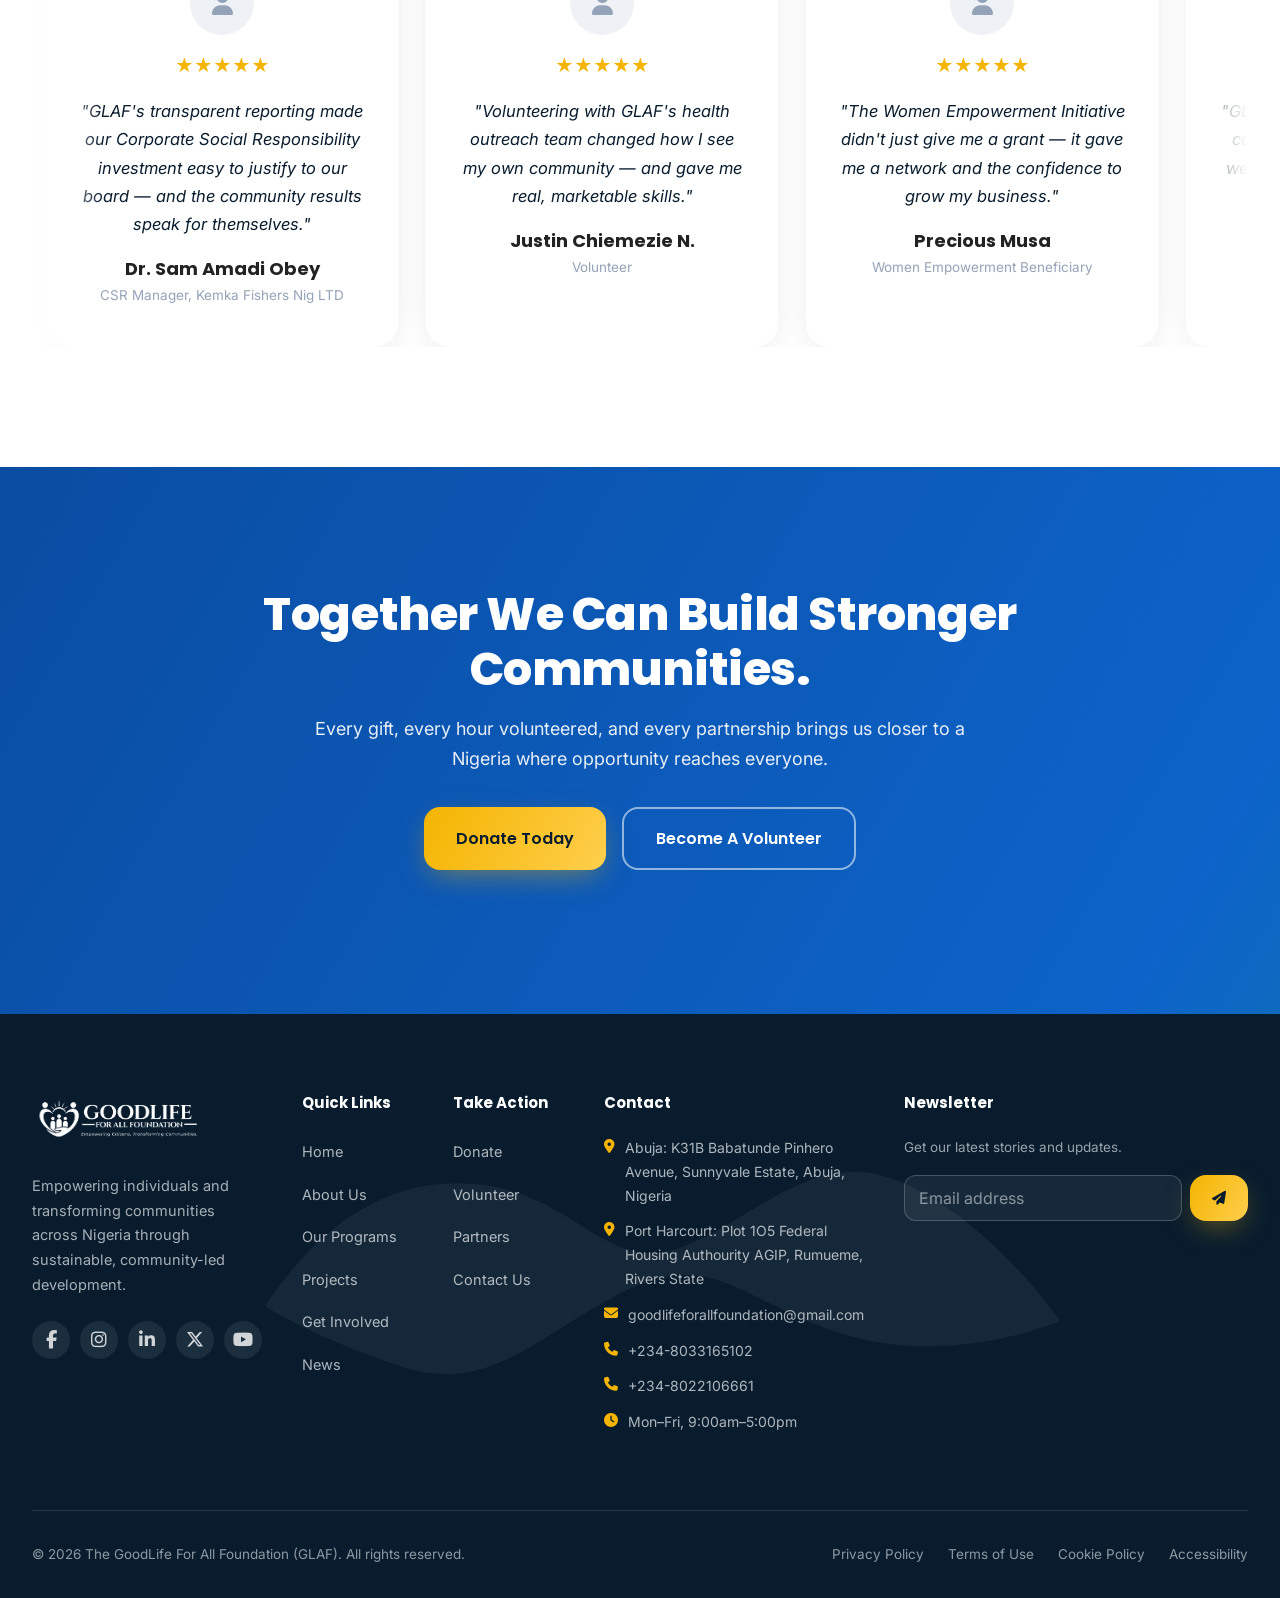
==== commit 35b7f9bc: "Add files via upload" ====
--- a/index.html
+++ b/index.html
@@ -74,7 +74,7 @@
   <div class="mesh"></div>
   <span class="shape s1"></span><span class="shape s2"></span><span class="shape s3"></span>
   <div class="container hero-content">
-    <h1 class="display" data-reveal="up"><span class="hero-subline">Building Hope. Creating Opportunities.</span><br><span class="hl-gold">Empowering Citizens and Transforming Communities.</span></h1>
+    <h1 class="display" data-reveal="up"><span class="hero-subline" data-typed>Building Hope. Creating Opportunities.</span><br><span class="hl-gold">Empowering Citizens and Transforming Communities.</span></h1>
     <p class="lede" data-reveal="up">The GoodLife For All Foundation empowers individuals and communities across Nigeria through sustainable development, education, healthcare, leadership and strategic partnerships that create lasting impact.</p>
     <div class="hero-actions" data-reveal="up">
       <a href="donate" class="btn btn-primary">Donate Today <i class="fa-solid fa-arrow-right"></i></a>
@@ -115,7 +115,7 @@
       <h2 class="h-section">Where We're Headed</h2>
       <p class="lede" style="margin:0 auto;">These are the goals guiding our work over the next five years — a roadmap, not a record.</p>
     </div>
-    <div class="grid-4">
+    <div class="grid-4 stagger">
       <div class="stat-card" data-reveal="up"><i class="fa-solid fa-users"></i><div class="stat-num"><span data-count="25000" data-suffix="+">0</span></div><div class="stat-label">Beneficiaries (Goal)</div></div>
       <div class="stat-card" data-reveal="up"><i class="fa-solid fa-map-location-dot"></i><div class="stat-num"><span data-count="120" data-suffix="+">0</span></div><div class="stat-label">Communities Reached (Goal)</div></div>
       <div class="stat-card" data-reveal="up"><i class="fa-solid fa-diagram-project"></i><div class="stat-num"><span data-count="60" data-suffix="+">0</span></div><div class="stat-label">Projects Planned</div></div>
@@ -131,7 +131,7 @@
       <p class="eyebrow" style="justify-content:center;">What We Do</p>
       <h2 class="h-section">Ten Programmes, One Shared Purpose</h2>
     </div>
-    <div class="bento">
+    <div class="bento stagger">
       <div class="b-card tall wide" style="background-image:url('images/programs/safe-motherhood.jpg');position:relative;" data-reveal="scale"><span class="tag" style="position:absolute;top:16px;right:16px;z-index:2;background:var(--gold);color:var(--navy);">Flagship</span><i class="b-icon fa-solid fa-baby-carriage"></i><h3>Safe Motherhood Initiative (SMI)</h3><p>Maternal health education, birth preparedness and safe delivery support.</p></div>
       <div class="b-card" style="background-image:url('images/programs/youth-empowerment.jpg');" data-reveal="scale"><i class="b-icon fa-solid fa-people-roof"></i><h3>Youth Empowerment &amp; Skills Academy</h3><p>Digital, vocational and entrepreneurial skills training.</p></div>
       <div class="b-card" style="background-image:url('images/programs/women-empowerment.jpg');" data-reveal="scale"><i class="b-icon fa-solid fa-venus"></i><h3>Women Empowerment Initiative</h3><p>Financial literacy and business support.</p></div>
@@ -153,7 +153,7 @@
       <p class="eyebrow">Why Partner With Us</p>
       <h2 class="h-section mb-3">Collaboration Built On Trust And Results</h2>
       <p class="lede mb-4">We work as an extension of our partners' own mission — bringing local knowledge, disciplined execution and transparent reporting to every collaboration.</p>
-      <div class="grid-2">
+      <div class="grid-2 stagger">
         <div class="flex gap-2" data-reveal="up"><div class="icon-tile" style="margin-bottom:0;flex-shrink:0;"><i class="fa-solid fa-shield-halved"></i></div><div><h3 class="h-card" style="font-size:17px;">Transparent Governance</h3><p style="font-size:14px;color:#5A6B7B;">Independently audited, openly reported.</p></div></div>
         <div class="flex gap-2" data-reveal="up"><div class="icon-tile green" style="margin-bottom:0;flex-shrink:0;"><i class="fa-solid fa-chart-line"></i></div><div><h3 class="h-card" style="font-size:17px;">Measurable Results</h3><p style="font-size:14px;color:#5A6B7B;">Data-backed monitoring and evaluation.</p></div></div>
         <div class="flex gap-2" data-reveal="up"><div class="icon-tile gold" style="margin-bottom:0;flex-shrink:0;"><i class="fa-solid fa-people-carry-box"></i></div><div><h3 class="h-card" style="font-size:17px;">Experienced Team</h3><p style="font-size:14px;color:#5A6B7B;">Seasoned development practitioners.</p></div></div>
--- a/css/style.css
+++ b/css/style.css
@@ -367,8 +367,9 @@
 .b-card{
   border-radius: var(--radius-card); padding: var(--s-4); color:#fff; position:relative; overflow:hidden;
   display:flex; flex-direction:column; justify-content:flex-end; background-size:cover; background-position:center;
-  transition: transform var(--dur) var(--ease);
-}
+  transition: transform var(--dur) var(--ease), background-size .6s var(--ease);
+}
+.b-card:hover{ background-size:112%; }
 .b-card::before{ content:""; position:absolute; inset:0; background: linear-gradient(180deg, rgba(8,28,46,.15) 0%, rgba(8,28,46,.85) 100%); transition: background .4s var(--ease); }
 .b-card:hover{ transform: translateY(-6px) scale(1.01); }
 .b-card:hover::before{ background: linear-gradient(180deg, rgba(10,77,162,.25) 0%, rgba(8,28,46,.9) 100%); }
@@ -660,3 +661,110 @@
 .masonry .m-item .cap{ position:absolute; bottom:0; left:0; right:0; padding: var(--s-2); background: linear-gradient(0deg, rgba(8,28,46,.85), transparent); color:#fff; font-size:13px; opacity:0; transition: opacity .3s; }
 .masonry .m-item:hover .cap{ opacity:1; }
 @media (max-width:700px){ .masonry{ columns: 1 280px; } }
+
+/* ==========================================================================
+   LIVING SITE — MINIMALIST ANIMATION LAYER
+   Page load, scroll, hover, text, image, background, nav, icon, form,
+   mouse-interaction and premium micro-animations. All respect the
+   prefers-reduced-motion rule already defined at the top of this file.
+   ========================================================================== */
+
+/* ---------- 1. Image Animations — slow "living" zoom on single-image heroes ---------- */
+.hero-bg:not(.hero-bg-slideshow) img{ animation: kenBurns 20s ease-in-out infinite alternate; }
+@keyframes kenBurns{ 0%{ transform: scale(1); } 100%{ transform: scale(1.07); } }
+
+/* Card / thumbnail image zoom already exists for .prog-card — extend the same feel site-wide */
+/* Card / thumbnail image zoom already exists for .prog-card — extend the same feel site-wide (see .b-card:hover above) */
+.testi-card img, .square-card img, .masonry .m-item img{ transition: transform .6s var(--ease); }
+
+/* ---------- 2. Text Animations ---------- */
+.hl-gold{
+  background: linear-gradient(100deg, var(--gold) 30%, #fff3c4 45%, var(--gold) 60%);
+  background-size: 220% auto;
+  -webkit-background-clip: text; background-clip:text; color: transparent;
+  animation: shimmer 5s linear infinite;
+}
+@keyframes shimmer{ 0%{ background-position: 0% 50%; } 100%{ background-position: -220% 50%; } }
+
+.typed-cursor{ display:inline-block; width:2px; margin-left:2px; background: var(--gold); animation: caretBlink 0.9s steps(1) infinite; }
+@keyframes caretBlink{ 0%,49%{ opacity:1; } 50%,100%{ opacity:0; } }
+
+/* ---------- 3. Navigation Animations ---------- */
+.brand{ transition: transform .35s var(--ease); }
+.brand:hover .logo-img{ transform: scale(1.05) rotate(-2deg); }
+.brand .logo-img{ transition: transform .35s var(--ease); }
+.site-header{ transition: background-color .4s var(--ease), box-shadow .4s var(--ease), backdrop-filter .4s var(--ease); }
+.nav-toggle span{ transition: transform .3s var(--ease), opacity .3s var(--ease); }
+.main-nav ul{ transition: opacity .35s var(--ease), transform .35s var(--ease); }
+
+/* ---------- 4. Icon Animations ---------- */
+.icon-tile{ transition: transform .45s cubic-bezier(.34,1.56,.64,1); }
+.card:hover .icon-tile, .square-card:hover .icon-tile{ transform: scale(1.14) rotate(-6deg); }
+.mission-pill-icon{ transition: transform .4s cubic-bezier(.34,1.56,.64,1); }
+.mission-pill:hover .mission-pill-icon{ transform: scale(1.18) rotate(8deg); }
+.b-icon{ transition: transform .4s cubic-bezier(.34,1.56,.64,1); }
+.b-card:hover .b-icon{ transform: scale(1.2) translateY(-2px); }
+.stat-card i{ transition: transform .4s cubic-bezier(.34,1.56,.64,1); }
+.stat-card:hover i{ transform: scale(1.15) rotate(-5deg); }
+.p-step i{ transition: transform .4s cubic-bezier(.34,1.56,.64,1); }
+.p-step:hover i{ transform: scale(1.15); }
+.fab.donate i{ animation: heartbeat 2.4s ease-in-out infinite; }
+@keyframes heartbeat{ 0%,100%{ transform:scale(1); } 15%{ transform:scale(1.18); } 30%{ transform:scale(1); } 45%{ transform:scale(1.12); } 60%{ transform:scale(1); } }
+.badge i, .trust-badges i{ transition: transform .3s var(--ease); }
+.badge:hover i{ transform: scale(1.2); }
+
+/* ---------- 5. Hover Animations (links, socials, tags) ---------- */
+.social-links a, .footer-social a{ transition: transform .35s cubic-bezier(.34,1.56,.64,1), background-color .3s var(--ease); }
+.social-links a:hover, .footer-social a:hover{ transform: translateY(-4px) scale(1.08); }
+.tag{ transition: transform .3s var(--ease); }
+.tag:hover{ transform: translateY(-2px); }
+a{ transition: color .25s var(--ease); }
+
+/* ---------- 6. Background Animations ---------- */
+section[style*="grad-hope"]{ background-size: 200% 200% !important; animation: gradientDrift 16s ease infinite; }
+@keyframes gradientDrift{ 0%{ background-position:0% 50%; } 50%{ background-position:100% 50%; } 100%{ background-position:0% 50%; } }
+
+/* ---------- 7. Form Animations ---------- */
+.form-success{
+  display:block; max-height:0; opacity:0; overflow:hidden; padding:0 var(--s-3);
+  margin-top:0; transform: translateY(-6px) scale(.97);
+  transition: max-height .5s var(--ease), opacity .4s var(--ease), transform .4s var(--ease), margin-top .4s var(--ease), padding .4s var(--ease);
+}
+.form-success.show{ max-height:220px; opacity:1; padding: var(--s-3); margin-top: var(--s-3); transform: translateY(0) scale(1); }
+.field input, .field textarea, .field select{ transition: border-color .3s var(--ease), box-shadow .3s var(--ease), transform .2s var(--ease); }
+.field input:focus, .field textarea:focus, .field select:focus{ transform: translateY(-1px); }
+.amount-card{ transition: transform .3s var(--ease), border-color .3s var(--ease), background .3s var(--ease), box-shadow .3s var(--ease); }
+.amount-card.selected{ animation: selectPop .35s var(--ease); }
+@keyframes selectPop{ 0%{ transform: scale(1); } 45%{ transform: scale(1.05); } 100%{ transform: scale(1); } }
+.btn[disabled]{ opacity:.75; cursor: progress; }
+
+/* ---------- 8. Mouse Interaction Animations ---------- */
+.cursor-glow{
+  position: fixed; top:0; left:0; width:420px; height:420px; border-radius:50%;
+  pointer-events:none; z-index:1; opacity:0; transition: opacity .5s var(--ease);
+  background: radial-gradient(circle, rgba(10,77,162,.10), transparent 70%);
+  transform: translate(-999px,-999px);
+  will-change: transform;
+}
+[data-theme="dark"] .cursor-glow{ background: radial-gradient(circle, rgba(244,180,0,.10), transparent 70%); }
+.cursor-glow.active{ opacity:1; }
+.magnetic{ will-change: transform; }
+
+/* ---------- 9. Advanced / Premium ---------- */
+.scroll-progress{ transition: width .1s linear; }
+[data-count]{ font-variant-numeric: tabular-nums; }
+.hero-content{ animation: heroRise .9s var(--ease) both; }
+@keyframes heroRise{ 0%{ opacity:0; transform: translateY(18px); } 100%{ opacity:1; transform: translateY(0); } }
+
+/* Stagger groups: reuse existing .stagger + [data-reveal] + --i infrastructure (delay only, no opacity override) */
+
+@media (prefers-reduced-motion: reduce){
+  .hl-gold{ animation:none; background:none; -webkit-background-clip:initial; background-clip:initial; color: var(--gold); }
+  .fab.donate i{ animation:none; }
+  .hero-bg:not(.hero-bg-slideshow) img{ animation:none; }
+  section[style*="grad-hope"]{ animation:none; }
+  .cursor-glow{ display:none; }
+}
+@media (hover:none){
+  .cursor-glow{ display:none; }
+}
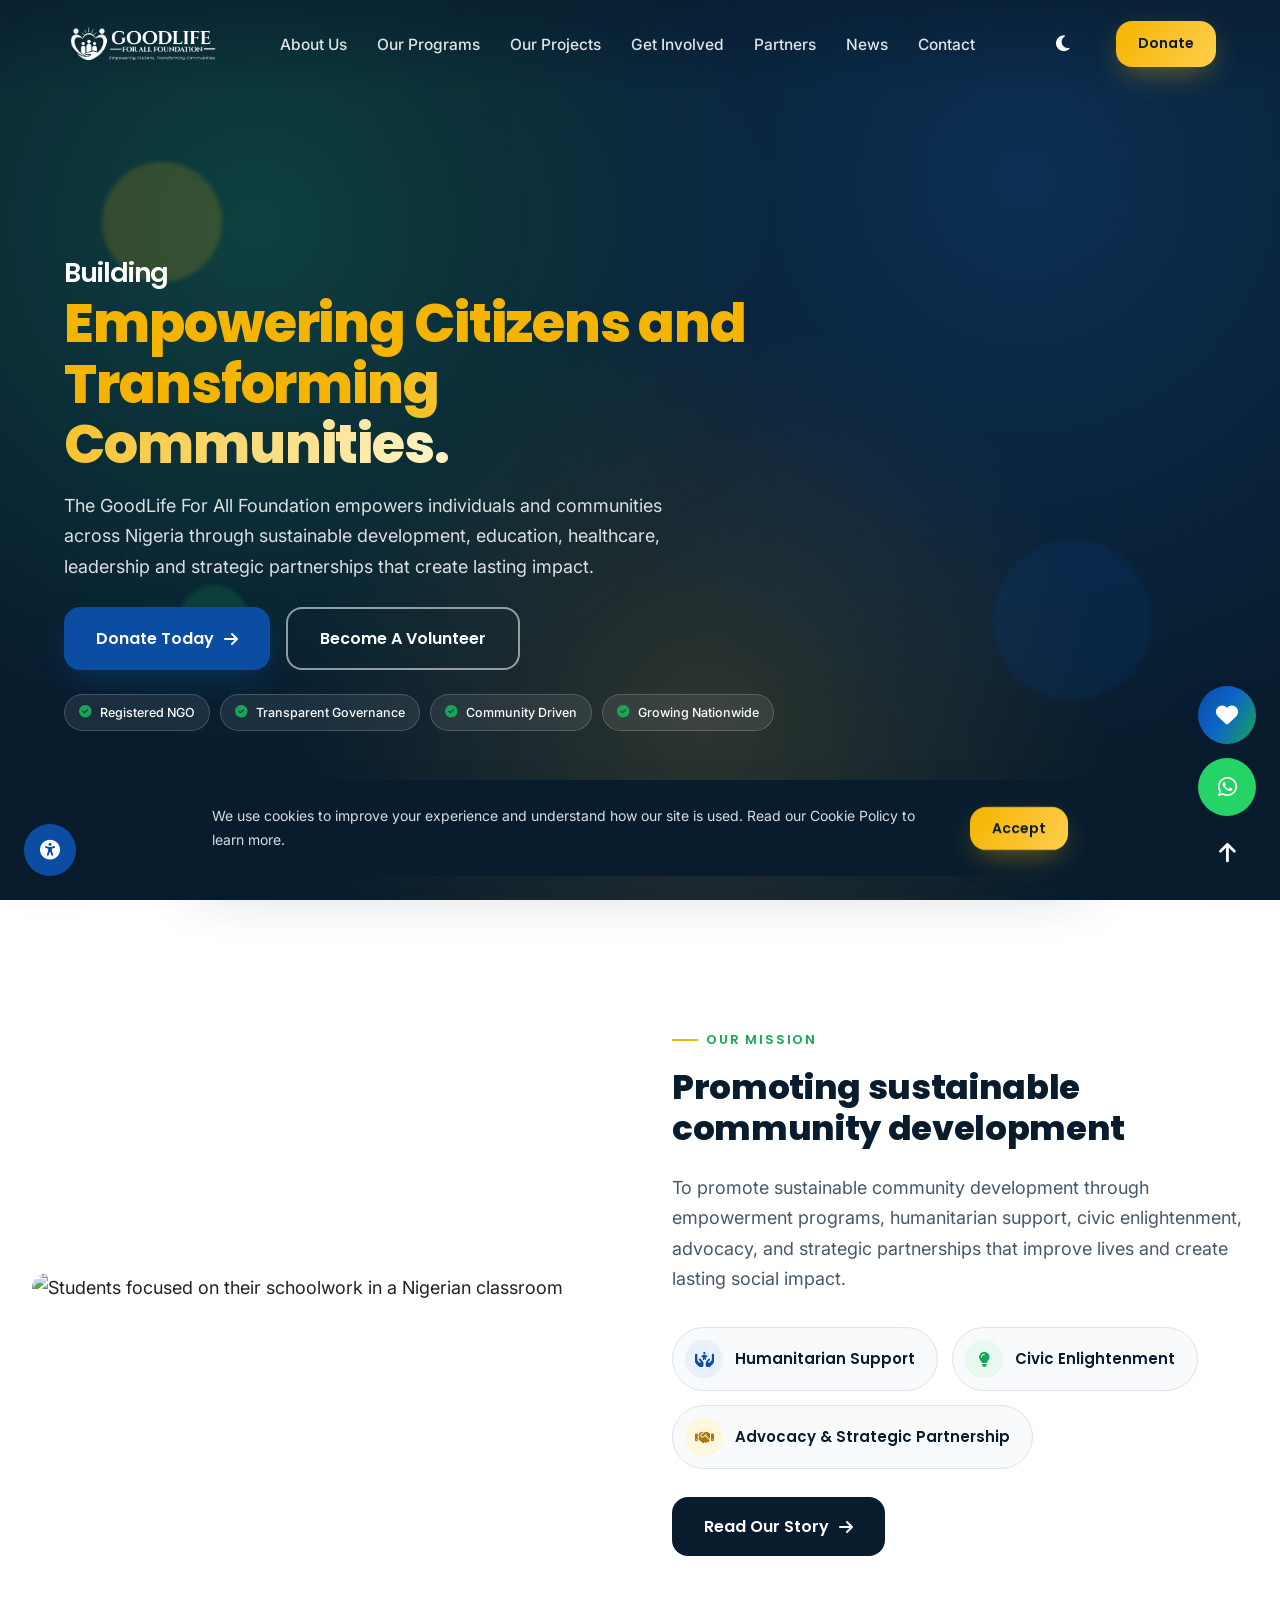
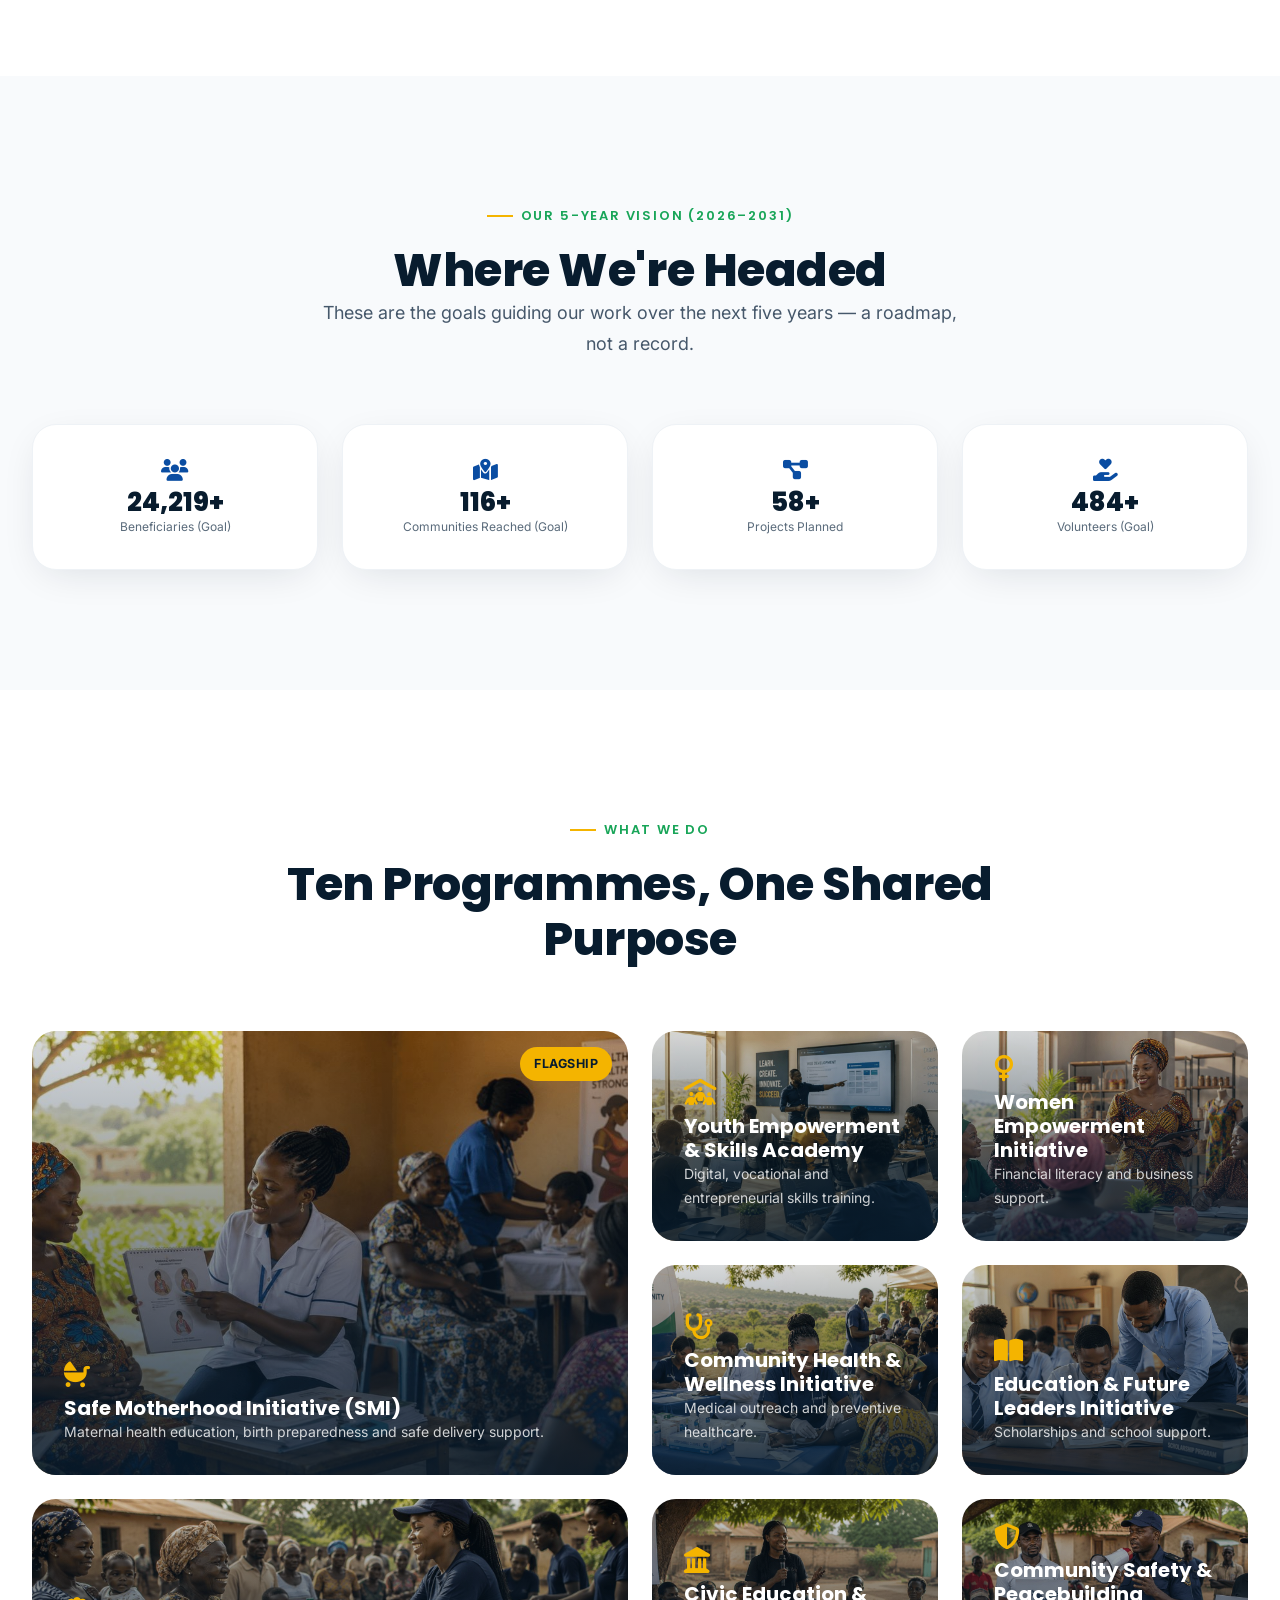
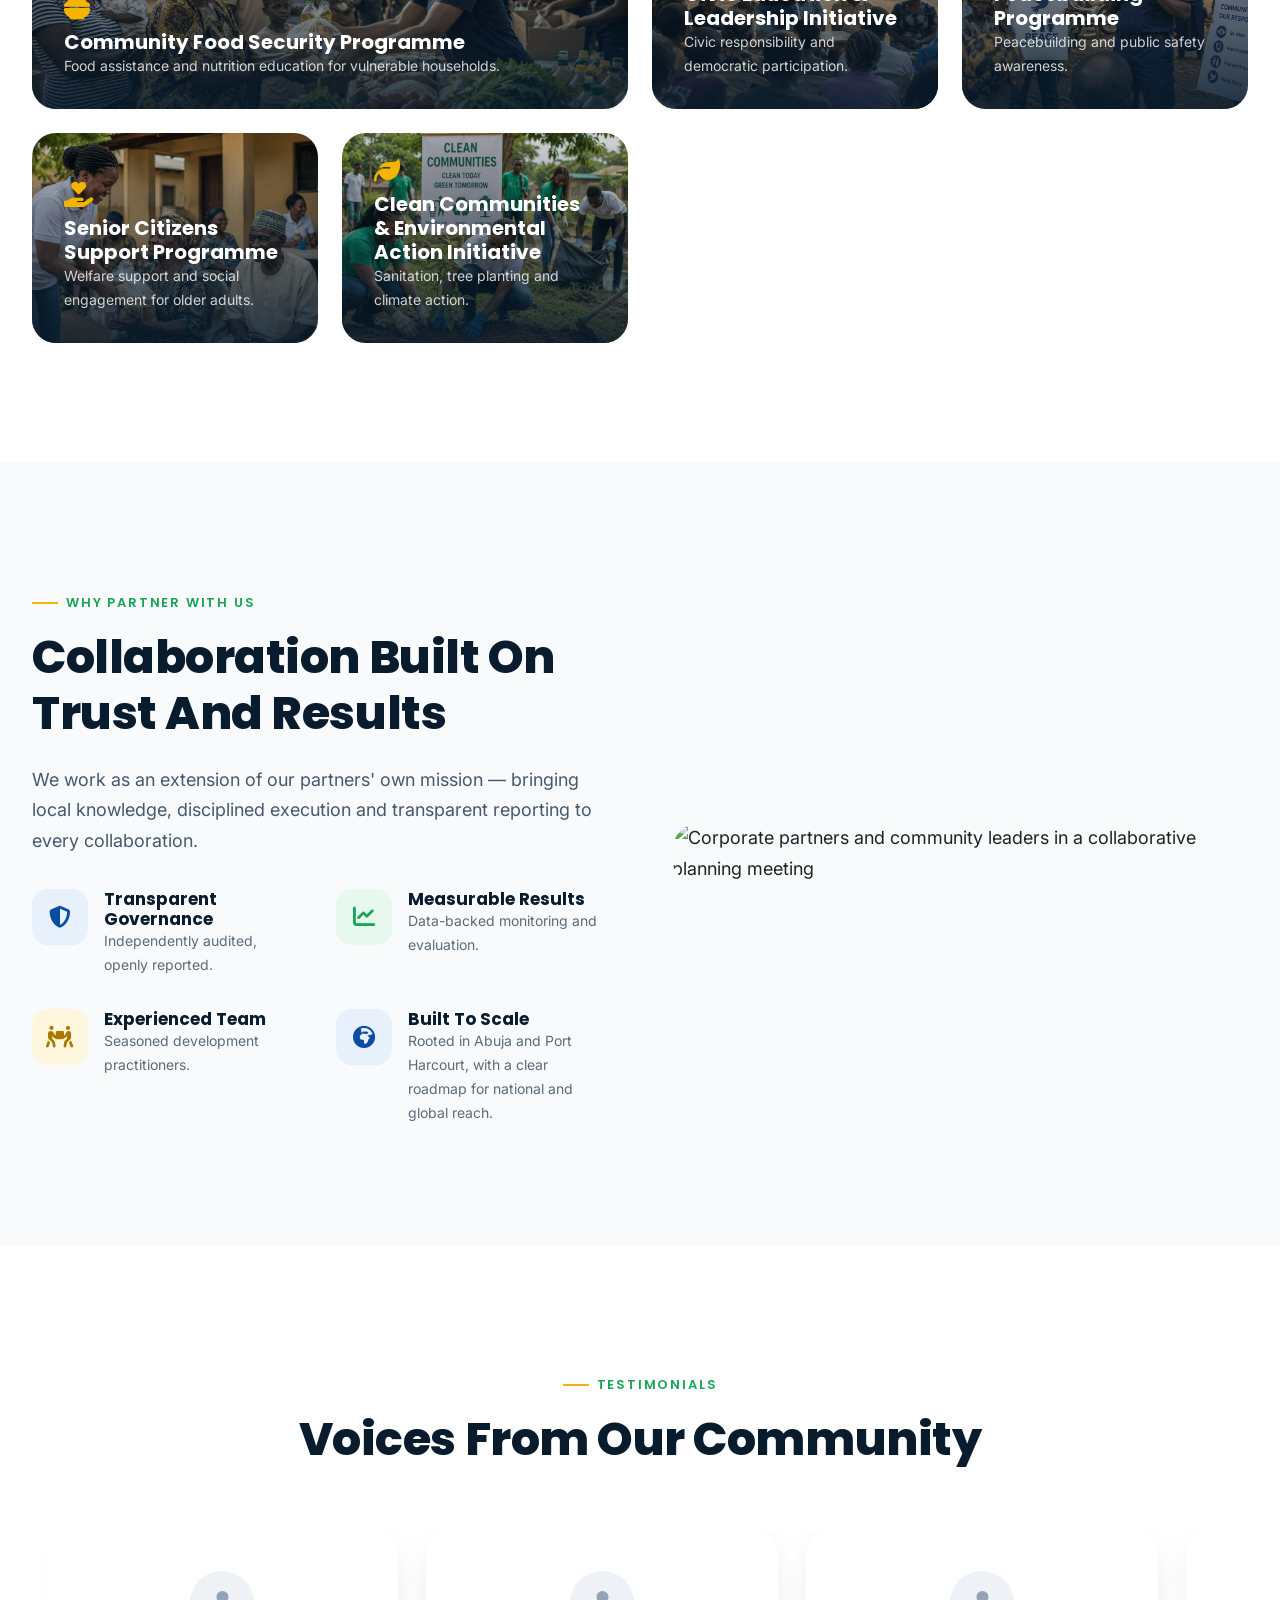
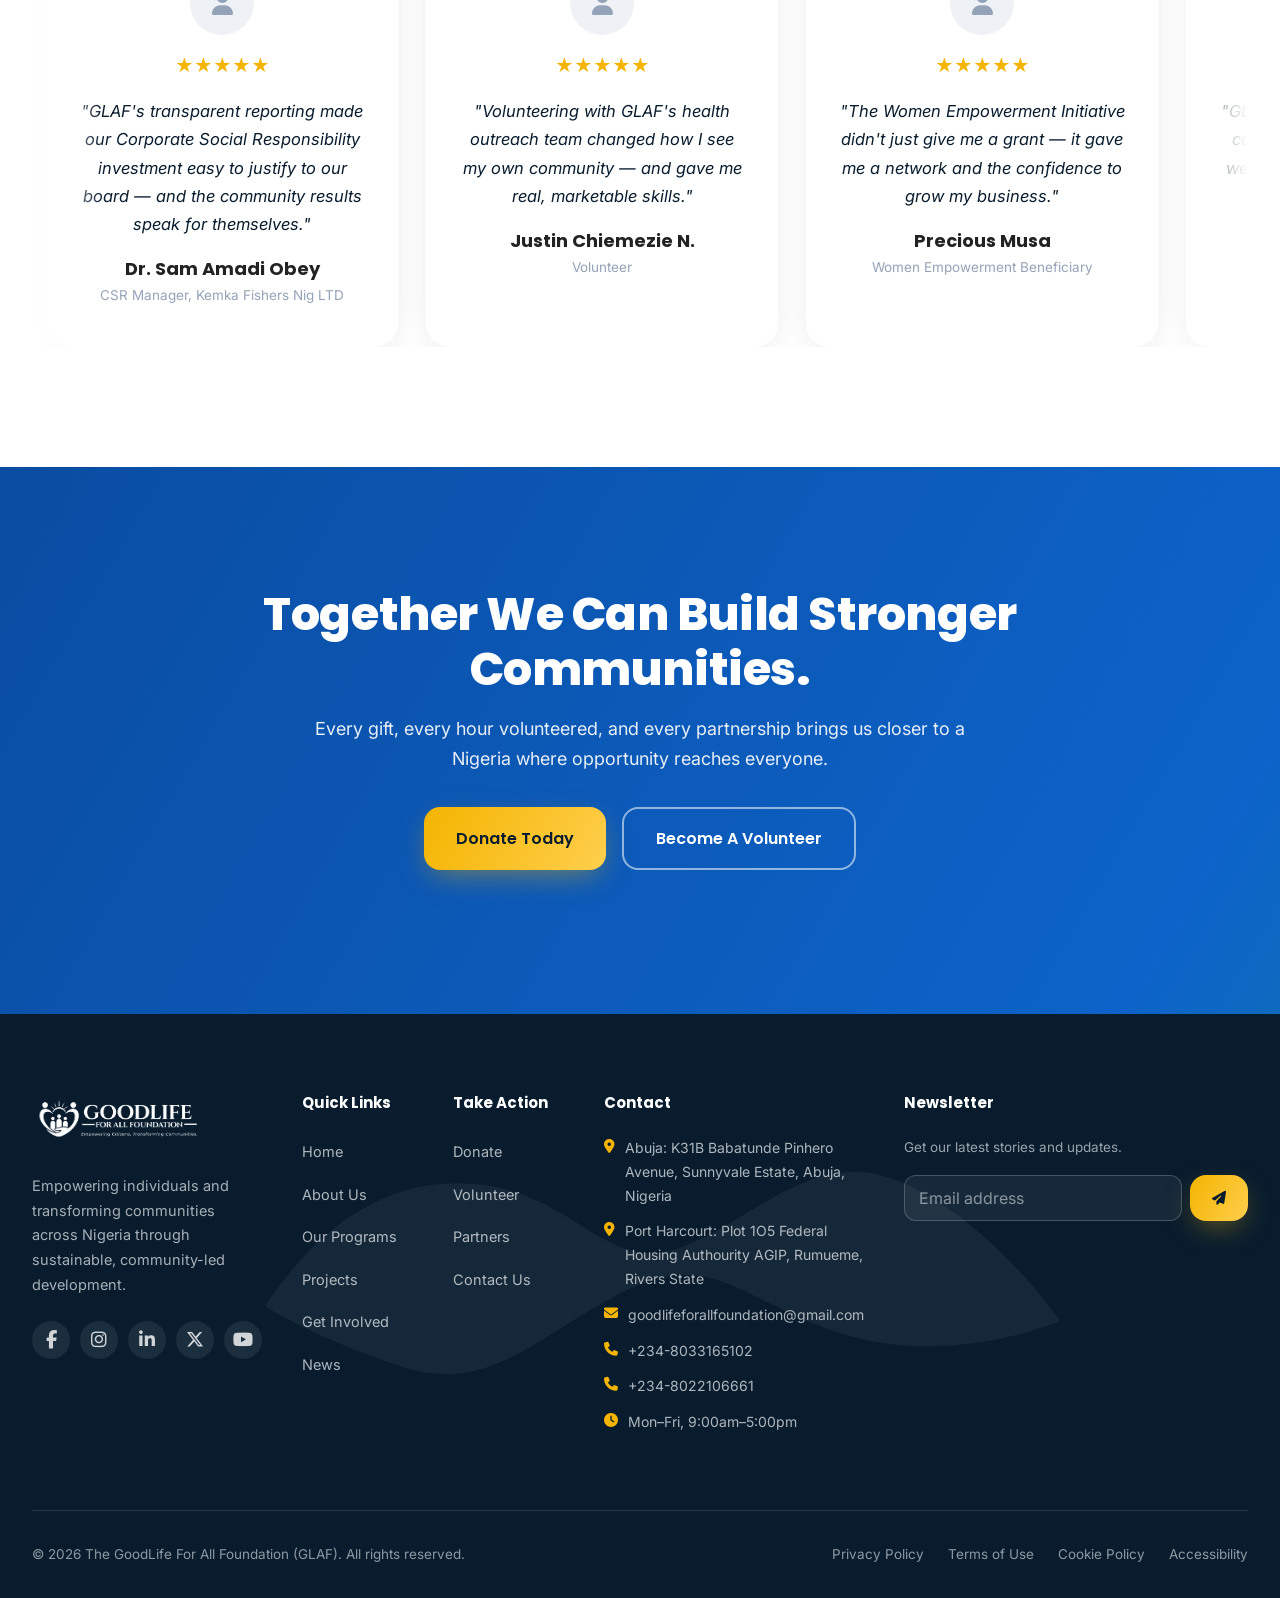
==== commit 91fc3c23: "Add files via upload" ====
--- a/index.html
+++ b/index.html
@@ -41,7 +41,10 @@
       <ul>
         <li><a href="about">About Us</a></li>
         <li><a href="programs">Our Programs</a></li>
+        <li><a href="projects">Our Projects</a></li>
         <li><a href="get-involved">Get Involved</a></li>
+        <li><a href="partners">Partners</a></li>
+        <li><a href="news">News</a></li>
         <li><a href="contact">Contact</a></li>
       </ul>
     </nav>
--- a/css/style.css
+++ b/css/style.css
@@ -145,6 +145,7 @@
   position:relative; overflow:hidden; white-space:nowrap;
 }
 .btn i{ transition: transform .3s var(--ease); }
+@media (max-width:640px){ .btn-long{ white-space:normal; text-align:center; line-height:1.35; max-width:100%; } }
 .btn:hover i.fa-arrow-right{ transform: translateX(4px); }
 .btn-primary{ background: var(--blue); color:#fff; box-shadow: 0 10px 30px -8px rgba(10,77,162,.5); }
 .btn-primary:hover{ transform: translateY(-3px); box-shadow: 0 18px 40px -10px rgba(10,77,162,.6); }
@@ -192,6 +193,8 @@
 .site-header.scrolled .nav-toggle span{ background: var(--navy); }
 [data-theme="dark"] .site-header.scrolled .theme-toggle{ color: #fff !important; }
 [data-theme="dark"] .site-header.scrolled .nav-toggle span{ background: #fff; }
+/* When the mobile menu is open, the toggle sits above the dark menu panel — always keep it white so it stays visible */
+.nav-toggle.active span{ background: #fff !important; }
 
 @media (min-width:961px){
   .site-header.scrolled .main-nav a{ color: var(--navy); }
@@ -319,7 +322,7 @@
 .grid-4{ display:grid; grid-template-columns: repeat(4,1fr); gap: var(--s-3); }
 .grid-5{ display:grid; grid-template-columns: repeat(5,1fr) !important; gap: var(--s-3); }
 @media (max-width: 1024px){ .grid-4{ grid-template-columns: repeat(2,1fr);} .grid-3{ grid-template-columns: repeat(2,1fr);} }
-@media (max-width: 640px){ .grid-4, .grid-3, .grid-2{ grid-template-columns: 1fr; } .grid-5{ gap:8px; } }
+@media (max-width: 640px){ .grid-4, .grid-3, .grid-2{ grid-template-columns: 1fr; } .grid-5{ grid-template-columns: repeat(2,1fr) !important; gap:10px; } }
 
 /* Bento grid */
 .bento{ display:grid; grid-template-columns: repeat(4, 1fr); grid-auto-rows: 210px; gap: var(--s-3); }
@@ -327,7 +330,7 @@
 .bento .b-card.tall{ grid-row: span 2; }
 .bento-3col{ grid-template-columns: repeat(3,1fr) !important; }
 @media (max-width: 1024px){ .bento{ grid-template-columns: repeat(2,1fr); } .bento .b-card.wide{ grid-column: span 2; } .bento-3col{ grid-template-columns: repeat(2,1fr) !important; } }
-@media (max-width: 640px){ .bento{ grid-template-columns: 1fr; grid-auto-rows:auto; } .bento .b-card, .bento .b-card.wide, .bento .b-card.tall{ grid-column:span 1; grid-row:auto; min-height:200px; } .bento-3col{ grid-template-columns: 1fr !important; } }
+@media (max-width: 640px){ .bento{ grid-template-columns: 1fr; grid-auto-rows:auto !important; gap: var(--s-4); } .bento .b-card, .bento .b-card.wide, .bento .b-card.tall{ grid-column:span 1; grid-row:auto; min-height:170px; } .bento-3col{ grid-template-columns: 1fr !important; } }
 
 /* Cards */
 .card{
@@ -367,11 +370,10 @@
 .b-card{
   border-radius: var(--radius-card); padding: var(--s-4); color:#fff; position:relative; overflow:hidden;
   display:flex; flex-direction:column; justify-content:flex-end; background-size:cover; background-position:center;
-  transition: transform var(--dur) var(--ease), background-size .6s var(--ease);
-}
-.b-card:hover{ background-size:112%; }
+  transition: transform var(--dur) var(--ease);
+}
 .b-card::before{ content:""; position:absolute; inset:0; background: linear-gradient(180deg, rgba(8,28,46,.15) 0%, rgba(8,28,46,.85) 100%); transition: background .4s var(--ease); }
-.b-card:hover{ transform: translateY(-6px) scale(1.01); }
+.b-card:hover{ transform: translateY(-6px) scale(1.035); }
 .b-card:hover::before{ background: linear-gradient(180deg, rgba(10,77,162,.25) 0%, rgba(8,28,46,.9) 100%); }
 .b-card > *{ position:relative; z-index:1; }
 .b-card h3{ color:#fff; font-size:20px; }
@@ -768,3 +770,42 @@
 @media (hover:none){
   .cursor-glow{ display:none; }
 }
+
+/* ==========================================================================
+   PARTNERSHIP PROCESS — Connected-circle timeline infographic
+   ========================================================================== */
+.partner-flow{
+  position:relative; display:flex; align-items:center; justify-content:space-between;
+  padding: 92px 20px; gap:6px; min-width:920px;
+}
+.partner-flow-wrap{ overflow-x:auto; padding-bottom: var(--s-2); scrollbar-width:thin; }
+.partner-flow::before{
+  content:""; position:absolute; left:56px; right:56px; top:50%; transform: translateY(-50%);
+  height:4px; border-radius:4px; z-index:0;
+  background: linear-gradient(90deg,#0A4DA2,#F4B400,#2A9D5C,#E63946,#7C4DBE,#E07A29,#0E7C7B);
+}
+.pf-item{ position:relative; flex:1; display:flex; justify-content:center; z-index:1; }
+.pf-node{
+  width:64px; height:64px; border-radius:50%; background:#fff; border:4px solid var(--c,var(--blue));
+  display:flex; align-items:center; justify-content:center; font-size:20px; color: var(--c,var(--blue));
+  flex-shrink:0; box-shadow: var(--shadow-soft); transition: transform .4s cubic-bezier(.34,1.56,.64,1);
+}
+[data-theme="dark"] .pf-node{ background: var(--gray-50); }
+.pf-item:hover .pf-node{ transform: scale(1.1); }
+.pf-stem{ position:absolute; left:50%; transform:translateX(-50%); width:2px; background: var(--c,var(--blue)); }
+.pf-stem::after{ content:""; position:absolute; left:50%; transform:translateX(-50%); width:9px; height:9px; border-radius:50%; background: var(--c,var(--blue)); }
+.pf-item[data-pos="top"] .pf-stem{ bottom:100%; height:44px; }
+.pf-item[data-pos="top"] .pf-stem::after{ top:0; }
+.pf-item[data-pos="bottom"] .pf-stem{ top:100%; height:44px; }
+.pf-item[data-pos="bottom"] .pf-stem::after{ bottom:0; }
+.pf-label{ position:absolute; left:50%; transform:translateX(-50%); width:190px; text-align:center; }
+.pf-item[data-pos="top"] .pf-label{ bottom: calc(100% + 44px + 12px); }
+.pf-item[data-pos="bottom"] .pf-label{ top: calc(100% + 44px + 12px); }
+.pf-label h4{ font-family: var(--font-head); font-weight:800; font-size:15px; color: var(--navy); margin-bottom:6px; }
+[data-theme="dark"] .pf-label h4{ color:#fff; }
+.pf-label p{ font-size:12.5px; color:#5A6B7B; line-height:1.5; }
+[data-theme="dark"] .pf-label p{ color:#9FB0C1; }
+@media (max-width:900px){
+  .partner-flow{ padding: 150px 16px; }
+  .pf-label{ width:160px; }
+}
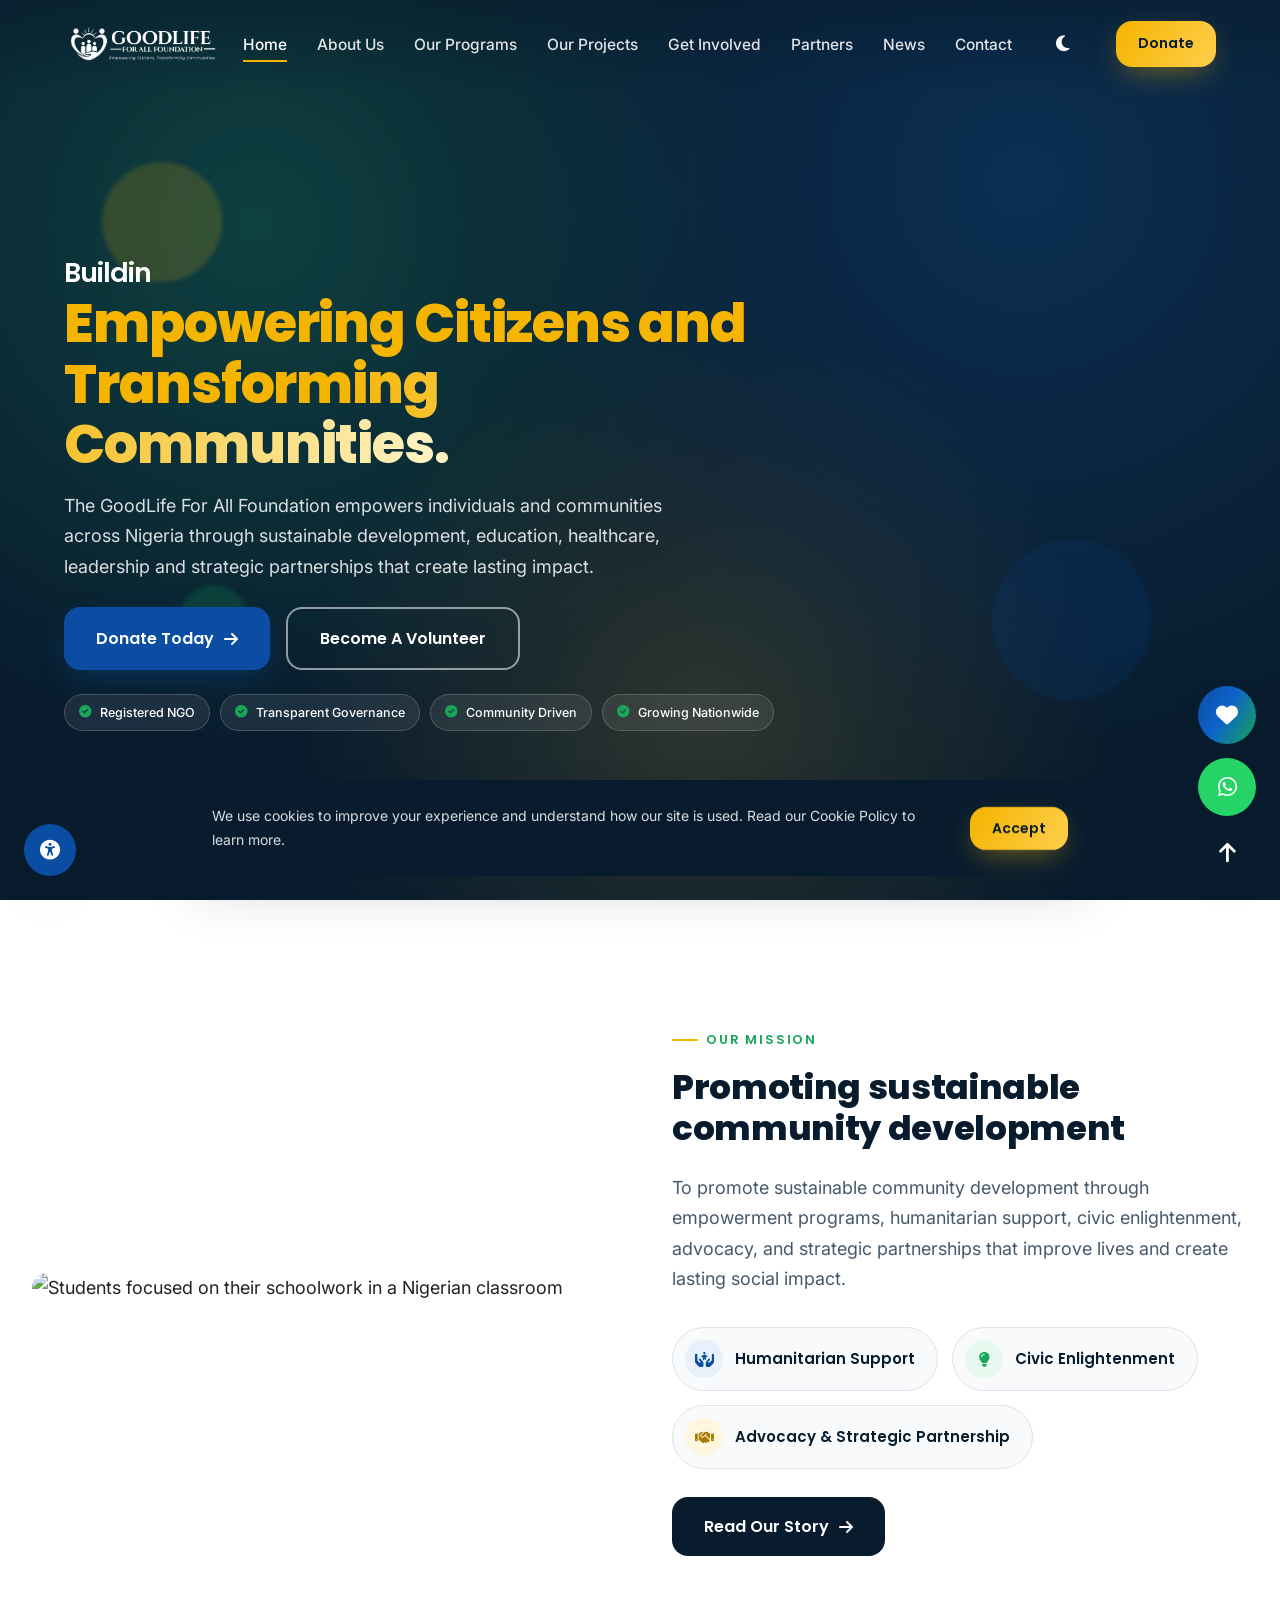
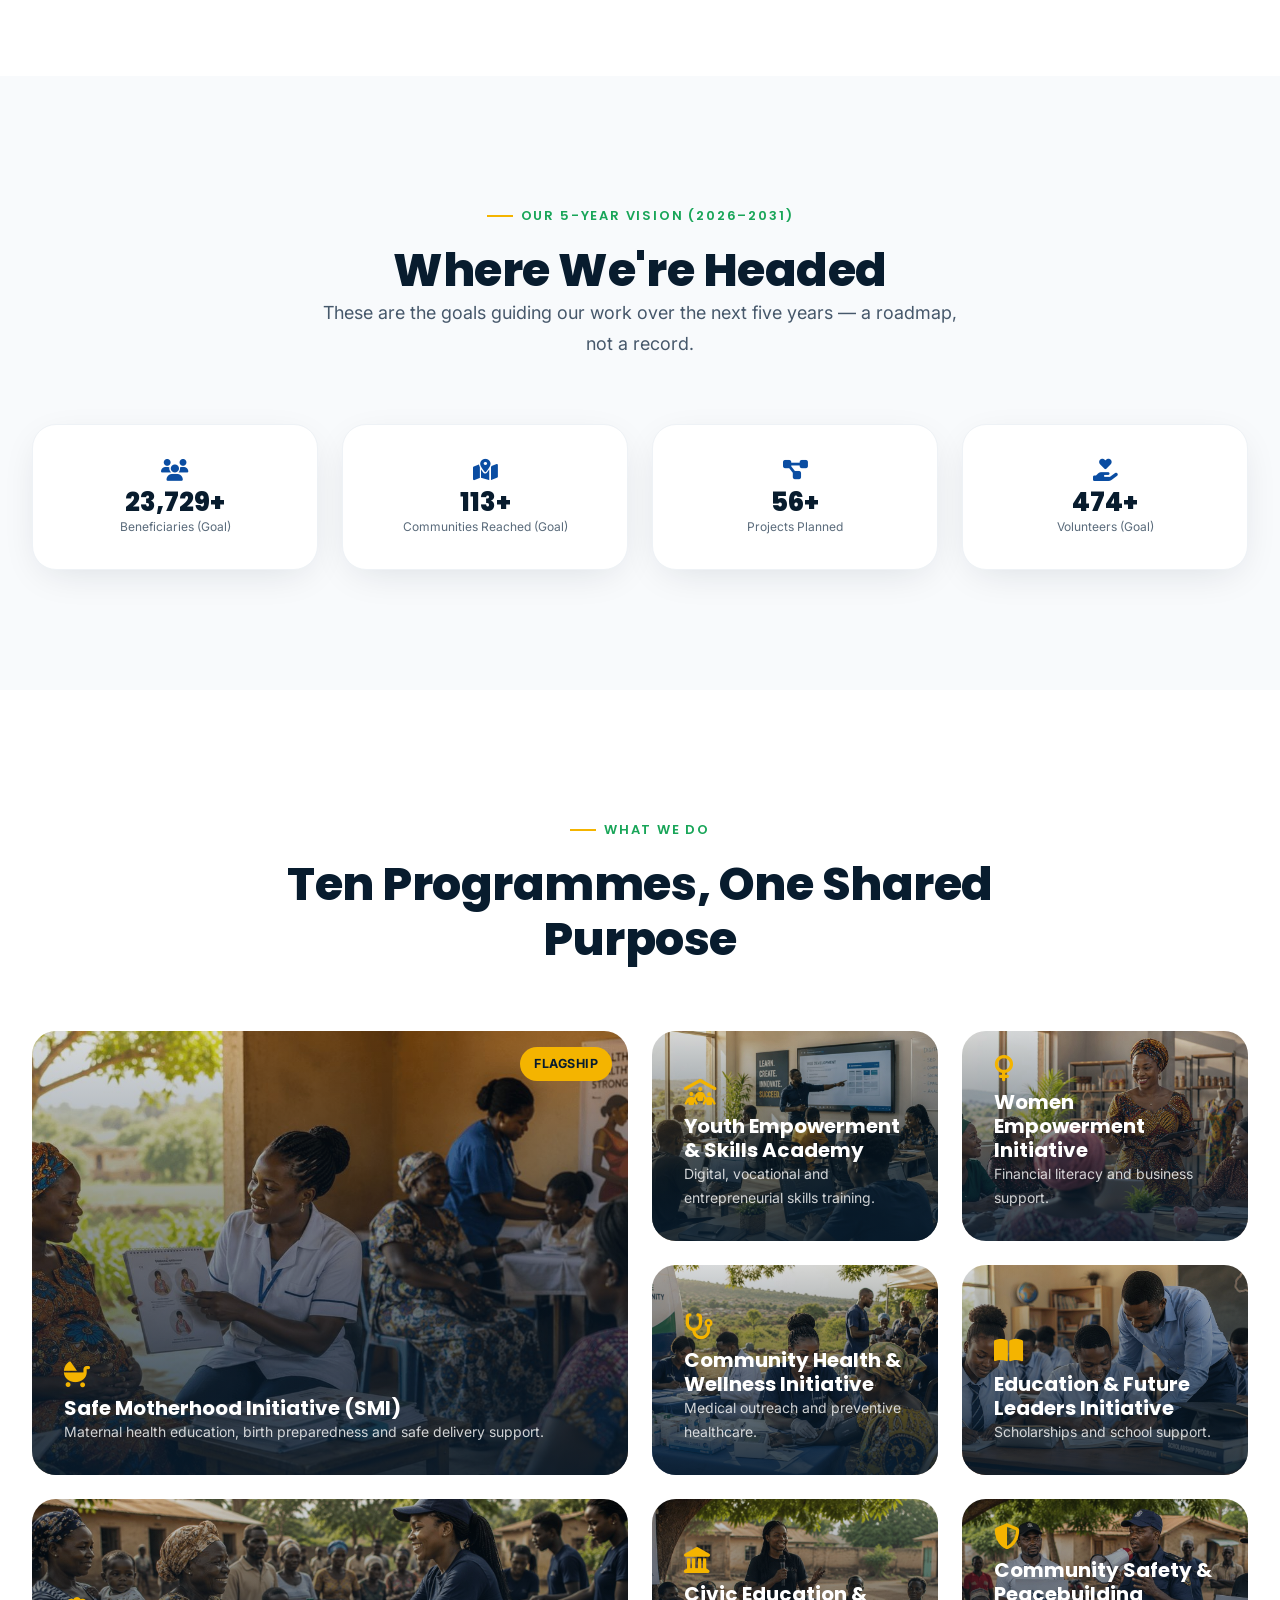
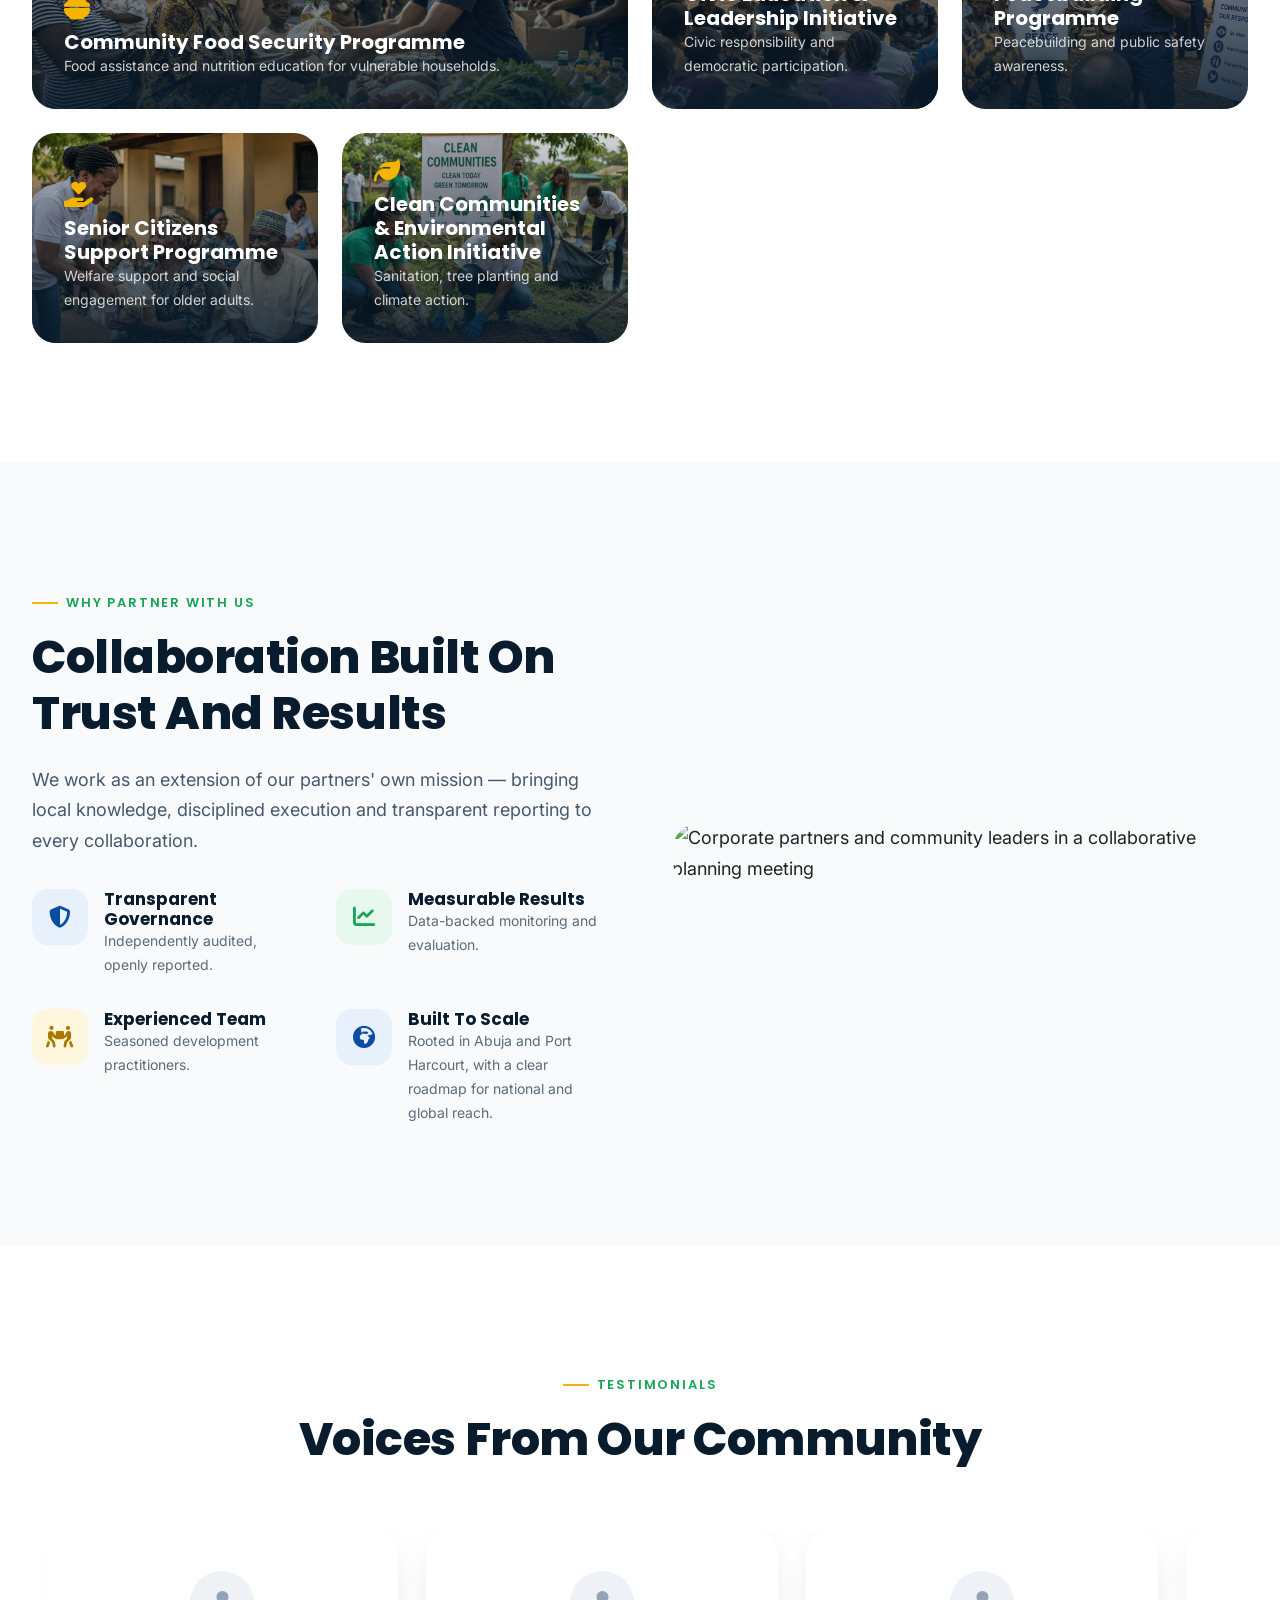
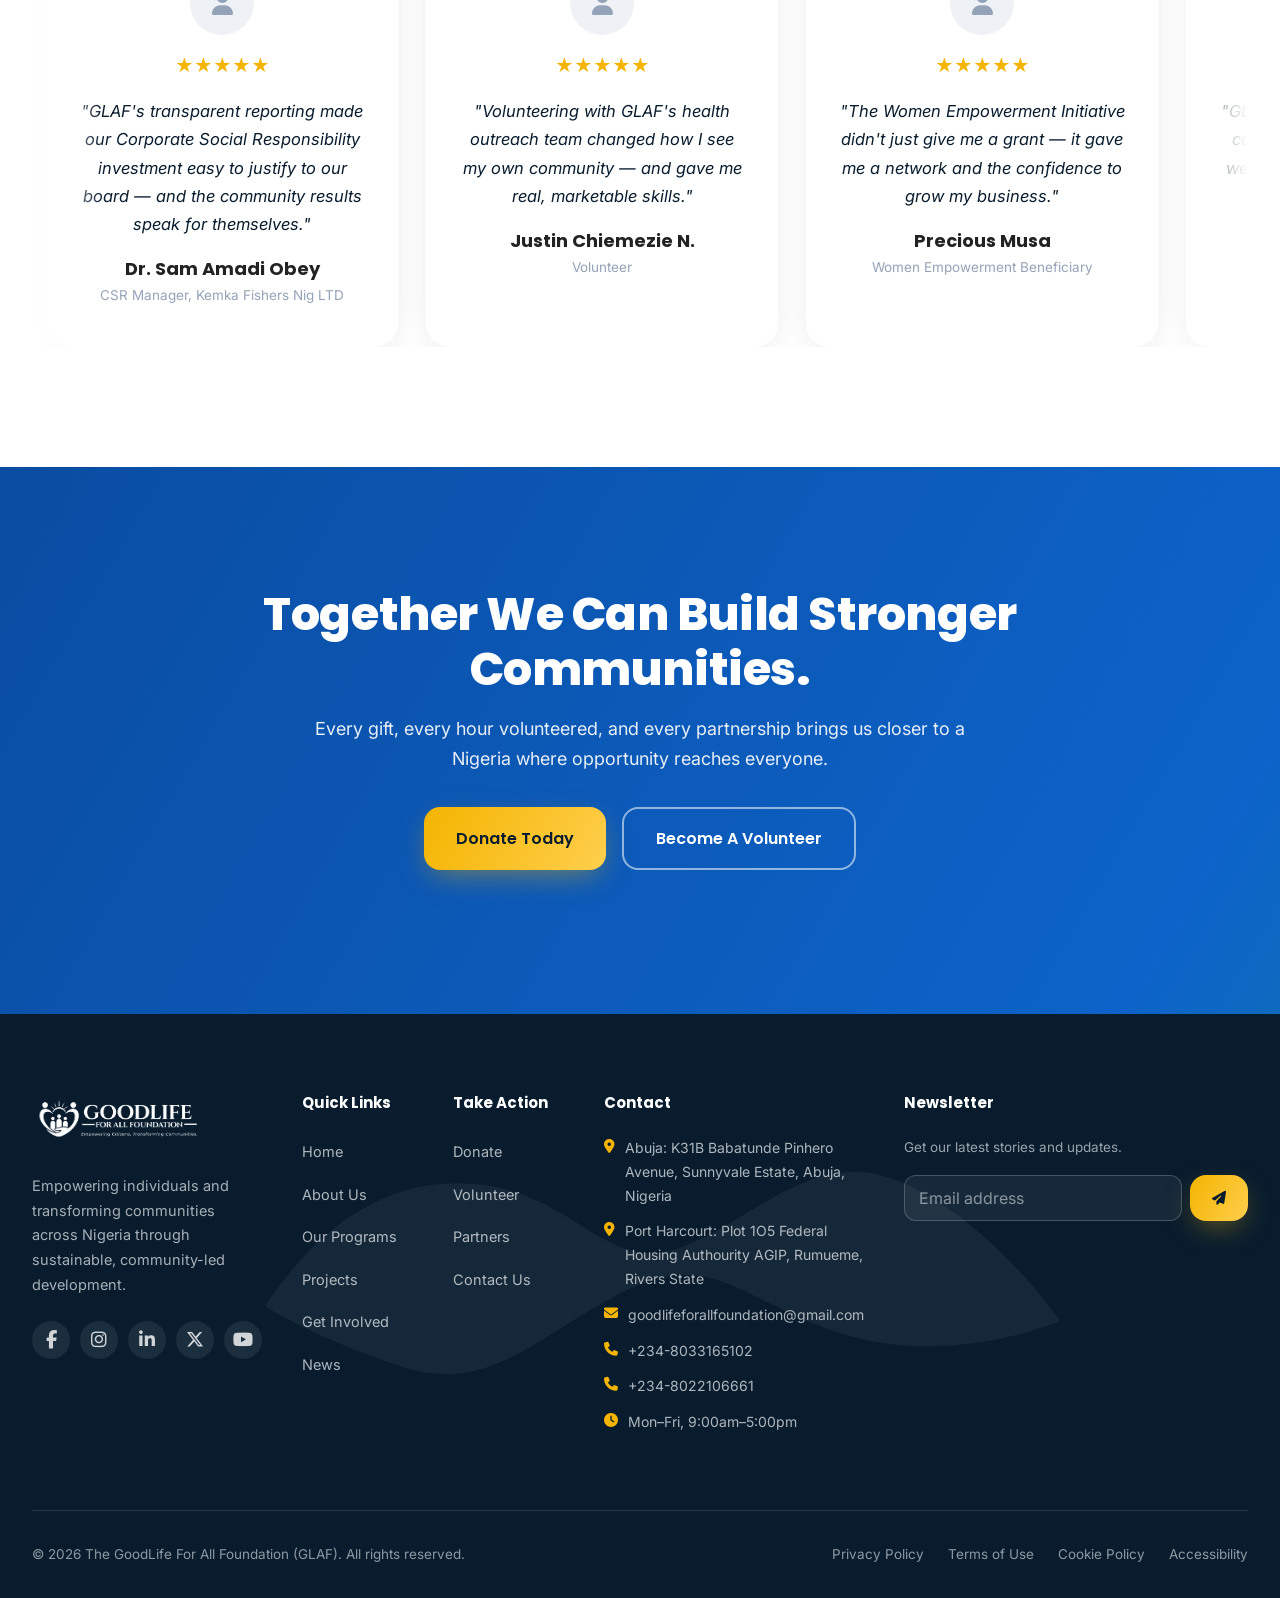
==== commit 63d5423b: "Add files via upload" ====
--- a/index.html
+++ b/index.html
@@ -39,6 +39,7 @@
     </a>
     <nav class="main-nav" aria-label="Primary navigation">
       <ul>
+        <li><a href="/">Home</a></li>
         <li><a href="about">About Us</a></li>
         <li><a href="programs">Our Programs</a></li>
         <li><a href="projects">Our Projects</a></li>
@@ -46,6 +47,7 @@
         <li><a href="partners">Partners</a></li>
         <li><a href="news">News</a></li>
         <li><a href="contact">Contact</a></li>
+        <li class="nav-donate-item"><a href="donate" class="nav-donate-link"><i class="fa-solid fa-heart"></i> Donate Now</a></li>
       </ul>
     </nav>
     <div class="nav-cta">
@@ -245,7 +247,7 @@
     </div>
     <div class="footer-bottom">
       <p>© 2026 The GoodLife For All Foundation (GLAF). All rights reserved.</p>
-      <div class="legal-links"><a href="#">Privacy Policy</a><a href="#">Terms of Use</a><a href="#">Cookie Policy</a><a href="#">Accessibility</a></div>
+      <div class="legal-links"><a href="privacy-policy">Privacy Policy</a><a href="terms-of-use">Terms of Use</a><a href="cookie-policy">Cookie Policy</a><a href="accessibility">Accessibility</a></div>
     </div>
   </div>
 </footer>
--- a/css/style.css
+++ b/css/style.css
@@ -217,6 +217,7 @@
 .main-nav a:hover::after, .main-nav a.active::after{ width:100%; }
 .main-nav a.active{ color:#fff; }
 .nav-cta{ display:flex; align-items:center; gap: var(--s-3); }
+.nav-donate-item{ display:none; }
 
 .nav-toggle{ display:none; flex-direction:column; gap:5px; width:32px; z-index:1200; }
 .nav-toggle span{ height:2px; width:100%; background:#fff; border-radius:2px; transition: all .3s var(--ease); }
@@ -234,6 +235,19 @@
   .main-nav ul.open{ transform: translateX(0); }
   .main-nav a{ font-size:19px; }
   .nav-toggle{ display:flex; }
+  .nav-donate-item{ display:block; margin-top: var(--s-4); }
+  .nav-donate-link{
+    display:inline-flex; align-items:center; gap:9px; background: var(--grad-gold); color: var(--navy) !important;
+    font-weight:800; font-size:17px; padding:15px 28px; border-radius:999px;
+    box-shadow: 0 10px 26px -6px rgba(244,180,0,.55); animation: navDonatePulse 2.4s ease-in-out infinite;
+  }
+  .nav-donate-link::after{ display:none; }
+  .nav-donate-link:hover{ transform: translateY(-2px); }
+  .nav-donate-link i{ animation: heartbeat 2.4s ease-in-out infinite; }
+  @keyframes navDonatePulse{
+    0%,100%{ box-shadow: 0 10px 26px -6px rgba(244,180,0,.55), 0 0 0 0 rgba(244,180,0,.5); }
+    50%{ box-shadow: 0 10px 26px -6px rgba(244,180,0,.55), 0 0 0 10px rgba(244,180,0,0); }
+  }
   .nav-cta .btn-outline{ display:none; }
   .nav-backdrop{ position:fixed; inset:0; background:rgba(8,28,46,.5); backdrop-filter:blur(2px); z-index:1100; opacity:0; pointer-events:none; transition:opacity .35s var(--ease); }
   .nav-backdrop.open{ opacity:1; pointer-events:auto; }
@@ -809,3 +823,32 @@
   .partner-flow{ padding: 150px 16px; }
   .pf-label{ width:160px; }
 }
+
+/* ==========================================================================
+   LEGAL / POLICY PAGES
+   ========================================================================== */
+.legal-hero{ padding: calc(var(--nav-h) + 56px) 0 var(--s-6); }
+.legal-updated{ display:inline-block; background: var(--blue-light); color: var(--blue); font-size:12.5px; font-weight:700; padding:6px 14px; border-radius:999px; margin-bottom: var(--s-3); }
+[data-theme="dark"] .legal-updated{ background: var(--gray-100); }
+.legal-content{ max-width:800px; margin:0 auto; }
+.legal-content h2{ font-size:23px; margin-top: var(--s-7); margin-bottom: var(--s-2); }
+.legal-content > .legal-content-block:first-child h2{ margin-top:0; }
+.legal-content h3{ font-size:17px; margin-top: var(--s-4); margin-bottom: var(--s-2); }
+.legal-content p{ color:#5A6B7B; font-size:15.5px; line-height:1.75; margin-bottom: var(--s-3); }
+[data-theme="dark"] .legal-content p{ color:#9FB0C1; }
+.legal-content ul{ margin:0 0 var(--s-3) 0; }
+.legal-content ul li{ position:relative; padding-left:24px; color:#5A6B7B; font-size:15.5px; line-height:1.7; margin-bottom:9px; }
+[data-theme="dark"] .legal-content ul li{ color:#9FB0C1; }
+.legal-content ul li::before{ content:"\f00c"; font-family:"Font Awesome 6 Free"; font-weight:900; position:absolute; left:0; top:2px; color: var(--blue); font-size:11px; }
+.legal-content strong{ color: var(--navy); }
+[data-theme="dark"] .legal-content strong{ color:#fff; }
+.legal-content a{ color: var(--blue); text-decoration:underline; text-underline-offset:2px; }
+.legal-toc{ background: var(--gray-50); border:1px solid var(--gray-100); border-radius: var(--radius-card); padding: var(--s-4); margin-bottom: var(--s-6); }
+.legal-toc h4{ font-family: var(--font-head); font-size:14px; font-weight:800; color: var(--navy); margin-bottom: var(--s-2); text-transform:uppercase; letter-spacing:.04em; }
+[data-theme="dark"] .legal-toc h4{ color:#fff; }
+.legal-toc ol{ list-style:none; counter-reset: toc; columns:2; gap: var(--s-3); }
+.legal-toc ol li{ counter-increment: toc; font-size:14px; margin-bottom:8px; break-inside:avoid; }
+.legal-toc ol li a{ color: var(--charcoal); text-decoration:none; }
+.legal-toc ol li a:hover{ color: var(--blue); text-decoration:underline; }
+.legal-toc ol li::before{ content: counter(toc) ". "; color: var(--blue); font-weight:700; }
+@media (max-width:640px){ .legal-toc ol{ columns:1; } }
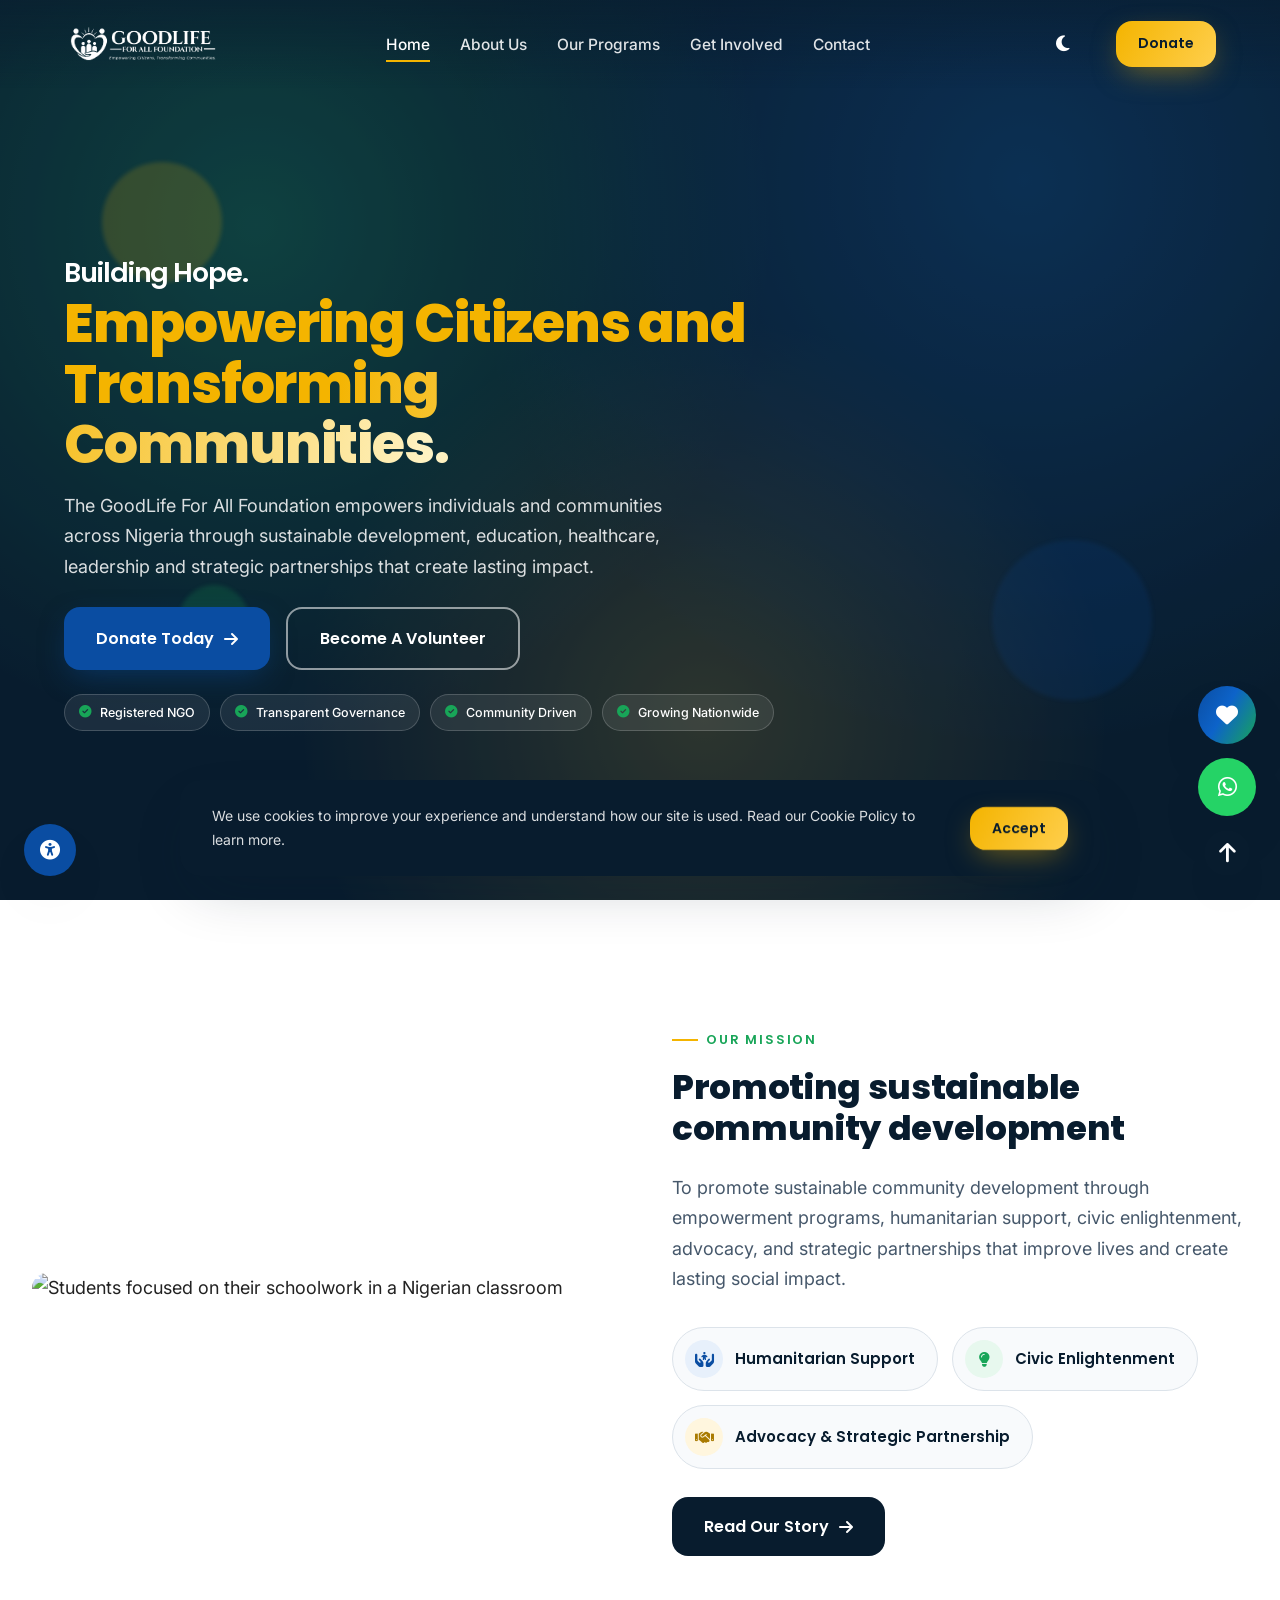
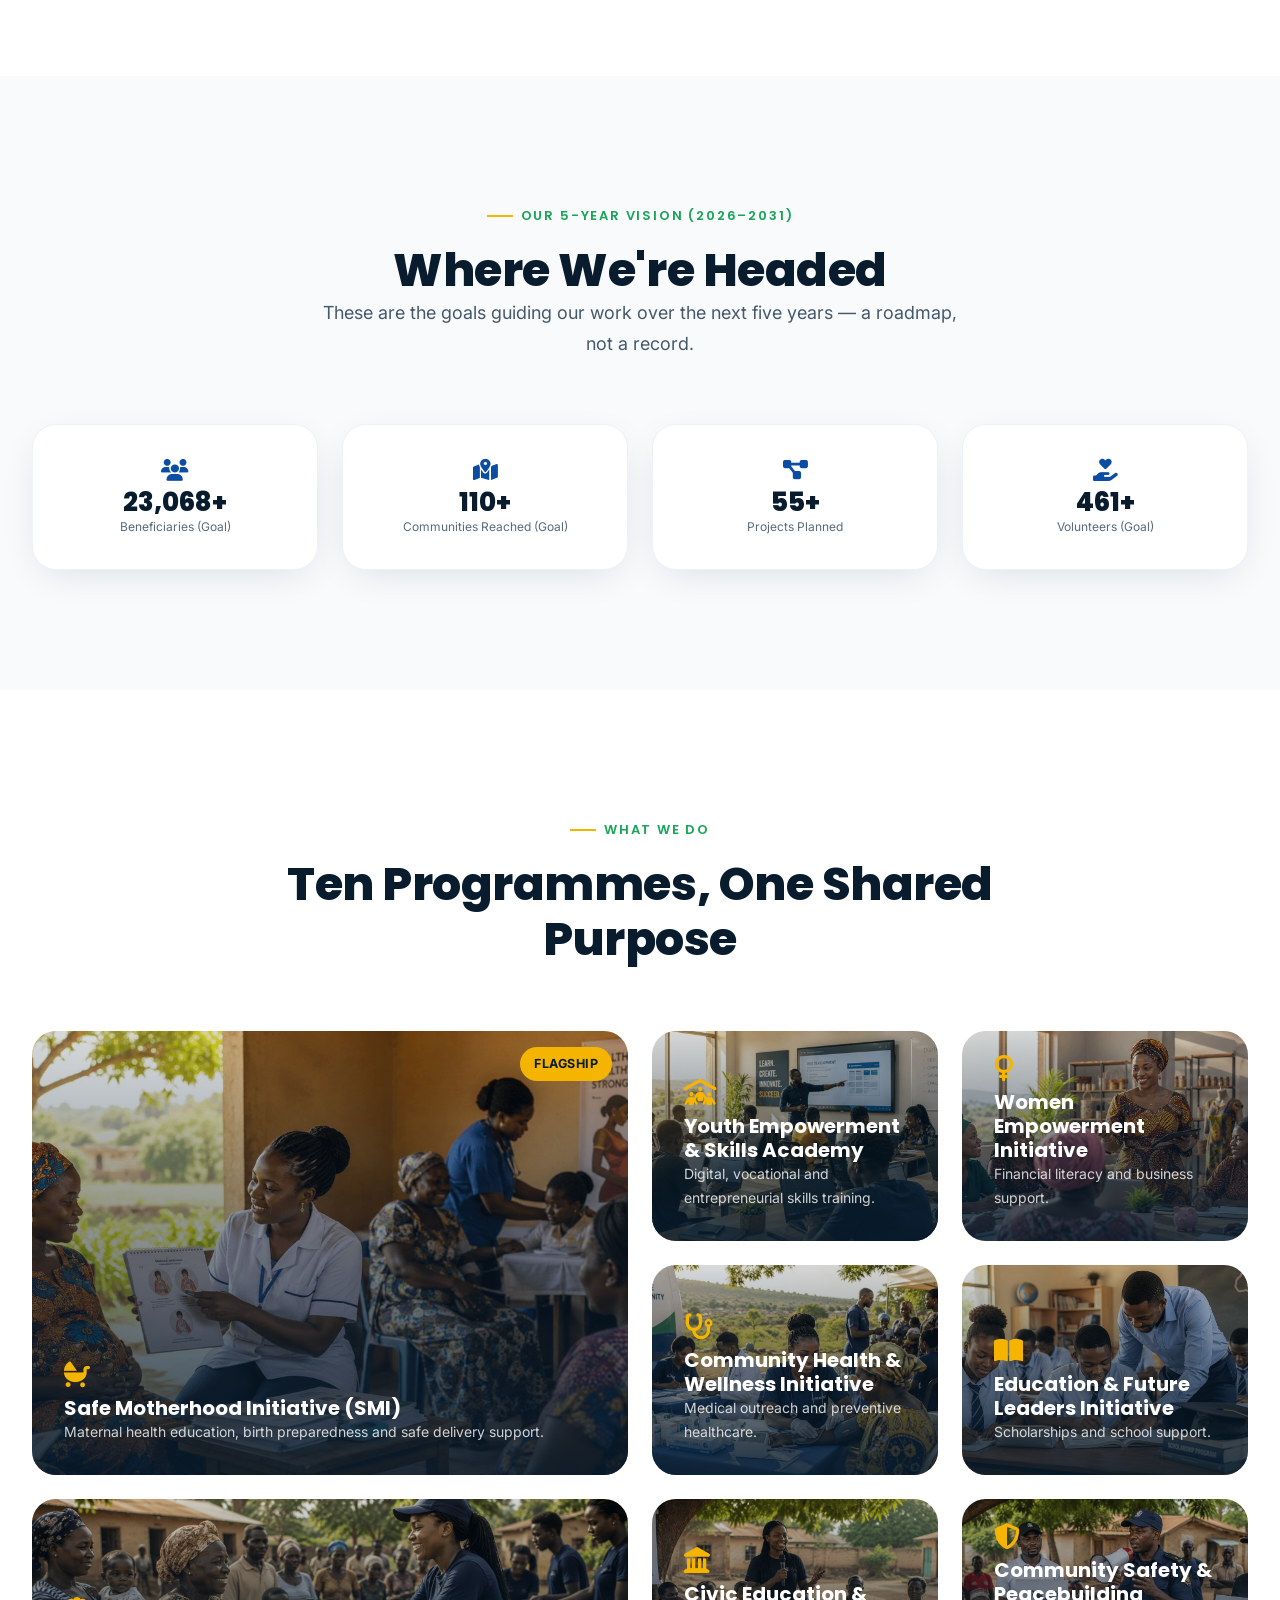
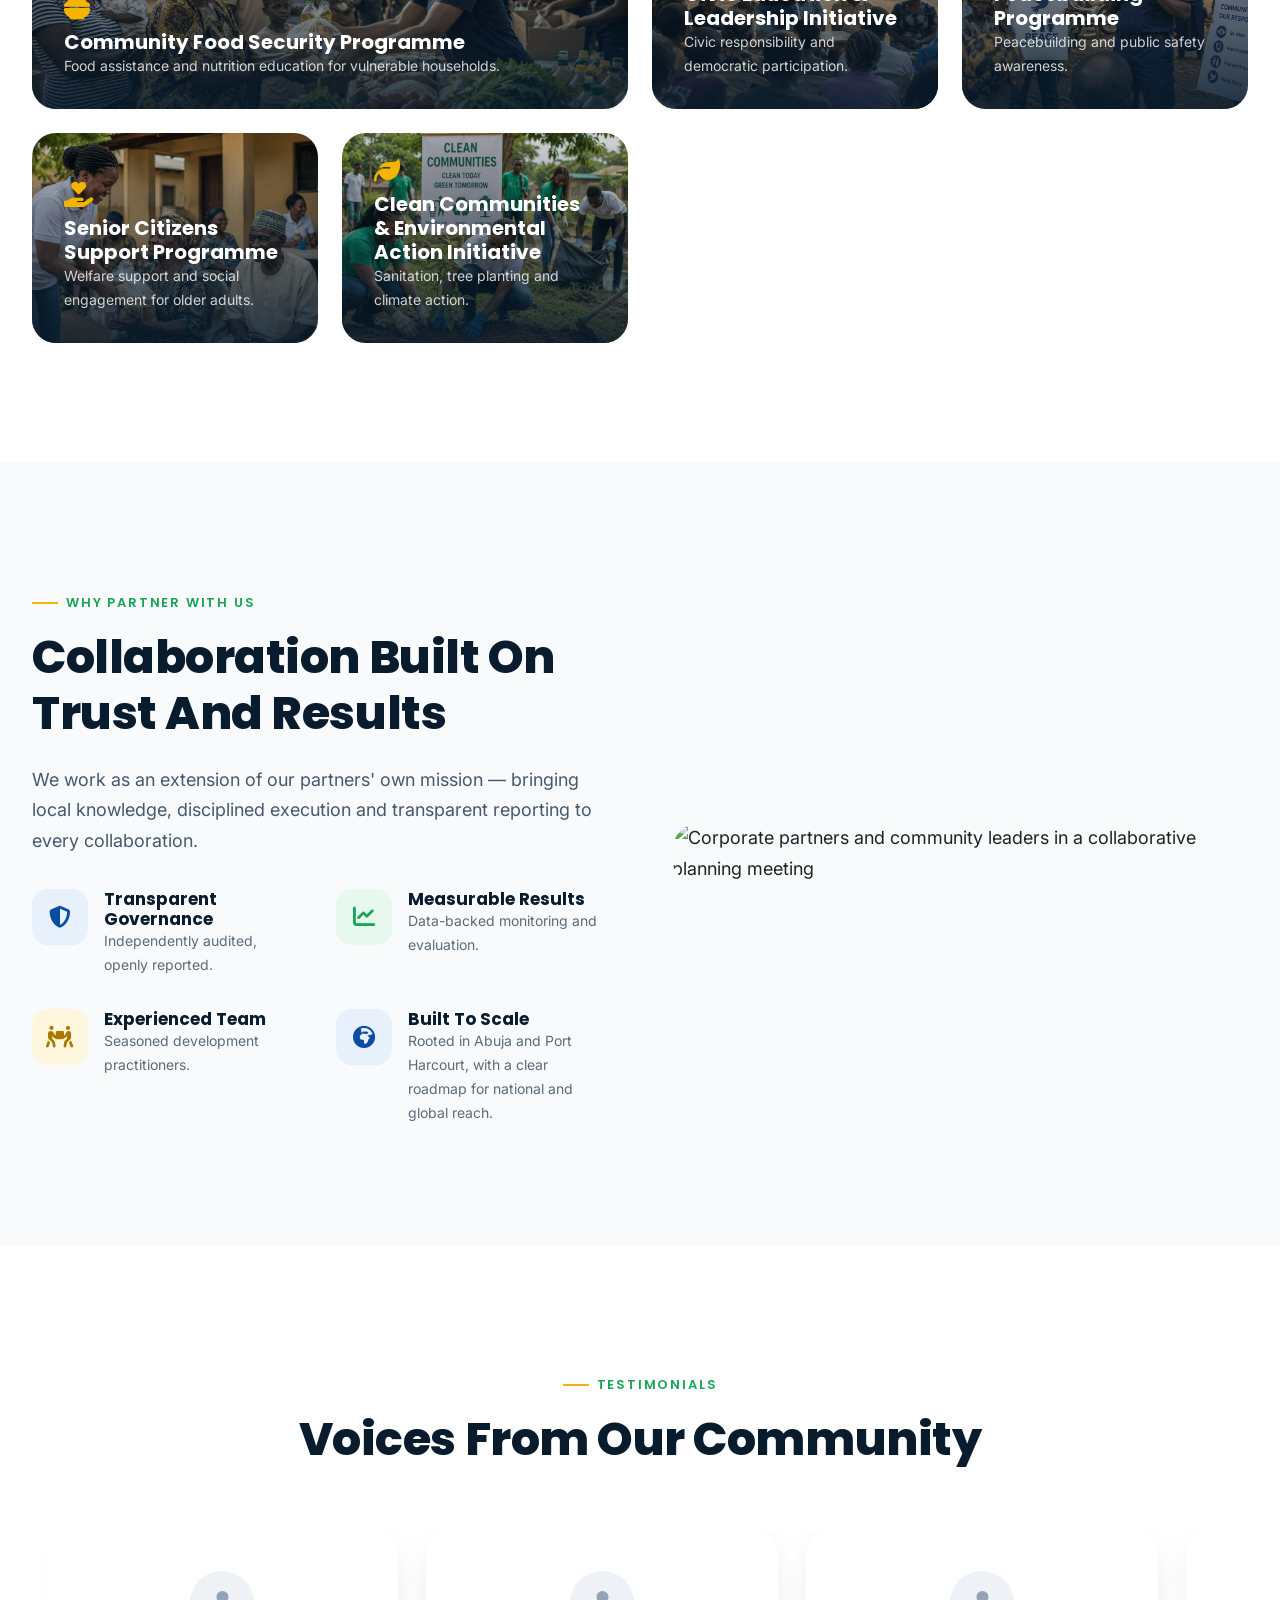
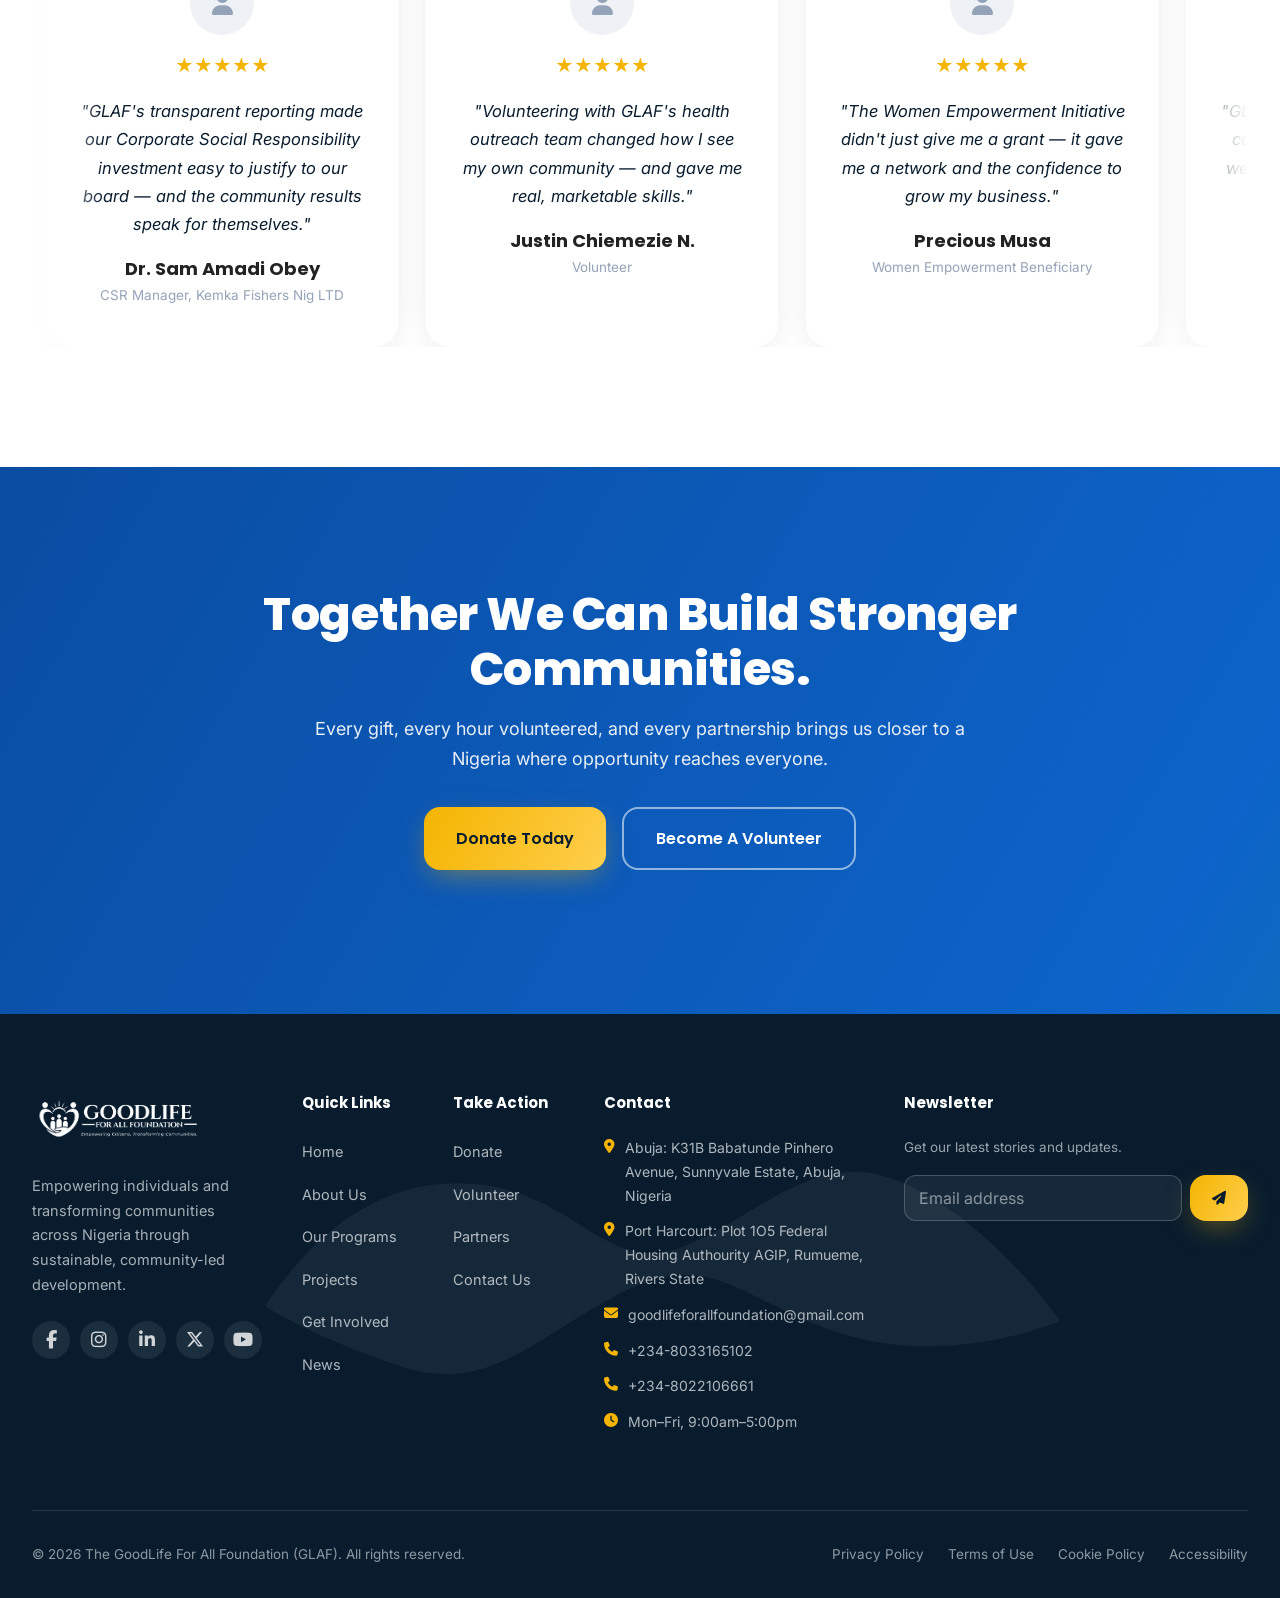
==== commit 70776b5c: "Add files via upload" ====
--- a/index.html
+++ b/index.html
@@ -42,12 +42,12 @@
         <li><a href="/">Home</a></li>
         <li><a href="about">About Us</a></li>
         <li><a href="programs">Our Programs</a></li>
-        <li><a href="projects">Our Projects</a></li>
+        <li class="nav-desktop-hide"><a href="projects">Our Projects</a></li>
         <li><a href="get-involved">Get Involved</a></li>
-        <li><a href="partners">Partners</a></li>
-        <li><a href="news">News</a></li>
+        <li class="nav-desktop-hide"><a href="partners">Partners</a></li>
+        <li class="nav-desktop-hide"><a href="news">News</a></li>
         <li><a href="contact">Contact</a></li>
-        <li class="nav-donate-item"><a href="donate" class="nav-donate-link"><i class="fa-solid fa-heart"></i> Donate Now</a></li>
+        <li class="nav-donate-item"><a href="donate" class="nav-donate-link">Donate Now <i class="fa-solid fa-heart"></i></a></li>
       </ul>
     </nav>
     <div class="nav-cta">
--- a/css/style.css
+++ b/css/style.css
@@ -200,6 +200,7 @@
   .site-header.scrolled .main-nav a{ color: var(--navy); }
   .site-header.scrolled .main-nav a.active{ color: var(--blue); }
   [data-theme="dark"] .site-header.scrolled .main-nav a{ color: #fff; }
+  .nav-desktop-hide{ display:none; }
 }
 
 .brand .mark{ width:42px; height:42px; border-radius:12px; background: var(--grad-hope); display:flex; align-items:center; justify-content:center; font-size:18px; color:#fff; box-shadow: 0 6px 18px -4px rgba(24,165,88,.6); }
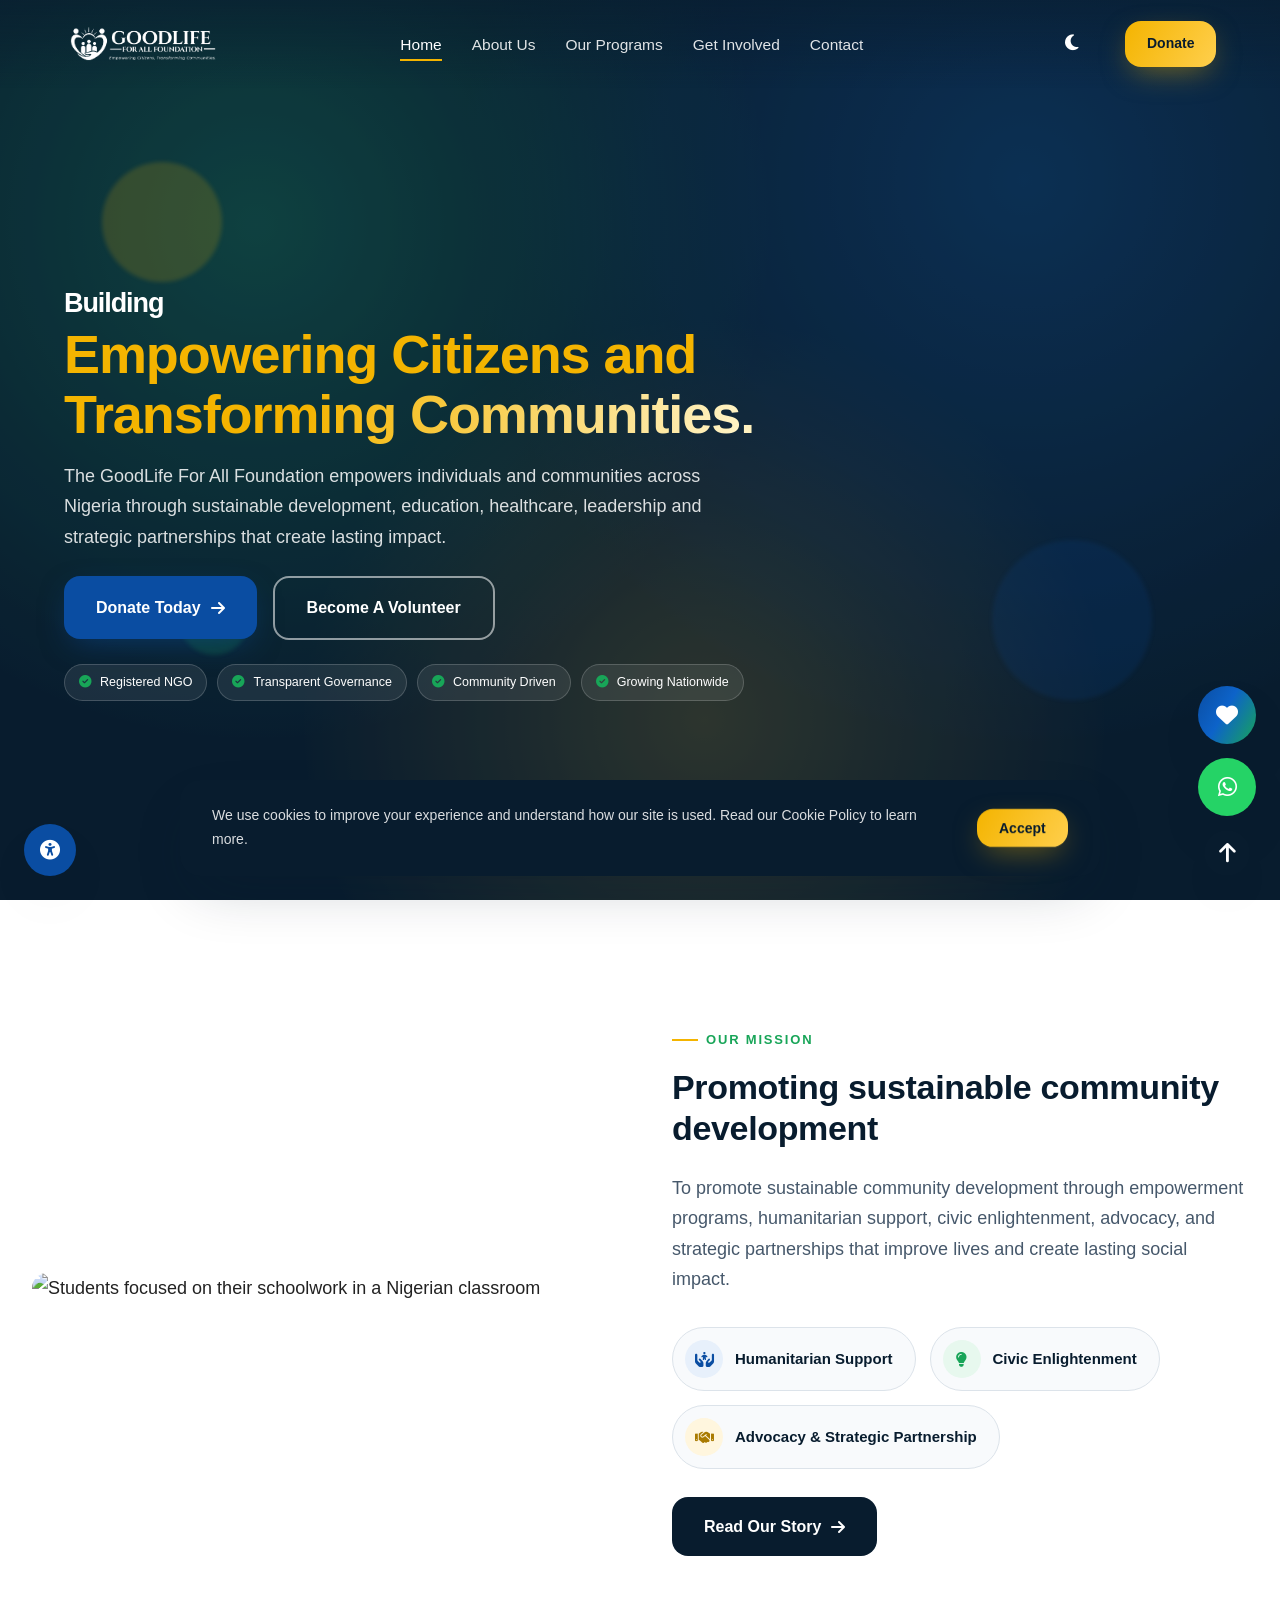
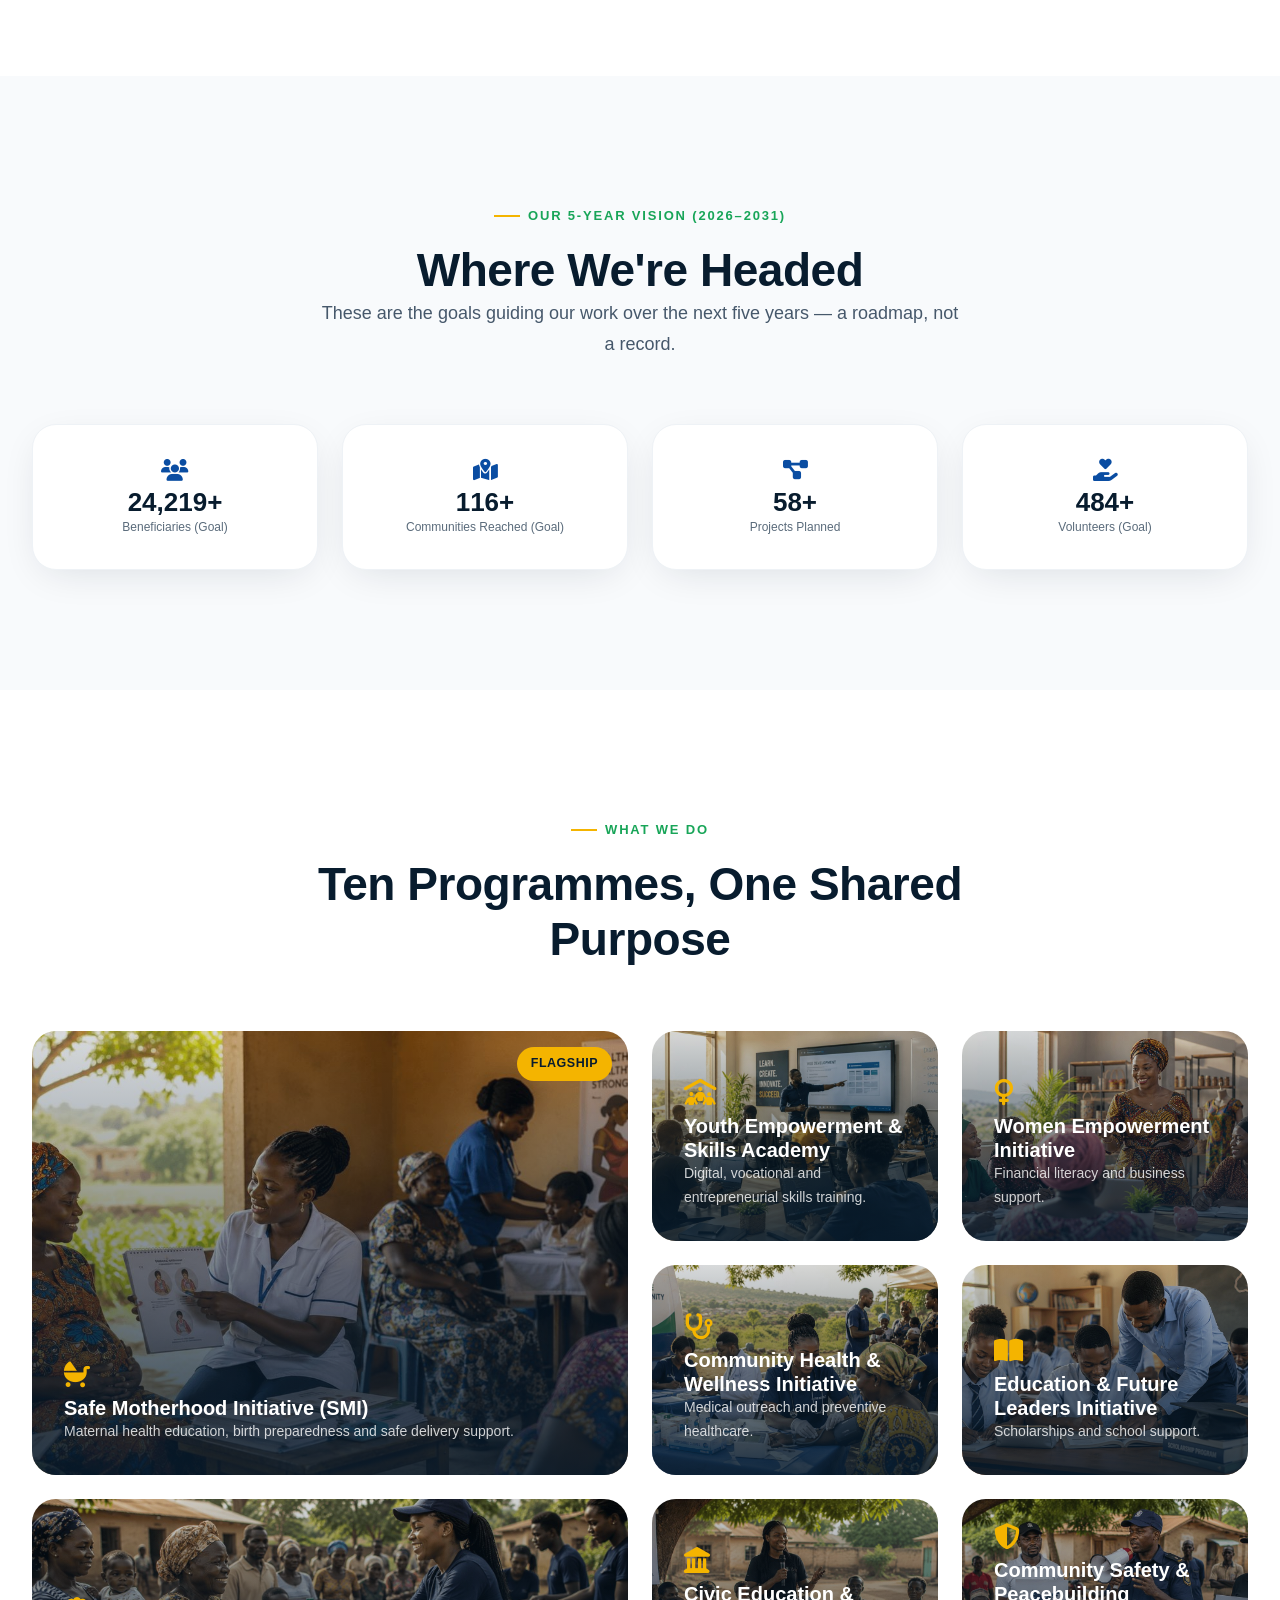
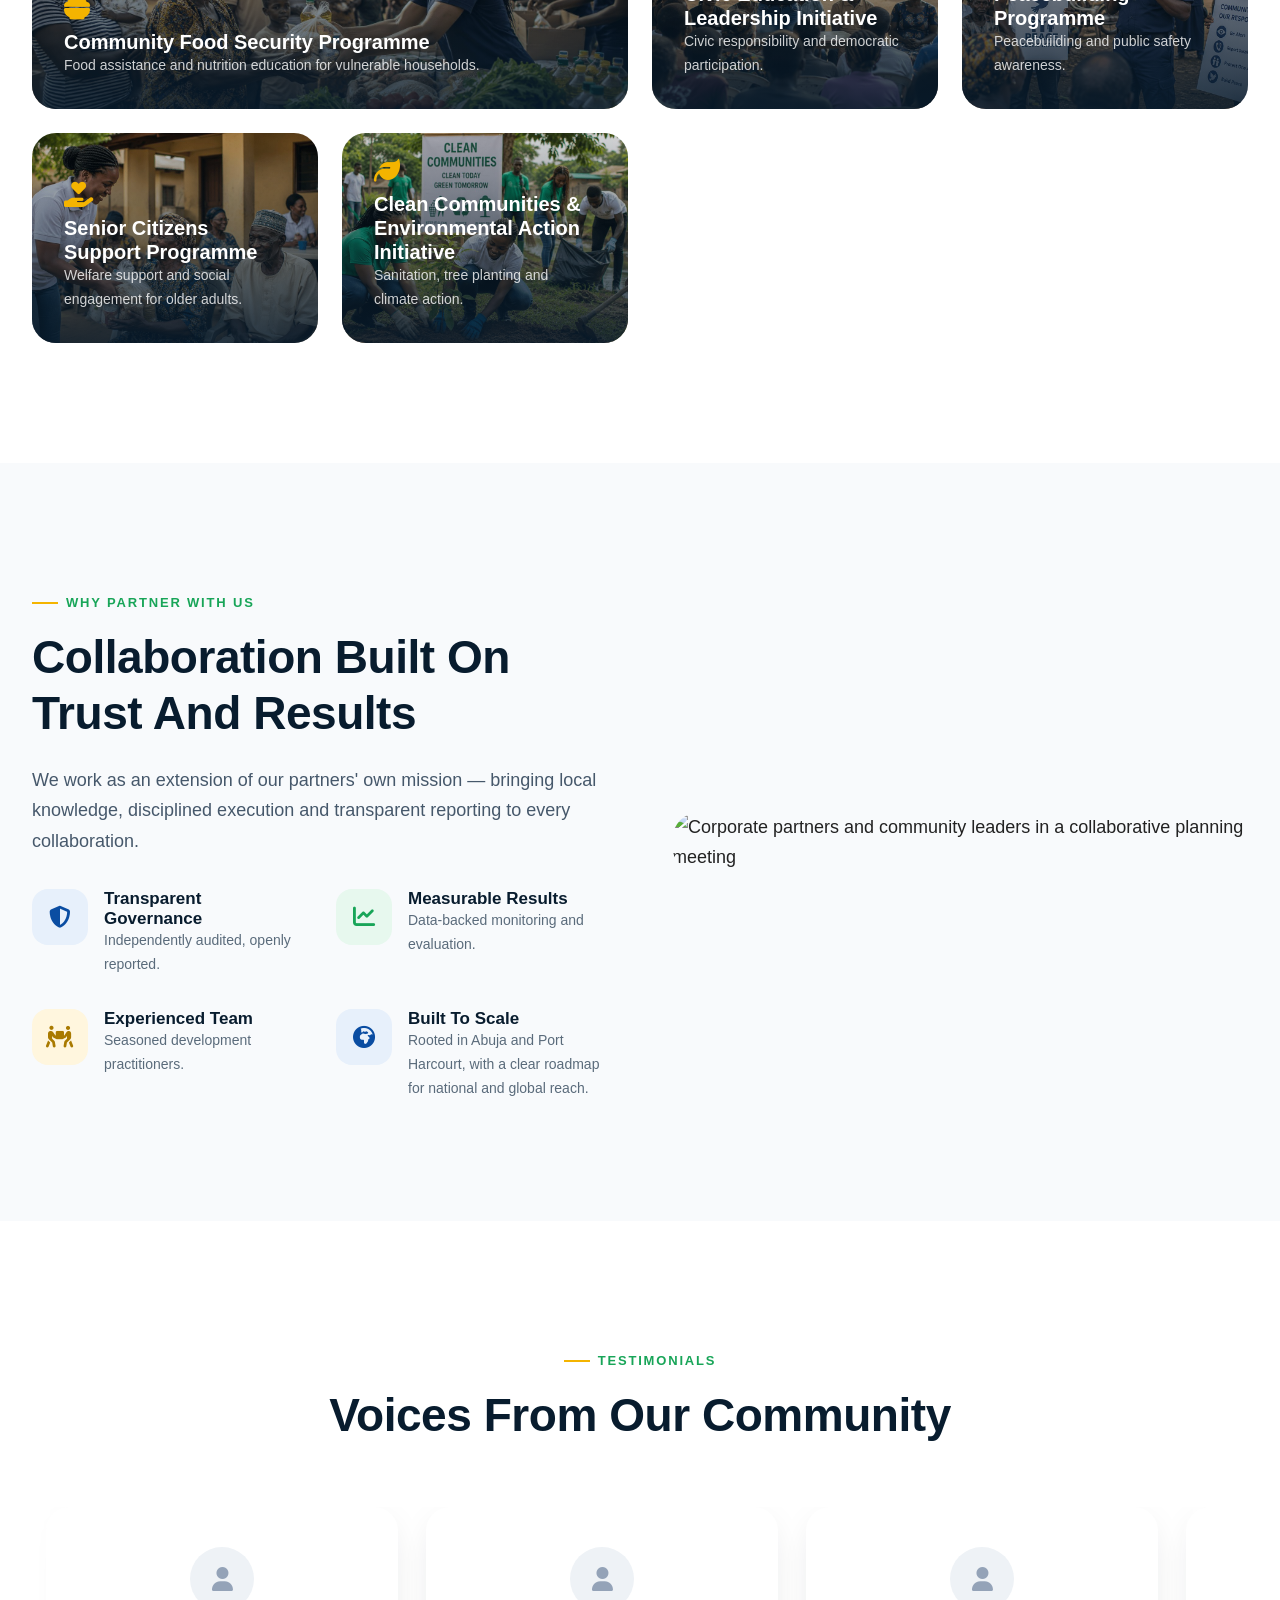
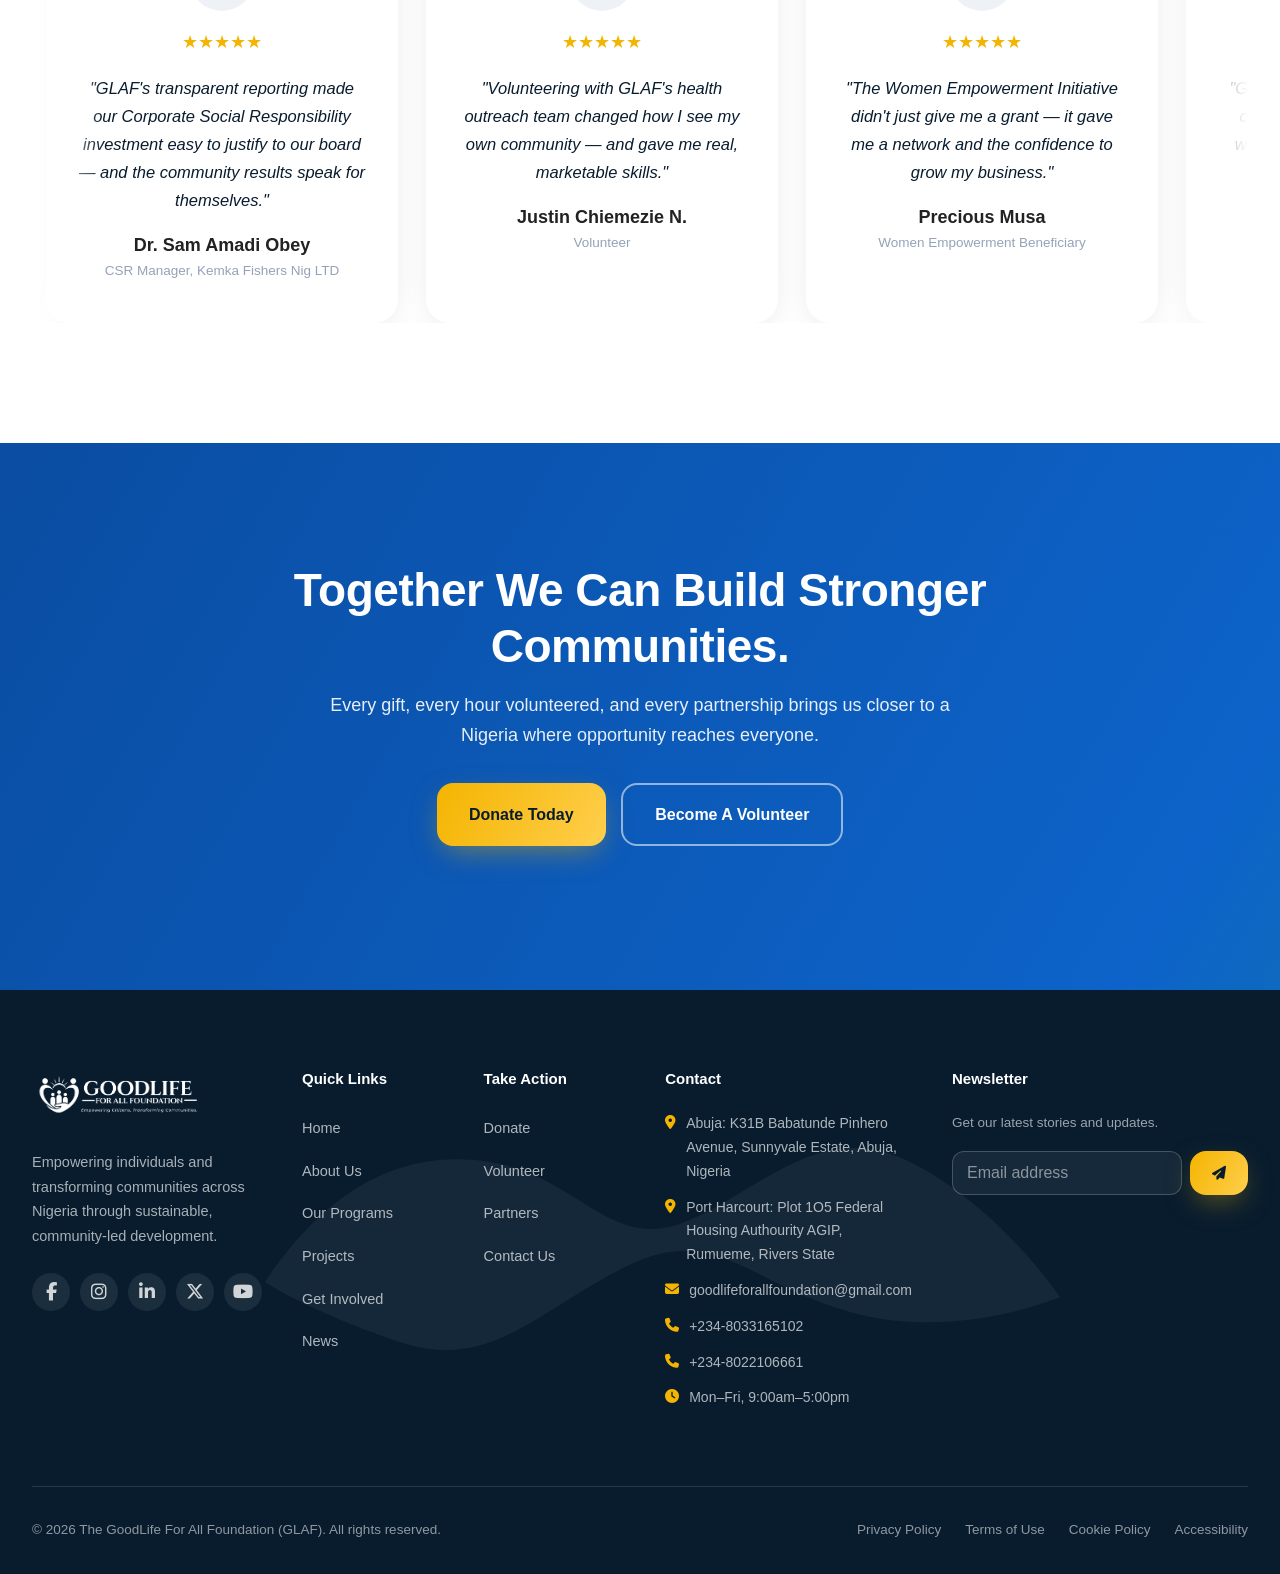
==== commit 5c960f14: "Add files via upload" ====
--- a/index.html
+++ b/index.html
@@ -3,6 +3,7 @@
 <head>
 <meta charset="UTF-8">
 <meta name="viewport" content="width=device-width, initial-scale=1.0">
+<meta http-equiv="Content-Security-Policy" content="default-src 'self'; style-src 'self' 'unsafe-inline' https://cdnjs.cloudflare.com https://fonts.googleapis.com; script-src 'self' 'unsafe-inline' https://cdnjs.cloudflare.com; font-src 'self' https://cdnjs.cloudflare.com https://fonts.gstatic.com; img-src 'self' data: https://images.unsplash.com https://images.pexels.com; connect-src 'self' https://api.web3forms.com; frame-src https://www.google.com; object-src 'none'; base-uri 'self';">
 <title>The GoodLife For All Foundation | Building Hope, Creating Opportunities in Nigeria</title>
 <meta name="description" content="The GoodLife For All Foundation (GLAF) empowers individuals and communities across Nigeria through education, healthcare, youth and women empowerment, environmental sustainability and leadership development.">
 <meta name="keywords" content="GoodLife For All Foundation, GLAF, Nigeria NGO, Port Harcourt nonprofit, community development, youth empowerment, women empowerment">
@@ -19,7 +20,7 @@
 <link rel="alternate icon" href="images/glaf-favicon.svg">
 <link rel="preconnect" href="https://fonts.googleapis.com">
 <link href="https://fonts.googleapis.com/css2?family=Poppins:wght@400;500;600;700;800&family=Inter:wght@400;500;600;700&display=swap" rel="stylesheet">
-<link rel="stylesheet" href="https://cdnjs.cloudflare.com/ajax/libs/font-awesome/6.5.1/css/all.min.css">
+<link rel="stylesheet" href="https://cdnjs.cloudflare.com/ajax/libs/font-awesome/6.5.1/css/all.min.css" integrity="sha384-t1nt8BQoYMLFN5p42tRAtuAAFQaCQODekUVeKKZrEnEyp4H2R0RHFz0KWpmj7i8g" crossorigin="anonymous" referrerpolicy="no-referrer">
 <link rel="stylesheet" href="css/style.css?v=20260722">
 <script type="application/ld+json">
 {"@context":"https://schema.org","@type":"NGO","name":"The GoodLife For All Foundation","alternateName":"GLAF","url":"https://www.goodlifefoundation.org","foundingDate":"2026","address":{"@type":"PostalAddress","addressLocality":"Port Harcourt","addressRegion":"Rivers State","addressCountry":"NG"}}
@@ -211,11 +212,11 @@
         <a href="/" class="brand" style="color:#fff;"><img src="images/glaf-logo-white.svg" alt="The GoodLife For All Foundation" class="logo-img"></a>
         <p>Empowering individuals and transforming communities across Nigeria through sustainable, community-led development.</p>
         <div class="social-row">
-          <a href="#" aria-label="Facebook"><i class="fa-brands fa-facebook-f"></i></a>
-          <a href="#" aria-label="Instagram"><i class="fa-brands fa-instagram"></i></a>
-          <a href="#" aria-label="LinkedIn"><i class="fa-brands fa-linkedin-in"></i></a>
+          <a href="#" aria-label="Facebook" target="_blank" rel="noopener noreferrer"><i class="fa-brands fa-facebook-f"></i></a>
+          <a href="#" aria-label="Instagram" target="_blank" rel="noopener noreferrer"><i class="fa-brands fa-instagram"></i></a>
+          <a href="#" aria-label="LinkedIn" target="_blank" rel="noopener noreferrer"><i class="fa-brands fa-linkedin-in"></i></a>
           <a href="#" aria-label="X"><i class="fa-brands fa-x-twitter"></i></a>
-          <a href="#" aria-label="YouTube"><i class="fa-brands fa-youtube"></i></a>
+          <a href="#" aria-label="YouTube" target="_blank" rel="noopener noreferrer"><i class="fa-brands fa-youtube"></i></a>
         </div>
       </div>
       <div class="footer-col"><h4>Quick Links</h4><ul>
@@ -255,7 +256,7 @@
 <!-- ================= GLOBAL FLOATING ELEMENTS ================= -->
 <div class="floating-btns">
   <a href="donate" class="fab donate" aria-label="Donate now"><i class="fa-solid fa-heart"></i></a>
-  <a href="https://wa.me/2348033165102" class="fab whatsapp" aria-label="Chat on WhatsApp"><i class="fa-brands fa-whatsapp"></i></a>
+  <a href="https://wa.me/2348033165102" class="fab whatsapp" aria-label="Chat on WhatsApp" target="_blank" rel="noopener noreferrer"><i class="fa-brands fa-whatsapp"></i></a>
   <button class="fab top" aria-label="Back to top"><i class="fa-solid fa-arrow-up"></i></button>
 </div>
 
--- a/css/style.css
+++ b/css/style.css
@@ -236,10 +236,10 @@
   .main-nav ul.open{ transform: translateX(0); }
   .main-nav a{ font-size:19px; }
   .nav-toggle{ display:flex; }
-  .nav-donate-item{ display:block; margin-top: var(--s-4); }
+  .nav-donate-item{ display:block; margin-top: var(--s-4); text-align:center; }
   .nav-donate-link{
-    display:inline-flex; align-items:center; gap:9px; background: var(--grad-gold); color: var(--navy) !important;
-    font-weight:800; font-size:17px; padding:15px 28px; border-radius:999px;
+    display:inline-flex; align-items:center; justify-content:center; gap:11px; background: var(--grad-gold); color: var(--navy) !important;
+    font-weight:800; font-size:17px; padding:16px 42px; border-radius:999px; width:100%;
     box-shadow: 0 10px 26px -6px rgba(244,180,0,.55); animation: navDonatePulse 2.4s ease-in-out infinite;
   }
   .nav-donate-link::after{ display:none; }
